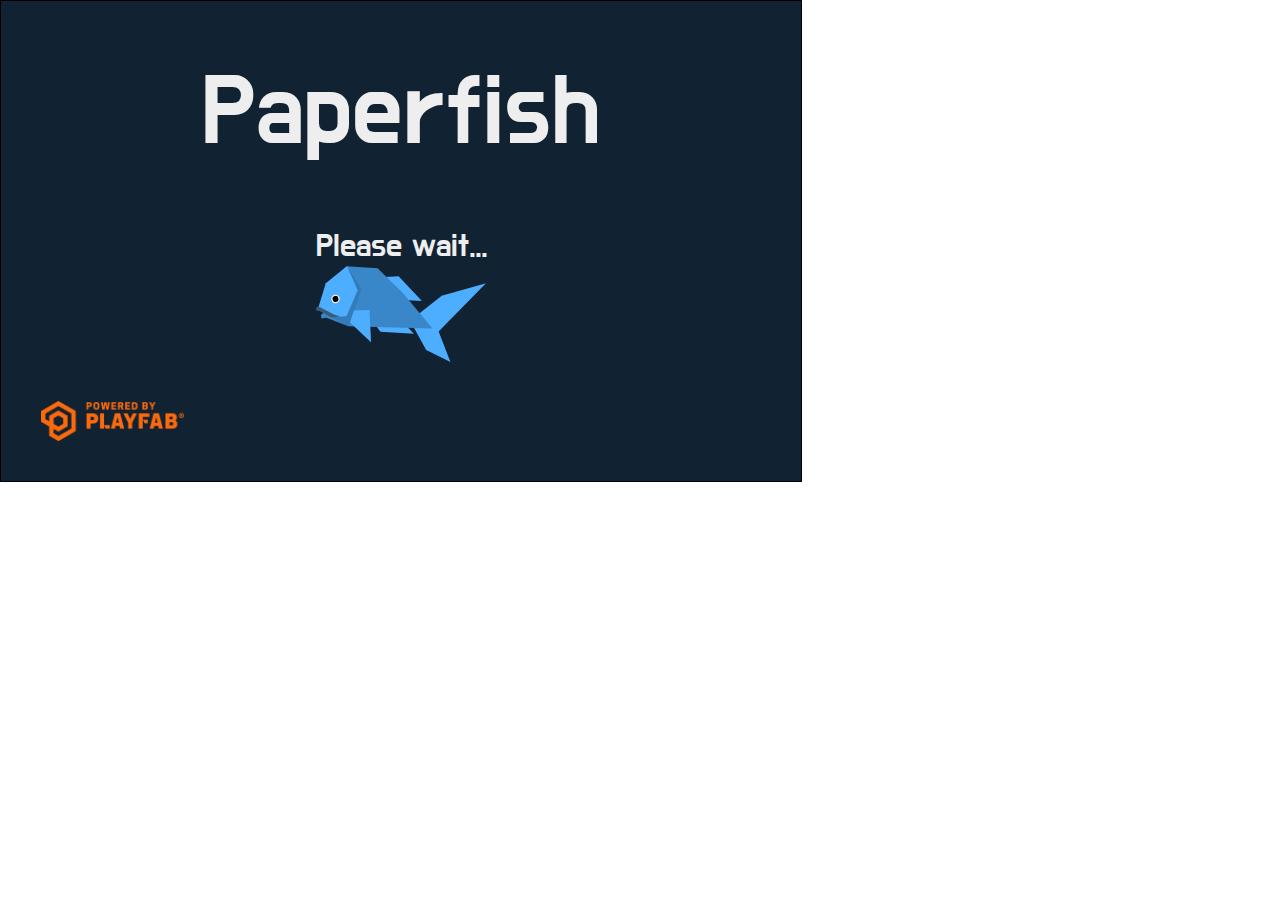
==== compiled/index.html @ 4e27506a "auto update currency" ====
<!DOCTYPE html>
<link href="https://fonts.googleapis.com/css?family=Do+Hyeon" rel="stylesheet">
<script src="https://cdn1.kongregate.com/javascripts/kongregate_api.js"></script>
<script src="https://download.playfab.com/PlayFabClientApi.js"></script>
<link rel="stylesheet" type="text/css" href="gaya.css">
<!-- <link rel="stylesheet" type="text/css" href="https://cet.kongregate.com/paperfish/gaya.css"> -->
<div id="wadah">

<div class="tutup"><div class="d">Paperfish</div>Please wait...<div><img src="data:image/svg+xml;utf8, %3Csvg%20width%3D%2245.156mm%22%20height%3D%2225.4mm%22%20version%3D%221.1%22%20viewBox%3D%220%200%20160%2090%22%20xmlns%3D%22http%3A%2F%2Fwww.w3.org%2F2000%2Fsvg%22%20xmlns%3Acc%3D%22http%3A%2F%2Fcreativecommons.org%2Fns%23%22%20xmlns%3Adc%3D%22http%3A%2F%2Fpurl.org%2Fdc%2Felements%2F1.1%2F%22%20xmlns%3Ardf%3D%22http%3A%2F%2Fwww.w3.org%2F1999%2F02%2F22-rdf-syntax-ns%23%22%3E%3Cmetadata%3E%3Crdf%3ARDF%3E%3Ccc%3AWork%20rdf%3Aabout%3D%22%22%3E%3Cdc%3Aformat%3Eimage%2Fsvg%2Bxml%3C%2Fdc%3Aformat%3E%3Cdc%3Atype%20rdf%3Aresource%3D%22http%3A%2F%2Fpurl.org%2Fdc%2Fdcmitype%2FStillImage%22%2F%3E%3Cdc%3Atitle%2F%3E%3C%2Fcc%3AWork%3E%3C%2Frdf%3ARDF%3E%3C%2Fmetadata%3E%3Cg%20transform%3D%22translate(-165.82%20-329.23)%22%3E%3Cpath%20d%3D%22m253.2%20381.43%2026.409%2010.947%2046.203-46.905-41.701%2011.752z%22%20fill%3D%22%234dadff%22%2F%3E%3Cpath%20d%3D%22m253.72%20379.39%2026.895%209.5934%2011.709%2030.242-22.774-11.173z%22%20fill%3D%22%234dadff%22%2F%3E%3Cpath%20d%3D%22m215.16%20340.45%2028.399-1.6996%2021.919%2023.374-25.165-1.3817z%22%20fill%3D%22%234dadff%22%2F%3E%3Cpath%20d%3D%22m209.14%20367.53%2017.328%2023.363%2031.409%201.8905-17.464-18.814z%22%20fill%3D%22%234dadff%22%2F%3E%3Cpath%20d%3D%22m170.39%20375.28%2018.466-16.141%205.8926-29.75%2029.01%201.846%2024.627%2024.187%2027.015%2032.319-79.079-2.0245-20.737-7.9184-4.5619%200.55708z%22%20fill%3D%22%233986c8%22%2F%3E%3Cpath%20d%3D%22m195.05%20329.23-20.028%2016.074-7.4112%2024.277%2029.022%2016.431%2012.028-35.036z%22%20fill-opacity%3D%22.081871%22%2F%3E%3Cpath%20d%3D%22m195.05%20329.23-20.028%2016.074-7.4112%2024.277%2015.357%207.4987%2011.548-0.77502%2010.517-23.993z%22%20fill%3D%22%234dadff%22%2F%3E%3Cpath%20d%3D%22m167.83%20366.89-2.0173%201.7123%200.40234%202.4917%202.4235%200.15484%2011.844%206.3592%208.0722-0.98339-6.3451-2.2642z%22%20fill%3D%22%233a5c79%22%2F%3E%3Cellipse%20transform%3D%22matrix(.97161%20-.23658%20.2214%20.97518%200%200)%22%20cx%3D%2299.878%22%20cy%3D%22393.56%22%20rx%3D%223.3864%22%20ry%3D%223.4942%22%20stroke%3D%22%23fff%22%20stroke-linecap%3D%22round%22%20stroke-linejoin%3D%22round%22%20stroke-width%3D%221.1631%22%2F%3E%3Cpath%20d%3D%22m201.51%20371.02-3.6701%2011.288%2019.779%2018.382-1.4292-30.137z%22%20fill%3D%22%234dadff%22%2F%3E%3C%2Fg%3E%3C%2Fsvg%3E"></div>
<img style="position:absolute;bottom:40px;left:40px;height:40px;width:auto:" src="[data-uri]"></div>
</div>
<script>
var gameVersion = 1.1;
gameVersion = Math.random();
var addScript = function(url){
	let prefixScript = "https://cet.kongregate.com/paperfish/";
	prefixScript = "";
	var script = document.createElement('script');
	script.setAttribute('type', "text/javascript");
	script.setAttribute('src', prefixScript+url+"?v="+gameVersion);
	document.body.appendChild(script);
};

addScript("script.js");
</script>
---- compiled/gaya.css ----
body{
	overflow: hidden;
	margin: 0px;
	padding: 0px;
	font-family: 'Do Hyeon', sans-serif;

	-webkit-user-select: none;
	-moz-user-select: none;
	-ms-user-select: none;
	user-select: none;
}

button{
	color: #eee;
	cursor: pointer;
	border:transparent;
	background-color: #123;
	font-weight: bold;
	margin: 3px;
	min-width: 40px;
	padding: 5px;
	outline: none;

	border-radius: 5px;
}
button:hover{
	background-color: #234;
}
button:active{
	background-color: #345;
}

button:disabled{
	background-color: #999;
}



button.red{
	background-color: #411;
	border: solid 1px #fff;
}
button.red:hover{
	background-color: #522;
}
button.red:active{
	background-color: #633;
}
button.red:disabled{
	background-color: #999;
}

button.green{
	background-color: #152;
	border: solid 1px #fff;
}
button.green:hover{
	background-color: #263;
}
button.green:active{
	background-color: #374;
}

button.green:disabled{
	background-color: #999;
}

.title1{
	font-size: 120%;
	text-align: center;
}
/*************************** ICON RELATED ***************************/
.icon{
	position: relative;
	height: 20px;
	width: auto;
	margin-right: 5px;
	margin-bottom: -6px;
}
.iconBig{
	position: relative;
	height: 60px;
	width: auto;
	margin-right: 5px;
	margin-bottom: -6px;
}

.coinB{
	
	background-color: #3986c8;
	border-radius: 50%;
}

.coinR{
	
	background-color: #ba3a4e;
	border-radius: 50%;
}

.coinY{
	
	background-color: #e3951d;
	border-radius: 50%;
}
/*******************************************************************/
.ikan{
	position: absolute;
	top:  0px;
	left: 0px;
	width: 160px;
	height: 100px;
	overflow: visible;
	margin: 0px;
	padding: 0px;
	cursor: pointer;

	transition-duration: 1s;
	transition-timing-function: cubic-bezier(.55,.07,.5,.98);
	transform-origin: 50% 50%;
	/*animation: birthIkan .5s;*/

}
@keyframes birthIkan{
	from{
		transform: scale(0);
	}
}
.death{
	filter: grayscale() blur(10px);
	opacity: 0;
}
.ikan .ruas{
	position: absolute;
	top: 0px;
	left: 0px;
	width: 33px;
	height: 100px;
	background: transparent;
	/*background-image: url(img/f1.svg);*/
	/*background-image: url(img/dumy1.png);*/
	background-repeat: no-repeat;
	background-size: 490%;
	background-position: 0 0;
	overflow: visible;
	margin: 0px;
	padding: 0px;

	animation: kepala 3s infinite cubic-bezier(.34,.01,.77,1.01);
	transition-duration: 3s;
	transform-origin: 0% 90%;

	/*border: solid 2px green;*/
}
.ikan .ruas .ruas{
	left: 32px;
	top: 0;
	animation: ekor 3s infinite cubic-bezier(.34,.01,.77,1.01);
}
.ikan .ruas .ruas{
	background-position: -32px 0;
	animation-delay: -1.6s;
}
.ikan .ruas .ruas .ruas{
	background-position: -64px 0;
	animation-delay: -1.2s;
}
.ikan .ruas .ruas .ruas .ruas{
	background-position: -96px 0;
	animation-delay: -.8s;
}
.ikan .ruas .ruas .ruas .ruas .ruas{
	background-position: -128px 0;
	animation-delay: -.4s;
}

.ruas .shadow{
	position: absolute;
	top: 0px;
	left: 0px;
	width: 100%;
	height: 100%;
	background: transparent;
	/*background-image: url(img/f1.svg);*/
	/*background-image: url(img/dumy1.png);*/
	/*background-repeat: no-repeat;*/
	/*background-position: inherit;*/
	background-size: 490%;
	background-position: 0 0;
	overflow: visible;
	margin: 0px;
	padding: 0px;

}


@keyframes ekor{
	from{
		transform: perspective(300px) rotateY(20deg);
	}
	50%{
		transform: perspective(300px) rotateY(-20deg);
	}
	to{
		transform: perspective(300px) rotateY(20deg);
	}
}

@keyframes kepala{
	from{
		transform: perspective(100px) rotateY(-5deg);
	}
	50%{
		transform: perspective(100px) rotateY(0deg);
	}
	to{
		transform: perspective(100px) rotateY(-5deg);
	}
}



@keyframes ekorEll{
	from{
		transform-origin: 0% 50%;
		transform: skewY(20deg);
	}
	50%{
		transform-origin: 0% 50%;
		transform: skewY(-20deg);
	}
	to{
		transform-origin: 0% 50%;
		transform: skewY(20deg);
	}
}

@keyframes shine{
	from{
		border-radius: 50%;
	}
	50%{
		background: #fcf75e;
		box-shadow: 0 0 10px 2px #fcf75e;
	}
	to{
		border-radius: 50%;
	}
}

/**********************************************/
#wadah{
	position: absolute;
	margin: 0;
	width: 800px;
	height: 480px;
	border: solid 1px;
	background: #eff3f8;
	overflow: hidden;
	background-image: url('data:image/svg+xml;utf8,%3Csvg%20width%3D%2275.109mm%22%20height%3D%2245.065mm%22%20version%3D%221.1%22%20viewBox%3D%220%200%20266.13%20159.68%22%20xmlns%3D%22http%3A%2F%2Fwww.w3.org%2F2000%2Fsvg%22%20xmlns%3Acc%3D%22http%3A%2F%2Fcreativecommons.org%2Fns%23%22%20xmlns%3Adc%3D%22http%3A%2F%2Fpurl.org%2Fdc%2Felements%2F1.1%2F%22%20xmlns%3Ardf%3D%22http%3A%2F%2Fwww.w3.org%2F1999%2F02%2F22-rdf-syntax-ns%23%22%20xmlns%3Axlink%3D%22http%3A%2F%2Fwww.w3.org%2F1999%2Fxlink%22%3E%3Cdefs%3E%3CradialGradient%20id%3D%22c%22%20cx%3D%22450.11%22%20cy%3D%22460.69%22%20r%3D%225.123%22%20gradientTransform%3D%22matrix(1.7809%20-.0072101%20.0050363%201.244%20-353.72%20-110.53)%22%20gradientUnits%3D%22userSpaceOnUse%22%3E%3Cstop%20stop-color%3D%22%23a8996c%22%20offset%3D%220%22%2F%3E%3Cstop%20stop-color%3D%22%23a8996c%22%20stop-opacity%3D%220%22%20offset%3D%221%22%2F%3E%3C%2FradialGradient%3E%3ClinearGradient%20id%3D%22e%22%20x1%3D%22126.84%22%20x2%3D%2259.215%22%20y1%3D%2293.171%22%20y2%3D%2292.568%22%20gradientTransform%3D%22translate(-25.412%20314.52)%22%20gradientUnits%3D%22userSpaceOnUse%22%3E%3Cstop%20stop-opacity%3D%22.39766%22%20offset%3D%220%22%2F%3E%3Cstop%20stop-opacity%3D%220%22%20offset%3D%221%22%2F%3E%3C%2FlinearGradient%3E%3ClinearGradient%20id%3D%22d%22%20x1%3D%22128.93%22%20x2%3D%22114.64%22%20y1%3D%2228.431%22%20y2%3D%2229.503%22%20gradientTransform%3D%22translate(-25.412%20314.52)%22%20gradientUnits%3D%22userSpaceOnUse%22%3E%3Cstop%20stop-color%3D%22%23843704%22%20stop-opacity%3D%22.83041%22%20offset%3D%220%22%2F%3E%3Cstop%20stop-color%3D%22%23a40%22%20stop-opacity%3D%220%22%20offset%3D%221%22%2F%3E%3C%2FlinearGradient%3E%3CradialGradient%20id%3D%22b%22%20cx%3D%22225.31%22%20cy%3D%22143.13%22%20r%3D%223.1338%22%20gradientTransform%3D%22matrix(1.8144%20.1691%20-.88317%209.4762%20-54.898%20-1249.7)%22%20gradientUnits%3D%22userSpaceOnUse%22%3E%3Cstop%20stop-color%3D%22%234d4d4d%22%20stop-opacity%3D%220%22%20offset%3D%220%22%2F%3E%3Cstop%20stop-color%3D%22%234d4d4d%22%20stop-opacity%3D%22.4386%22%20offset%3D%221%22%2F%3E%3C%2FradialGradient%3E%3CradialGradient%20id%3D%22a%22%20cx%3D%22176.38%22%20cy%3D%22390.67%22%20r%3D%22136.03%22%20gradientTransform%3D%22matrix(1.6247%20-.0095153%20.0066002%201.127%20-112.76%20-47.928)%22%20gradientUnits%3D%22userSpaceOnUse%22%3E%3Cstop%20stop-color%3D%22%23222%22%20stop-opacity%3D%220%22%20offset%3D%220%22%2F%3E%3Cstop%20stop-color%3D%22%238a772e%22%20stop-opacity%3D%22.32164%22%20offset%3D%221%22%2F%3E%3C%2FradialGradient%3E%3ClinearGradient%20id%3D%22f%22%20x1%3D%2222.802%22%20x2%3D%2221.016%22%20y1%3D%22279.37%22%20y2%3D%22405.8%22%20gradientUnits%3D%22userSpaceOnUse%22%3E%3Cstop%20stop-color%3D%22%23a2fcfc%22%20offset%3D%220%22%2F%3E%3Cstop%20stop-color%3D%22%23daf4f4%22%20offset%3D%221%22%2F%3E%3C%2FlinearGradient%3E%3C%2Fdefs%3E%3Cmetadata%3E%3Crdf%3ARDF%3E%3Ccc%3AWork%20rdf%3Aabout%3D%22%22%3E%3Cdc%3Aformat%3Eimage%2Fsvg%2Bxml%3C%2Fdc%3Aformat%3E%3Cdc%3Atype%20rdf%3Aresource%3D%22http%3A%2F%2Fpurl.org%2Fdc%2Fdcmitype%2FStillImage%22%2F%3E%3Cdc%3Atitle%2F%3E%3C%2Fcc%3AWork%3E%3C%2Frdf%3ARDF%3E%3C%2Fmetadata%3E%3Cg%20transform%3D%22translate(-42.588%20-314.52)%22%3E%3Cimage%20x%3D%2242.051%22%20y%3D%22315.39%22%20width%3D%22266.96%22%20height%3D%22159.11%22%20preserveAspectRatio%3D%22none%22%20xlink%3Ahref%3D%22ss.png%22%2F%3E%3Crect%20x%3D%2240.348%22%20y%3D%22310.95%22%20width%3D%22272.06%22%20height%3D%22159.43%22%20fill%3D%22%23dab694%22%2F%3E%3Crect%20x%3D%2240.348%22%20y%3D%22310.95%22%20width%3D%22272.06%22%20height%3D%22159.43%22%20fill%3D%22url(%23a)%22%2F%3E%3Cg%20fill%3D%22%23fff9b0%22%20fill-opacity%3D%22.17544%22%3E%3Crect%20transform%3D%22matrix(1%200%20-.41426%20.91016%200%200)%22%20x%3D%22252.19%22%20y%3D%22330.92%22%20width%3D%229.4198%22%20height%3D%22196.63%22%2F%3E%3Crect%20transform%3D%22matrix(1%200%20-.41426%20.91016%200%200)%22%20x%3D%22272.19%22%20y%3D%22330.92%22%20width%3D%229.4198%22%20height%3D%22196.63%22%2F%3E%3Crect%20transform%3D%22matrix(1%200%20-.41426%20.91016%200%200)%22%20x%3D%22292.19%22%20y%3D%22330.92%22%20width%3D%229.4198%22%20height%3D%22196.63%22%2F%3E%3Crect%20transform%3D%22matrix(1%200%20-.41426%20.91016%200%200)%22%20x%3D%22312.19%22%20y%3D%22330.92%22%20width%3D%229.4198%22%20height%3D%22196.63%22%2F%3E%3Crect%20transform%3D%22matrix(1%200%20-.41426%20.91016%200%200)%22%20x%3D%22332.19%22%20y%3D%22330.92%22%20width%3D%229.4198%22%20height%3D%22196.63%22%2F%3E%3Crect%20transform%3D%22matrix(1%200%20-.41426%20.91016%200%200)%22%20x%3D%22352.19%22%20y%3D%22330.92%22%20width%3D%229.4198%22%20height%3D%22196.63%22%2F%3E%3Crect%20transform%3D%22matrix(1%200%20-.41426%20.91016%200%200)%22%20x%3D%22372.19%22%20y%3D%22330.92%22%20width%3D%229.4198%22%20height%3D%22196.63%22%2F%3E%3Crect%20transform%3D%22matrix(1%200%20-.41426%20.91016%200%200)%22%20x%3D%22392.19%22%20y%3D%22330.92%22%20width%3D%229.4198%22%20height%3D%22196.63%22%2F%3E%3Crect%20transform%3D%22matrix(1%200%20-.41426%20.91016%200%200)%22%20x%3D%22412.19%22%20y%3D%22330.92%22%20width%3D%229.4198%22%20height%3D%22196.63%22%2F%3E%3Crect%20transform%3D%22matrix(1%200%20-.41426%20.91016%200%200)%22%20x%3D%22432.19%22%20y%3D%22330.92%22%20width%3D%229.4198%22%20height%3D%22196.63%22%2F%3E%3Crect%20transform%3D%22matrix(1%200%20-.41426%20.91016%200%200)%22%20x%3D%22452.19%22%20y%3D%22330.92%22%20width%3D%229.4198%22%20height%3D%22196.63%22%2F%3E%3Crect%20transform%3D%22matrix(1%200%20-.41426%20.91016%200%200)%22%20x%3D%22472.19%22%20y%3D%22330.92%22%20width%3D%229.4198%22%20height%3D%22196.63%22%2F%3E%3Crect%20transform%3D%22matrix(1%200%20-.41426%20.91016%200%200)%22%20x%3D%22492.19%22%20y%3D%22330.92%22%20width%3D%229.4198%22%20height%3D%22196.63%22%2F%3E%3Crect%20transform%3D%22matrix(1%200%20-.41426%20.91016%200%200)%22%20x%3D%22512.19%22%20y%3D%22330.92%22%20width%3D%229.4198%22%20height%3D%22196.63%22%2F%3E%3Crect%20transform%3D%22matrix(1%200%20-.41426%20.91016%200%200)%22%20x%3D%22232.19%22%20y%3D%22330.92%22%20width%3D%229.4198%22%20height%3D%22196.63%22%2F%3E%3C%2Fg%3E%3Crect%20x%3D%2242.037%22%20y%3D%22465.61%22%20width%3D%22267.71%22%20height%3D%228.9007%22%20fill%3D%22%239b5e06%22%2F%3E%3Cg%3E%3Cpath%20d%3D%22m268.25%20435.37c8e-3%200%200.0161%201e-3%200.0244%201e-3%200.74833%202e-3%201.412%200.0812%201.8774%200.20698%200.56993%200.12717%200.93336%200.30868%200.93336%200.51355v1.1989c0%200.10598-0.10325%200.2051-0.27435%200.29485-0.071%202.2984-0.59245%204.3545-0.47937%205.6675%200.12118%201.4071%204.4168%2010.442%204.4168%2014.707%200%204.2656-1.853%207.7656-1.853%207.7656%200%200.62992-2.0588%201.1371-4.6209%201.1403-8e-3%202e-5%20-0.0162%201e-3%20-0.0244%201e-3%20-0.24514%200-0.48224-7e-3%20-0.71466-0.0176-0.1741-7e-3%20-0.34161-0.0161-0.50866-0.0273-1.9722-0.13188-3.422-0.56921-3.422-1.0964%200%200-1.853-3.5-1.853-7.7656s4.2957-13.3%204.4168-14.707c0.11308-1.313-0.40831-3.369-0.47937-5.6675-0.17109-0.0897-0.27434-0.18886-0.27434-0.29485v-1.1989c0-0.21339%200.39566-0.40069%201.0076-0.52819%200.17934-0.0444%200.37809-0.0841%200.60434-0.11423%200.17187-0.0229%200.3538-0.0418%200.54674-0.0547%200.0183-2e-3%200.0352-3e-3%200.0537-4e-3%200.20028-0.0122%200.40681-0.0205%200.62288-0.0205z%22%20fill%3D%22%23cbbd91%22%2F%3E%3Cpath%20d%3D%22m277.54%20422.79%204.1868%201.6209c-3.1273-0.88133-5.4093%200.0569-6.439%200.70543-3.0293%201.1806-3.9356%206.4056-5.887%2013.485l-1.0109-0.2164c2.2732-8.8812%204.4466-14.012%209.1502-15.595z%22%20fill%3D%22%23009e00%22%2F%3E%3Cpath%20d%3D%22m264.79%20405.77c-4.8606-2.5941-5.2982%204.2104-4.945%207.1255%201.1505%209.4959%204.789%208.4738%207.3218%2024.403l1.0109-0.21662c-3.2739-13.674-5.2174-14.434-7.1054-24.163-0.59288-3.0553-1.1794-8.9398%203.7176-7.1487z%22%20fill%3D%22%23066606%22%2F%3E%3Cpath%20d%3D%22m269.39%20406.5h-0.76414s-1.0807%2011.381-1.0807%2017.396c0%206.0156%201.0807%2018.697%201.0807%2018.697h0.76414s-1.0807-12.682-1.0807-18.697c0-6.0156%201.0807-17.396%201.0807-17.396z%22%20fill%3D%22%235cbb5c%22%2F%3E%3Cpath%20d%3D%22m259.77%20440.07c0.27103-10.281%208.2645-15.023%2010.054-0.11545l0.19526-0.68379c-1.5358-12.596-9.9705-14.602-10.25%200.79924z%22%20fill%3D%22%23008000%22%2F%3E%3Cpath%20d%3D%22m294.56%20432.93c-12.023-3.3851-24.603-7.3759-27.913%2013.443l-1.0109-0.21662c4.302-17.969%2012.893-22.808%2028.924-13.227z%22%20fill%3D%22%230e830e%22%2F%3E%3Cg%20transform%3D%22matrix(-.49987%200%200%20.49987%20493.2%20206.97)%22%3E%3Cpath%20d%3D%22m444.97%20457.75c-0.39742%200.18868-0.64063%200.40046-0.64063%200.62891v2.3984c0%200.21202%200.20656%200.41031%200.54883%200.58985%200.14215%204.5981%201.1852%208.7112%200.95899%2011.338-0.24242%202.8149-8.8359%2020.888-8.8359%2029.422%200%208.5334%203.707%2015.535%203.707%2015.535%200%201.2602%204.1187%202.2747%209.2441%202.2812%200.0165%203e-5%200.0324%202e-3%200.0488%202e-3%200.49041%200%200.96473-0.0148%201.4297-0.0352%200.34829-0.0132%200.68339-0.0323%201.0176-0.0547%203.9454-0.26382%206.8457-1.1387%206.8457-2.1934%200%200%203.707-7.0018%203.707-15.535%200-8.5334-8.5935-26.607-8.8359-29.422-0.22621-2.6267%200.81683-6.7398%200.95899-11.338%200.34226-0.17954%200.54882-0.37783%200.54882-0.58985v-2.3984c0-0.22853-0.24009-0.4387-0.63867-0.62696v0.44531c0%200.6846-2.2452%201.2344-5.0332%201.2344s-5.0312-0.54978-5.0312-1.2344v-0.44726z%22%20fill%3D%22%23e8d9ab%22%2F%3E%3Cpath%20d%3D%22m444.99%20458.13v0.15821c0%200.68224%202.2372%201.2305%205.0156%201.2305s5.0156-0.54823%205.0156-1.2305v-0.15821c0%200.68225-2.2372%201.2305-5.0156%201.2305s-5.0156-0.54822-5.0156-1.2305z%22%20fill-opacity%3D%22.38012%22%2F%3E%3Cpath%20d%3D%22m444.08%20477.88v0.18694c0%200.80607%202.6433%201.4538%205.9261%201.4538s5.926-0.64775%205.926-1.4538v-0.18694c0%200.8061-2.6433%201.4538-5.926%201.4538s-5.9261-0.64773-5.9261-1.4538z%22%2F%3E%3Cpath%20d%3D%22m444.88%20461.36c0.14215%204.5981%201.1852%208.7112%200.95899%2011.338-0.0326%200.37873-0.23365%201.0706-0.52735%201.9414h9.3828c-0.2937-0.87076-0.49473-1.5627-0.52735-1.9414-0.22621-2.6267%200.81683-6.7398%200.95899-11.338-0.90321%200.47377-2.8445%200.80273-5.123%200.80273s-4.2198-0.32896-5.123-0.80273z%22%20fill%3D%22url(%23c)%22%2F%3E%3Cpath%20transform%3D%22matrix(-2.0005%200%200%202.0005%20901.44%20215.15)%22%20d%3D%22m229.29%20145.13c-1.5318%203.9261-3.3929%207.2162-3.3929%207.2162%202.4601-0.0307%204.4141-0.51885%204.4141-1.1309%200%200%201.8535-3.5%201.8535-7.7656%200-2.5819-1.5296-6.7782-2.7988-10.105%200%200%201.4559%207.8596-0.0759%2011.786z%22%20fill%3D%22url(%23b)%22%20opacity%3D%22.491%22%2F%3E%3C%2Fg%3E%3Cpath%20d%3D%22m290.36%20428.96c-7.0727-1.008-10.522-8.1682-17.145-2.934%201.6702-2.2224%203.7662-3.4531%206.6706-3.7136%202.2923%200.01%204.3106%203.2715%2010.474%206.6476z%22%20fill%3D%22%23066606%22%2F%3E%3Cg%20transform%3D%22matrix(-.52465%20-.27524%20-.27524%20.52465%20655.1%20343.08)%22%3E%3Cpath%20d%3D%22m532.75%20383.18c-0.0277-2e-3%20-0.0575%205e-3%20-0.0856%204e-3%200.65758%200.0559%201.2082%200.44552%201.3813%201.2774%200.26499%201.2732-0.13881%204.6533-1.1359%207.1894%200%200%200.27777%202.3735%200.63892%201.72%200.84399-1.5273%201.2149-7.9656%200.78222-8.941-0.43273-0.97534-0.86226-1.2-1.581-1.2497z%22%20fill%3D%22%23df110a%22%2F%3E%3Cpath%20d%3D%22m530.61%20383.94c1.1987-1.0533%203.0893-1.1678%203.4389%200.51225%200.34965%201.6801-0.46008%207.038-2.2693%209.2692-1.6076%201.6287-3.5221%202.204-5.7393%201.7404-2.1138-1.3242-1.5443-2.3789-1.9919-3.5358%201.6236-4.1508%205.3628-6.9328%206.5615-7.9861z%22%20fill%3D%22%23f43e27%22%2F%3E%3Cpath%20d%3D%22m529.63%20383.68c1.71%200.53259%203.7566%209.8732%202.234%2012.464-1.4346%201.9548-2.2058%204.2134-4.8309%204.2634-2.7133-0.81369-2.3191-1.9726-3.1028-3.0007%201.5352-4.489%203.2052-13.347%205.6997-13.727z%22%20fill%3D%22%23f8343b%22%2F%3E%3Cpath%20d%3D%22m530.97%20382.57c0.69438%200.28068%200.26965%206.3136-0.2915%208.2758-0.52871%201.4802-0.81295%203.1905-1.7804%203.2284-0.99997-0.61616-2.1522-2.3446-2.4411-3.1231%200.5658-3.3992%203.8186-8.6618%204.513-8.3811z%22%20fill%3D%22%23da3504%22%2F%3E%3Cpath%20d%3D%22m532.63%20382.85c1.2949%200.4033%201.3572%206.4284%200.20424%208.3906-1.0863%201.4802-1.6704%203.1905-3.6582%203.2284-2.0546-0.61616-1.7561-1.4938-2.3496-2.2723%201.1625-3.3992%203.9145-9.0586%205.8035-9.3468z%22%20fill%3D%22%23c22326%22%2F%3E%3Cpath%20d%3D%22m526.87%20384.78c1.1081-1.3003%202.7338%201.9985%203.5313%203.5597s2.4078%206.0836%200.88837%208.6725c-1.4346%201.9548-1.6382%203.3525-4.2633%203.4025-2.7133-0.81369-2.3191-1.9726-3.1028-3.0007-2.7653-5.448%201.8383-11.334%202.9464-12.634z%22%20fill%3D%22%23be1b1b%22%2F%3E%3Cpath%20d%3D%22m531.59%20385.07c1.71%200.53259%201.7923%208.4893%200.26972%2011.081-1.4346%201.9548-2.2058%204.2134-4.8309%204.2634-2.7133-0.81369-2.3191-1.9726-3.1028-3.0007%201.5352-4.489%205.1695-11.963%207.664-12.343z%22%20fill%3D%22%23e11216%22%2F%3E%3Cpath%20d%3D%22m529.46%20388.12c1.1081-1.3003%203.2249-1.8408%204.0223-0.27962s0.7143%206.3561-0.7646%208.6308c-1.4789%202.2748-3.0656%203.8852-5.6906%203.9352-2.7133-0.81369-2.3191-1.9726-3.1028-3.0007%200.85079-4.4212%204.4276-7.9854%205.5357-9.2857z%22%20fill%3D%22%23c90b0b%22%2F%3E%3C%2Fg%3E%3C%2Fg%3E%3Crect%20x%3D%22-32.198%22%20y%3D%22278.12%22%20width%3D%22138.21%22%20height%3D%22138.21%22%20fill%3D%22url(%23f)%22%2F%3E%3Cpath%20d%3D%22m88.873%20278.13v119.46h-121.07v18.757h138.21v-138.21z%22%20fill%3D%22%23672e08%22%2F%3E%3Cpath%20d%3D%22m88.873%20278.13v121.07h-121.07v17.145h138.21v-138.21h-17.143z%22%20fill%3D%22%23a40%22%2F%3E%3Cpath%20d%3D%22m88.873%20278.13v121.07%2017.145h17.143v-138.21h-17.143z%22%20fill%3D%22url(%23d)%22%2F%3E%3Cpath%20d%3D%22m88.873%20399.2h-121.07v17.145h138.21z%22%20fill%3D%22url(%23e)%22%20opacity%3D%22.562%22%2F%3E%3Cpath%20d%3D%22m96.058%20288.38v4.293h9.957v-4.293h-9.957z%22%20fill%3D%22%23694a4a%22%2F%3E%3Cpath%20d%3D%22m96.148%20363.18c1.8829-1.2933%203.5264-2.3923%205.6754-3.9015-0.20872%201.2242-0.21311%202.5038-0.97653%203.578%200.19143%201.0429%200.61932%201.766%200.92916%202.6487-0.0881-1.0146-0.5816-1.5592-0.26184-3.0467%200%200%200.84026-3.1943%201.5144-4.057%200.67415-0.86269%202.048-1.3594%202.048-1.3594%200.77877-1.9151%200.64051-4.6572%200.93917-7.0052v-1.6524c-0.5034%202.4329-0.92364%207.1405-1.7334%207.8121-2.9337%203.3946-5.3475%204.505-8.1343%206.9834z%22%20fill%3D%22%2365321c%22%20fill-opacity%3D%22.75439%22%2F%3E%3Cpath%20d%3D%22m96.798%20351.64-0.5786-0.25994s-1.105%204e-3%20-1.4289-0.73259c-0.32394-0.73652-1.3554-1.5085-1.3554-1.5085-0.02082-0.0208%202.1483-0.41027%202.5968%200.10388%200.44845%200.51416%200.58084%201.8189%200.58084%201.8189z%22%20fill%3D%22%23306123%22%2F%3E%3Cpath%20d%3D%22m88.086%20370.51-0.65643-0.1934s-1.1392%200.0911-1.619-0.33602c-0.4798-0.4271-1.1792-2.3581-1.1792-2.3581s1.9782%200.15544%202.4606%200.58487c0.48241%200.42942%200.7115%201.7115%200.7115%201.7115z%22%20fill%3D%22%23306123%22%2F%3E%3Cpath%20d%3D%22m86.59%20373.82c-0.30927%202.5602%201.5913%204.2479%202.2824%209.0965v-8.918c0.12308-3.6382%204.8293-8.8071%205.3666-10.045%200.16061-0.36987%202.5184-5.5863%203.492-9.7143%202.2838-9.6834-0.7232-23.651-0.7232-23.651s2.1128%2013.379-0.7701%2022.93c-1.5154%205.0204-3.8296%209.6082-4.0946%2010.014-0.76926%201.1788-4.9193%205.0407-5.553%2010.287z%22%20fill%3D%22%23438232%22%2F%3E%3Cpath%20transform%3D%22translate(42.588%20314.52)%22%20d%3D%22m45.705%2062.019c0.1286-0.64188%200.22745-1.472%200.58036-2.1573v-0.38314c-0.32582%200.81152-0.56856%201.6452-0.58036%202.5405z%22%20fill%3D%22%23355e2a%22%2F%3E%3Cpath%20d%3D%22m94.203%20363.05%200.63018-0.0722s0.9394-0.48947%201.5033-0.29838c0.56389%200.19111%201.8588%201.5864%201.8588%201.5864s-1.7446%200.58234-2.3116%200.39018c-0.56696-0.19215-1.2259-1.2036-1.2259-1.2036z%22%20fill%3D%22%23306123%22%2F%3E%3Cpath%20d%3D%22m98.072%20339.59%200.38926-0.50082s0.30741-1.0137%200.83842-1.283c0.53104-0.26924%202.434-0.21841%202.434-0.21841s-0.80432%201.654-1.3383%201.9247c-0.53393%200.27071-1.7177%200.034-1.7177%200.034z%22%20fill%3D%22%233f9029%22%2F%3E%3Cpath%20d%3D%22m97.16%20331.68-0.0079-0.59516s-0.2343-0.819-0.09243-1.3972c0.14193-0.57819%201.0249-2.0768%201.0249-2.0768s0.24479%201.5793%200.10214%202.1607c-0.14268%200.58135-0.76763%201.3978-0.76763%201.3978z%22%20fill%3D%22%233f9029%22%2F%3E%3Cpath%20d%3D%22m97.234%20331.5-0.36017-0.30041s-0.61018-0.2797-0.88342-0.66103c-0.2732-0.38136-0.71716-1.678-0.71716-1.678s1.0705%200.66324%201.3452%201.0467c0.27471%200.38344%200.4428%201.176%200.4428%201.176z%22%20fill%3D%22%233f9029%22%2F%3E%3C%2Fg%3E%3C%2Fsvg%3E');
	background-size: cover;
}

.tutup{
	position: absolute;
	margin: 0;
	width: 100%;
	height: 100%;
	background: #112233;
	top: 0;
	left: 0;
	z-index: 100;
	transition-duration: 1s;
	text-align: center;	
	font-size: 200%;
	color: #eeeeee;
}
.tutup .d{
	padding: 50px;
	text-align: center;	
	font-size: 100px;
	color: #eeeeee;
}

.topBar{
	position: absolute;
	left: 0;
	top: 0;
	width: 100%;
	height: 50px;
	background: #678;
	display: flex;
	justify-content: flex-end;
	overflow: hidden;
}

.topBar > div{
	min-width: 80px;
	margin: 10px;
	padding: 3px;
	display: inline-table;
	vertical-align: middle;
	text-align: right;
	border: solid 1px #1e2939;

	border-radius: 5px;
}

.logo{
	position: absolute;
	background: #321;
	left: 0px;
	top: 0px;
	width: 172px;
	height: 43px;
	background: transparent;
	border:transparent !important;
}

.moneyBar{
	position: relative;
	background: #ffce44;
	width: 120px;
}
.moneyBar::before{
	content: '';
	background-image: url('data:image/svg+xml;utf8, %3Csvg%20width%3D%222.3183mm%22%20height%3D%222.3183mm%22%20version%3D%221.1%22%20viewBox%3D%220%200%208.2143%208.2143%22%20xmlns%3D%22http%3A%2F%2Fwww.w3.org%2F2000%2Fsvg%22%20xmlns%3Acc%3D%22http%3A%2F%2Fcreativecommons.org%2Fns%23%22%20xmlns%3Adc%3D%22http%3A%2F%2Fpurl.org%2Fdc%2Felements%2F1.1%2F%22%20xmlns%3Ardf%3D%22http%3A%2F%2Fwww.w3.org%2F1999%2F02%2F22-rdf-syntax-ns%23%22%3E%20%3Cmetadata%3E%20%3Crdf%3ARDF%3E%20%3Ccc%3AWork%20rdf%3Aabout%3D%22%22%3E%20%3Cdc%3Aformat%3Eimage%2Fsvg%2Bxml%3C%2Fdc%3Aformat%3E%20%3Cdc%3Atype%20rdf%3Aresource%3D%22http%3A%2F%2Fpurl.org%2Fdc%2Fdcmitype%2FStillImage%22%2F%3E%20%3Cdc%3Atitle%2F%3E%20%3C%2Fcc%3AWork%3E%20%3C%2Frdf%3ARDF%3E%20%3C%2Fmetadata%3E%20%3Cg%20transform%3D%22translate(-157.47%20-290.26)%22%3E%20%3Crect%20x%3D%22157.47%22%20y%3D%22290.26%22%20width%3D%228.2143%22%20height%3D%228.2143%22%20rx%3D%224.1071%22%20ry%3D%224.1071%22%20fill%3D%22%23f9961e%22%2F%3E%20%3Crect%20x%3D%22157.73%22%20y%3D%22290.52%22%20width%3D%227.6974%22%20height%3D%227.6974%22%20rx%3D%223.8487%22%20ry%3D%223.8487%22%20fill%3D%22%23eda600%22%20stroke%3D%22%23662c00%22%20stroke-linecap%3D%22square%22%20stroke-width%3D%22.28112%22%2F%3E%20%3Cg%20transform%3D%22matrix(.60967%200%200%20.60967%2075.493%20111.25)%22%20fill%3D%22%237b3800%22%20stroke%3D%22%23662c00%22%20stroke-width%3D%22.18043%22%3E%20%3Cpath%20d%3D%22m140.21%20297.6v2.6348h1.193q0.66223%200%201.0239-0.34286%200.36164-0.34285%200.36164-0.9769%200-0.62935-0.36164-0.97221t-1.0239-0.34286h-1.193zm-0.94873-0.77964h2.1417q1.1789%200%201.78%200.53542%200.60587%200.53072%200.60587%201.5593%200%201.038-0.60587%201.5687-0.60117%200.53072-1.78%200.53072h-1.193v2.818h-0.94873v-7.0121z%22%20fill%3D%22%237b3800%22%20stroke%3D%22%23662c00%22%20stroke-width%3D%22.18043%22%2F%3E%20%3C%2Fg%3E%20%3C%2Fg%3E%20%3C%2Fsvg%3E%20');
	position: absolute;
	width: 30px;
	height: 30px;
	background-size: cover;
	left: -15px;
	top: -2px;

	box-shadow: 0 0 2px #1e2939;
	border-radius: 50%;
}

.paperBar{
	position: relative;
	background-color: #999;
}
.paperBar::before{
	content: '';
	position: absolute;
	width: 30px;
	height: 30px;
	background-size: cover;
	left: -15px;
	top: -2px;
	background: #123;

	box-shadow: 0 0 2px #1e2939;
	border-radius: 50%;
}

.paperBar.paperB{
	position: relative;
	/*background: #3986c8;*/
}
.paperBar::before{
	background-image: url('data:image/svg+xml;utf8, %3Csvg%20width%3D%222.3183mm%22%20height%3D%222.3183mm%22%20version%3D%221.1%22%20viewBox%3D%220%200%208.2143%208.2143%22%20xmlns%3D%22http%3A%2F%2Fwww.w3.org%2F2000%2Fsvg%22%20xmlns%3Acc%3D%22http%3A%2F%2Fcreativecommons.org%2Fns%23%22%20xmlns%3Adc%3D%22http%3A%2F%2Fpurl.org%2Fdc%2Felements%2F1.1%2F%22%20xmlns%3Ardf%3D%22http%3A%2F%2Fwww.w3.org%2F1999%2F02%2F22-rdf-syntax-ns%23%22%3E%3Cmetadata%3E%3Crdf%3ARDF%3E%3Ccc%3AWork%20rdf%3Aabout%3D%22%22%3E%3Cdc%3Aformat%3Eimage%2Fsvg%2Bxml%3C%2Fdc%3Aformat%3E%3Cdc%3Atype%20rdf%3Aresource%3D%22http%3A%2F%2Fpurl.org%2Fdc%2Fdcmitype%2FStillImage%22%2F%3E%3Cdc%3Atitle%2F%3E%3C%2Fcc%3AWork%3E%3C%2Frdf%3ARDF%3E%3C%2Fmetadata%3E%3Cg%20transform%3D%22translate(-157.47%20-290.26)%22%3E%3Cpath%20transform%3D%22translate(157.47%20290.26)%22%20d%3D%22m4.1074%200.25781c-2.1322%200-3.8496%201.7174-3.8496%203.8496%200%202.1322%201.7174%203.8477%203.8496%203.8477%202.1322%200%203.8477-1.7155%203.8477-3.8477%200-2.1322-1.7155-3.8496-3.8477-3.8496zm-0.64453%202.1465h3.5l-1.1582%202.2344-2.5371%201.3809h-1.6797l1.875-3.6152z%22%20fill%3D%22%23fff%22%20fill-opacity%3D%22.76023%22%20stroke%3D%22%23000%22%20stroke-linecap%3D%22square%22%20stroke-linejoin%3D%22round%22%20stroke-width%3D%22.1%22%2F%3E%3Cpath%20transform%3D%22translate(157.47%20290.26)%22%20d%3D%22m4.1074%200c-2.2754%200-4.1074%201.8321-4.1074%204.1074s1.8321%204.1074%204.1074%204.1074%204.1074-1.8321%204.1074-4.1074-1.8321-4.1074-4.1074-4.1074zm0%200.25781c2.1322%200%203.8477%201.7174%203.8477%203.8496%200%202.1322-1.7155%203.8477-3.8477%203.8477-2.1322%200-3.8496-1.7155-3.8496-3.8477%200-2.1322%201.7174-3.8496%203.8496-3.8496z%22%20fill%3D%22%231b1b1b%22%20fill-opacity%3D%22.5614%22%2F%3E%3Cpath%20d%3D%22m160.74%20296.28%202.5373-1.381-1.2382-0.18464z%22%20fill%3D%22%23fff%22%20fill-opacity%3D%22.64327%22%20stroke%3D%22%23000%22%20stroke-linecap%3D%22round%22%20stroke-linejoin%3D%22round%22%20stroke-width%3D%22.1%22%2F%3E%3C%2Fg%3E%3C%2Fsvg%3E');
}


.paperBar.paperB::before{
	content: '';
	position: absolute;
	width: 30px;
	height: 30px;
	background-size: cover;
	left: -15px;
	top: -2px;
	background-color: #3986c8;

	box-shadow: 0 0 2px #1e2939;
	border-radius: 50%;
}
.paperBar.paperR::before{
	content: '';
	position: absolute;
	width: 30px;
	height: 30px;
	background-size: cover;
	left: -15px;
	top: -2px;
	background-color: #ba3a4e;

	box-shadow: 0 0 2px #1e2939;
	border-radius: 50%;
}
.paperBar.paperY::before{
	content: '';
	position: absolute;
	width: 30px;
	height: 30px;
	background-size: cover;
	left: -15px;
	top: -2px;
	background-color: #e3951d;

	box-shadow: 0 0 2px #1e2939;
	border-radius: 50%;
}

.bottomBar{
	position: absolute;
	top: 50px;
	left: 0;
	/*width: 100%;*/
	padding: 10px;
}
.bottomBar div{
	position: relative;
	width: 100%;
	height: 20px;
	opacity: 1;
	/*background-color: #aaa;*/
	padding: 3px;
	border-left: solid 1px #555;
	color: #300;
}

.glass{
	position: absolute;
	right: 150px;
	bottom: 10px;
	width: 600px;
	height: 400px;
	border: solid 10px #3d5272;
	border-radius: 0 0 20px 20px;
	border-top: transparent;
	box-sizing: content-box;
	overflow: hidden;
}

.aqua{
	position: relative;
	width: 100%;
	height: 90%;
	top: 10%;
	border: transparent;
	overflow: visible;
	/*background: #aaddff;*/
	/*background-image: url('img/wall.jpg');*/
	background-size: cover;
	white-space: nowrap;
}

.amb{
	position: absolute;
	width: 100%;
	height: 110%;
	top: -10%;
	border: transparent;
	overflow: visible;
	/*background: red;*/
	/*background-image: url('img/weed.svg');*/
	background-size: cover;
}

.aqua::before{
	content: '';
	position: absolute;
	width: 100%;
	height: 100%;
	border: transparent;
	background: #bbeeff;
	opacity: .3;
}


/****WATER SURFACE*****/
.wave{
	position: relative;
	width: 30%;
	height: 30px;
	top:-10px;
	transform: rotateX(40deg);
	background: inherit;
	display: inline-table;
	margin-left: -5px;
}
.wave div{
	height: 100%;
	width: 25%;
	display: inline-table;
	animation-duration: 10s;
	animation-iteration-count: infinite;
	animation-timing-function: linear;
	transform-origin: 0% 0%;
	background: inherit;
}
.wave div:nth-child(1){
	animation-name: wave1;
}
.wave div:nth-child(2){
	animation-name: wave2;
}
.wave div:nth-child(3){
	animation-name: wave3;
}
.wave div:nth-child(4){
	animation-name: wave4;
}

@keyframes wave1{
	0%{
		transform: skewY(0deg) translate(0%,0%);
	}
	25%{
		transform: skewY(-25deg) translate(0%,0%);
	}
	50%{
		transform: skewY(0deg) translate(0%,-25%);
	}
	75%{
		transform: skewY(25deg) translate(0%,-25%);
	}
	100%{
		transform: skewY(0deg) translate(0%,0%);
	}
}


@keyframes wave2{
	0%{
		transform: skewY(-25deg) translate(0%,0%);
	}
	25%{
		transform: skewY(0deg) translate(0%,-25%);
	}
	50%{
		transform: skewY(25deg) translate(0%,-25%);
	}
	75%{
		transform: skewY(0deg) translate(0%,0%);
	}
	100%{
		transform: skewY(-25deg) translate(0%,0%);
	}
}


@keyframes wave3{
	0%{
		transform: skewY(0deg) translate(0%,-25%);
	}
	25%{
		transform: skewY(25deg) translate(0%,-25%);
	}
	50%{
		transform: skewY(0deg) translate(0%,0%);
	}
	75%{
		transform: skewY(-25deg) translate(0%,0%);
	}
	100%{
		transform: skewY(0deg) translate(0%,-25%);
	}
}

@keyframes wave4{
	0%{
		transform: skewY(25deg) translate(0%,-25%);
	}
	25%{
		transform: skewY(0deg) translate(0%,0%);
	}
	50%{
		transform: skewY(-25deg) translate(0%,0%);
	}
	75%{
		transform: skewY(0deg) translate(0%,-25%);
	}
	100%{
		transform: skewY(25deg) translate(0%,-25%);
	}
}

/*notif*/
.notif{
	position: absolute;
	width: 40px;
	left: 50%;
	margin-left: -20px;
	bottom: 100%;
	height: 30px;
	background: #900;
	color: #fff;
	border-radius: 5px;
	font-weight: bolder;
	display: grid;
	place-items :center;
}
.notif::before{
	content: '';
	position: absolute;
	height: 0px;
	width: 0px;

	top:100%;
	left: 40%;
	border-top: transparent;
	border-right: solid 10px #900;
	border-bottom: solid 10px transparent;
	box-sizing: border-box;
}

/*MODAL*/
.modal{
	position: absolute;
	left: 0;
	top: 0;
	width: 100%;
	height: 100%;
	/*background: #1e2939;*/
	z-index: 10;

	/*display: grid;*/
	/*place-items :center;*/
	/*align-items: center;*/
	/*justify-content: center;*/
	resize: both;
}
.modal::before{
	content: '';
	position: absolute;
	left: 0;
	top: 0;
	width: 100%;
	height: 100%;
	background: #1e2939;
	opacity: .2;
	/*z-index: 10;*/
}

.modal > .popUp{
	background: #fff;
	width: 400px;
	min-height: 100px;
	z-index: 11;
	padding: 5px;

	max-height: 400px;

	transition-duration: .4s;
	border-radius: 5px;


	position: absolute;
	top: 50%;
	left: 50%;
	transform: translate(-50%, -50%);
	resize: both;
}
.modal .popUp  .title{
	text-align: center;
	font-size: 120%;
}
.btnClose, .btnClose::before{
	position: absolute;
	right: 5px;
	top: 5px;
	width: 20px;
	height: 20px;
	display: block;
	background: #900;
	color: #fff;
	cursor: pointer;
	text-align: center;
	place-items:center;
	border-radius: 5px;
}
.btnClose::before{
	content: 'X';
	right: 0px;
	top: 0px;
}

.aquaMini{
	position: relative;
	width: 160px;
	height: 100px;
	border: transparent;
	overflow: visible;
	background: #aaddff;
	display: inline-table;

	border-radius: 5px;
}

.aquaMini + table{
	position: relative;
	display: inline-table;
	vertical-align: top;
}
.lifeBar{
	position: relative;
	width: 100px;
	height: 15px;
	background-color: #0d0;
	border:solid 1px #000;
	overflow: hidden;

	border-radius: 3px;
}

.lifeBar div{
	position: absolute;
	width: 0%;
	height: 100%;
	right: 0;
	top: 0;
	background-color: #999;

	transition-timing-function: linear;
	box-shadow: 0px 0px 15px #fff;
}

.shopMenu{
	width: 160px;
	height: 300px;
	/*max-height: 200px;*/
	overflow: hidden;
	position: relative;
	background-color: #3a5c79;
	margin: 5px;
	padding: 2px;
	display: inline-table;

	border-radius: 5px;
}
.shopMenu>div{
	margin: 5px;
	color: #fff;
}

.tank{
	/*width: 100%;*/
	height: 90%;
	/*display: grid;*/
	/*grid-template-columns: repeat(10, 1fr);*/
	/*grid-gap: 5px;*/
	/*grid-auto-rows: minmax(100px, auto);*/
}

.tank .left{
	position: absolute;
	bottom: 10px;
	left: 10px;
	height: 80%;
	width: 25%;
	/*background-color: green;*/
	/*grid-column: 1 / 4;*/
	padding: 10px;
	border: solid 1px #aaa;

	border-radius: 5px;
}


.tank .right{
	position: absolute;
	bottom: 10px;
	right: 10px;
	height: 80%;
	width: 65%;
	/*background-color: red;*/
	/*grid-column: 4 / 11;*/
	padding: 10px;
	border: solid 1px #aaa;
	
	border-radius: 5px;
}

/**/


.sideMenu{
	position: absolute;
	width: 70px;
	height: 60px;
	right: 10px;
	padding-top: 15px;
	top: 60px;
	background-color: #ddd;
	background-size: 80%;
	background-position: 50% top;
	background-repeat: no-repeat;
	text-align: center;
	overflow: visible;
	cursor: pointer;

	border-radius: 10px;
	transition-duration: .1s;
}
.sideMenu:hover{

	transform: scale(1.1);
}

/**/
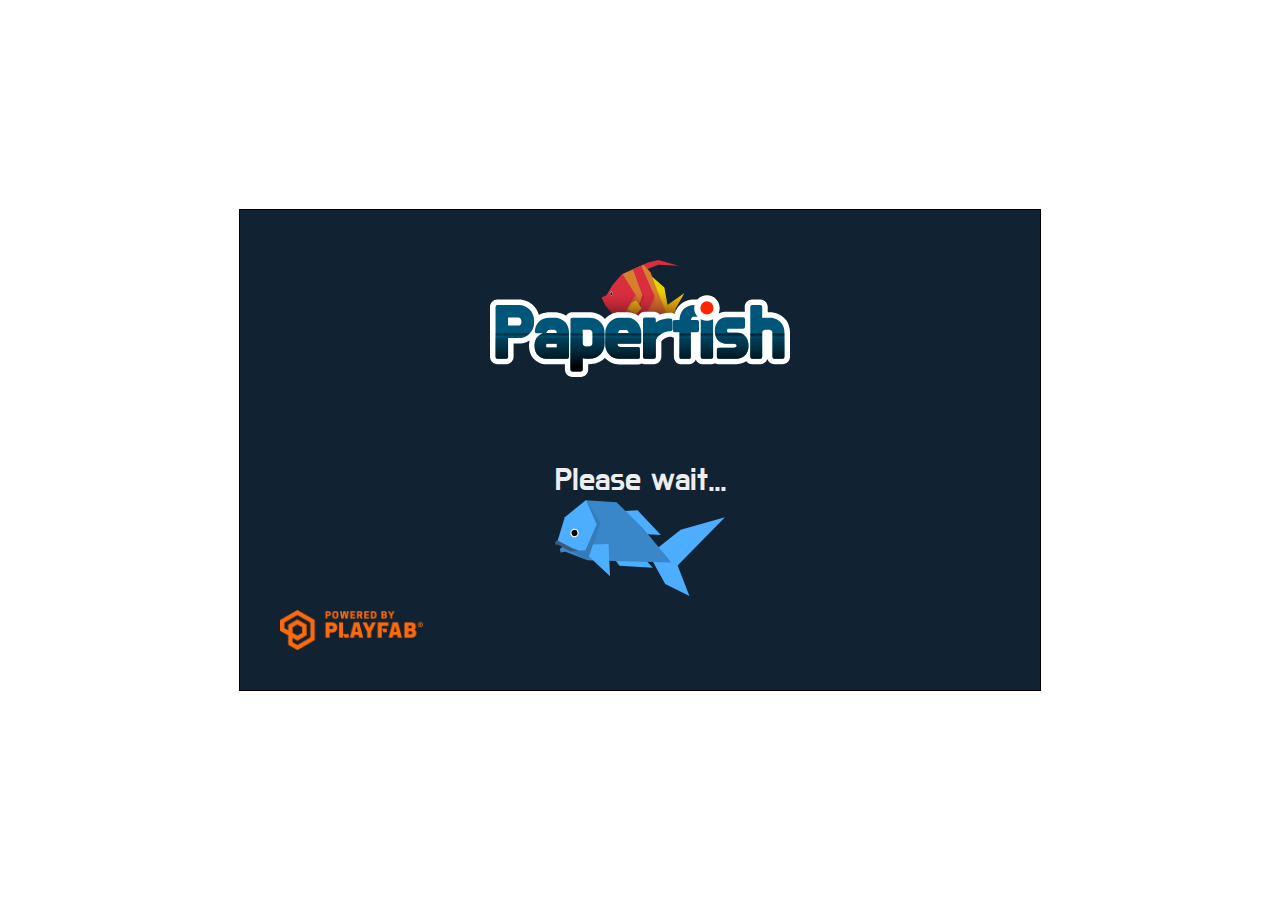
==== commit 59b18a21: "update logo" ====
--- a/compiled/index.html
+++ b/compiled/index.html
@@ -2,11 +2,11 @@
 <link href="https://fonts.googleapis.com/css?family=Do+Hyeon" rel="stylesheet">
 <script src="https://cdn1.kongregate.com/javascripts/kongregate_api.js"></script>
 <script src="https://download.playfab.com/PlayFabClientApi.js"></script>
-<link rel="stylesheet" type="text/css" href="gaya.css">
+<link rel="stylesheet" type="text/css" href="style.css">
 <!-- <link rel="stylesheet" type="text/css" href="https://cet.kongregate.com/paperfish/gaya.css"> -->
 <div id="wadah">
 
-<div class="tutup"><div class="d">Paperfish</div>Please wait...<div><img src="data:image/svg+xml;utf8, %3Csvg%20width%3D%2245.156mm%22%20height%3D%2225.4mm%22%20version%3D%221.1%22%20viewBox%3D%220%200%20160%2090%22%20xmlns%3D%22http%3A%2F%2Fwww.w3.org%2F2000%2Fsvg%22%20xmlns%3Acc%3D%22http%3A%2F%2Fcreativecommons.org%2Fns%23%22%20xmlns%3Adc%3D%22http%3A%2F%2Fpurl.org%2Fdc%2Felements%2F1.1%2F%22%20xmlns%3Ardf%3D%22http%3A%2F%2Fwww.w3.org%2F1999%2F02%2F22-rdf-syntax-ns%23%22%3E%3Cmetadata%3E%3Crdf%3ARDF%3E%3Ccc%3AWork%20rdf%3Aabout%3D%22%22%3E%3Cdc%3Aformat%3Eimage%2Fsvg%2Bxml%3C%2Fdc%3Aformat%3E%3Cdc%3Atype%20rdf%3Aresource%3D%22http%3A%2F%2Fpurl.org%2Fdc%2Fdcmitype%2FStillImage%22%2F%3E%3Cdc%3Atitle%2F%3E%3C%2Fcc%3AWork%3E%3C%2Frdf%3ARDF%3E%3C%2Fmetadata%3E%3Cg%20transform%3D%22translate(-165.82%20-329.23)%22%3E%3Cpath%20d%3D%22m253.2%20381.43%2026.409%2010.947%2046.203-46.905-41.701%2011.752z%22%20fill%3D%22%234dadff%22%2F%3E%3Cpath%20d%3D%22m253.72%20379.39%2026.895%209.5934%2011.709%2030.242-22.774-11.173z%22%20fill%3D%22%234dadff%22%2F%3E%3Cpath%20d%3D%22m215.16%20340.45%2028.399-1.6996%2021.919%2023.374-25.165-1.3817z%22%20fill%3D%22%234dadff%22%2F%3E%3Cpath%20d%3D%22m209.14%20367.53%2017.328%2023.363%2031.409%201.8905-17.464-18.814z%22%20fill%3D%22%234dadff%22%2F%3E%3Cpath%20d%3D%22m170.39%20375.28%2018.466-16.141%205.8926-29.75%2029.01%201.846%2024.627%2024.187%2027.015%2032.319-79.079-2.0245-20.737-7.9184-4.5619%200.55708z%22%20fill%3D%22%233986c8%22%2F%3E%3Cpath%20d%3D%22m195.05%20329.23-20.028%2016.074-7.4112%2024.277%2029.022%2016.431%2012.028-35.036z%22%20fill-opacity%3D%22.081871%22%2F%3E%3Cpath%20d%3D%22m195.05%20329.23-20.028%2016.074-7.4112%2024.277%2015.357%207.4987%2011.548-0.77502%2010.517-23.993z%22%20fill%3D%22%234dadff%22%2F%3E%3Cpath%20d%3D%22m167.83%20366.89-2.0173%201.7123%200.40234%202.4917%202.4235%200.15484%2011.844%206.3592%208.0722-0.98339-6.3451-2.2642z%22%20fill%3D%22%233a5c79%22%2F%3E%3Cellipse%20transform%3D%22matrix(.97161%20-.23658%20.2214%20.97518%200%200)%22%20cx%3D%2299.878%22%20cy%3D%22393.56%22%20rx%3D%223.3864%22%20ry%3D%223.4942%22%20stroke%3D%22%23fff%22%20stroke-linecap%3D%22round%22%20stroke-linejoin%3D%22round%22%20stroke-width%3D%221.1631%22%2F%3E%3Cpath%20d%3D%22m201.51%20371.02-3.6701%2011.288%2019.779%2018.382-1.4292-30.137z%22%20fill%3D%22%234dadff%22%2F%3E%3C%2Fg%3E%3C%2Fsvg%3E"></div>
+<div class="tutup"><div class="d"><img width="300px" src="data:image/svg+xml;utf8,%3Csvg%20version%3D%221.1%22%20viewBox%3D%220%200%20812.42%20315.87%22%20xmlns%3D%22http%3A%2F%2Fwww.w3.org%2F2000%2Fsvg%22%20xmlns%3Acc%3D%22http%3A%2F%2Fcreativecommons.org%2Fns%23%22%20xmlns%3Adc%3D%22http%3A%2F%2Fpurl.org%2Fdc%2Felements%2F1.1%2F%22%20xmlns%3Ardf%3D%22http%3A%2F%2Fwww.w3.org%2F1999%2F02%2F22-rdf-syntax-ns%23%22%20xmlns%3Axlink%3D%22http%3A%2F%2Fwww.w3.org%2F1999%2Fxlink%22%3E%3Cmetadata%3E%3Crdf%3ARDF%3E%3Ccc%3AWork%20rdf%3Aabout%3D%22%22%3E%3Cdc%3Aformat%3Eimage%2Fsvg%2Bxml%3C%2Fdc%3Aformat%3E%3Cdc%3Atype%20rdf%3Aresource%3D%22http%3A%2F%2Fpurl.org%2Fdc%2Fdcmitype%2FStillImage%22%2F%3E%3Cdc%3Atitle%2F%3E%3C%2Fcc%3AWork%3E%3C%2Frdf%3ARDF%3E%3C%2Fmetadata%3E%3Cdefs%3E%3ClinearGradient%20id%3D%22c%22%20x1%3D%22967.1%22%20x2%3D%22967%22%20y1%3D%22340.96%22%20y2%3D%22358.71%22%20gradientTransform%3D%22translate(-554.58%20-149.1)%22%20gradientUnits%3D%22userSpaceOnUse%22%3E%3Cstop%20offset%3D%220%22%2F%3E%3Cstop%20stop-opacity%3D%220%22%20offset%3D%221%22%2F%3E%3C%2FlinearGradient%3E%3ClinearGradient%20id%3D%22b%22%20x1%3D%22942.76%22%20x2%3D%22942.32%22%20y1%3D%22436.73%22%20y2%3D%22281.22%22%20gradientTransform%3D%22translate(-554.58%20-149.1)%22%20gradientUnits%3D%22userSpaceOnUse%22%3E%3Cstop%20offset%3D%220%22%2F%3E%3Cstop%20stop-color%3D%22%23005679%22%20stop-opacity%3D%220%22%20offset%3D%221%22%2F%3E%3C%2FlinearGradient%3E%3ClinearGradient%20id%3D%22a%22%20x1%3D%22955.14%22%20x2%3D%22958.63%22%20y1%3D%22324.13%22%20y2%3D%22216.08%22%20gradientTransform%3D%22translate(-534.29%20-134.23)%22%20gradientUnits%3D%22userSpaceOnUse%22%3E%3Cstop%20offset%3D%220%22%2F%3E%3Cstop%20stop-color%3D%22%23d82e3e%22%20stop-opacity%3D%220%22%20offset%3D%221%22%2F%3E%3C%2FlinearGradient%3E%3C%2Fdefs%3E%3Cpath%20d%3D%22m424.76%2024.706%2031.739-12.215%2054.29%203.0887-54.874-15.58-27.834%206.6686-12.032%205.6079z%22%20fill%3D%22%23d82e3e%22%2F%3E%3Cpath%20d%3D%22m428.67%2035.69-10.596%20130.05%2065.218-10.019%2029.138%2023.779-10.667-46.989%2024.887-43.685-45.914%2032.327-8.5152-47.078z%22%20fill%3D%22%23ead200%22%2F%3E%3Cpath%20d%3D%22m418.13%2012.197-2.0802%200.07838%208.7119%2012.429%202.1926-0.96178z%22%20fill-opacity%3D%22.070175%22%2F%3E%3Cpath%20d%3D%22m341.88%20101.03%2016.838-63.106%2057.355-25.615%2017.381%2025.545%2045.572%20102.94-76.338%2031.835-52.14-9.2685z%22%20fill-opacity%3D%22.1462%22%2F%3E%3Cpath%20d%3D%22m341.88%20101.03%2016.838-63.106%2057.355-25.615%2018.891%2021.231%2041.346%20113.72-73.62%2025.365-52.14-9.2685z%22%20fill%3D%22%23d87f2e%22%2F%3E%3Cpath%20d%3D%22m409.6%2015.205-22.63%2010.105%2026.046%2068.895-26.046%2075.629%2015.722%202.7955%206.9083-2.3788%2036.72-71.47z%22%20fill%3D%22%23d82e3e%22%2F%3E%3Cpath%20d%3D%22m386.97%2025.31%2026.045%2068.894-26.045%2075.629%2030.744-68.513-30.744-76.011zm57.657%2076.766-35.027%2068.174%2038.002-60.794-2.9753-7.3801z%22%20fill-opacity%3D%22.11111%22%2F%3E%3Cpath%20d%3D%22m371.98%20119.75%2025.569-16.251%2014.758%2021.704-15.378%2015.642-26.305-9.4304z%22%20fill-opacity%3D%22.1345%22%2F%3E%3Cpath%20d%3D%22m371.93%20119.75%2024.226-10.913%2014.229%2021.704-14.827%2015.642-24.935-14.768z%22%20fill%3D%22%23ead200%22%2F%3E%3Cpath%20d%3D%22m358.18%2037.038-25.833%2029.677-17.14%2028.364-12.928%206.0122%209.0869%2019.756%2011.09%2013.526%2028.884%2032.089%2046.164-68.149z%22%20fill-opacity%3D%22.11696%22%2F%3E%3Cpath%20d%3D%22m358.18%2037.038-25.833%2029.677-17.14%2028.364-12.928%206.0122%209.0869%2019.756%2011.09%2013.526%2028.884%2032.089%2042.541-72.103z%22%20fill%3D%22%23d82e3e%22%2F%3E%3Cpath%20d%3D%22m456.5%2012.491%202.7361-0.47723-3.3208-12.014z%22%20fill-opacity%3D%22.099415%22%2F%3E%3Cpath%20d%3D%22m483.29%20155.72%204.6498-5.8425-7.2048-28.725z%22%20fill-opacity%3D%22.081871%22%2F%3E%3Cpath%20d%3D%22m483.29%20155.72%2019.836-17.199-1.3645-6.0108z%22%20fill-opacity%3D%22.11696%22%2F%3E%3Cpath%20d%3D%22m328.58%2083.403%205.315%207.1917-5.2359%207.2944-5.6107-7.1916z%22%20fill-opacity%3D%22.23977%22%2F%3E%3Cpath%20d%3D%22m328.57%2084.186%204.6683%206.3167-4.5989%206.4069-4.928-6.3167z%22%20fill%3D%22%23fff%22%2F%3E%3Cpath%20d%3D%22m328.54%2086.462%203.4538%204.6734-3.4024%204.7401-3.646-4.6733z%22%2F%3E%3Cpath%20d%3D%22m455.92%201.5664e-4%20-27.834%206.668-12.027%205.6074h-4e-3v2e-3l0.041%200.0566-0.0215-0.0234-29.105%2013-28.227%2012.605-0.56446-0.8789-25.832%2029.678-17.141%2028.365-12.928%206.0117%209.0859%2019.756%2011.09%2013.525%2024.588%2027.316c0.72014-0.38208%201.4472-0.75259%202.1856-1.1016%206.311-3.1117%2013.319-4.9648%2020.57-4.9648h22.531c8.0114%200%2016.064%201.831%2023.236%205.8242%202.2967%201.2108%204.4673%202.634%206.5547%204.1738%203.4104-6.3375%2010.054-10.79%2017.615-10.791a14.964%2014.964%200%200%201%200.11524%202e-3h24.394c3.3307%203.2e-4%206.4766%200.87637%209.2519%202.3906l9.793-1.5039%204.7363%203.8652c0.7197-0.16101%201.4405-0.32062%202.168-0.45703%205.4109-1.0145%2010.878-1.5273%2016.348-1.5273h0.9161l-4.3321-19.08-1.3633-6.0098%2024.887-43.686-45.914%2032.326-8.5156-47.076-33.138-29.207-4.1172-11.326-8.459-9.5059%2029.998-11.545%2054.291%203.0898-54.875-15.58z%22%20fill%3D%22url(%23a)%22%2F%3E%3Cpath%20d%3D%22m20.062%20106.75c-10.902%201e-3%20-20.061%209.1602-20.062%2020.062v2e-3%20134.6%202e-3c1e-3%2010.902%209.1602%2020.059%2020.062%2020.061h2e-3%2023.717%202e-3c10.902-1e-3%2020.061-9.1583%2020.062-20.061v-2e-3%20-35.674h13.934c7.5625%200%2015.067-1.3952%2022.066-4.2773h2e-3c2.5776-1.0614%205.0328-2.3726%207.416-3.8047-1.0443%204.3723-1.7246%208.8205-1.7246%2013.318%202e-5%205.8962%200.74643%2011.737%202.3555%2017.369%200.0595%200.20846%200.12125%200.41663%200.1875%200.62305l2e-3%206e-3c1.8714%205.8224%204.7387%2011.343%208.6465%2016.17l2e-3%202e-3c0.21912%200.27056%200.44678%200.53613%200.67968%200.79493%204.1548%204.6165%209.1639%208.3094%2014.635%2011.045l0.0391%200.0195c0.17462%200.0867%200.35027%200.17038%200.52735%200.25195%206.3823%202.9457%2013.262%204.2188%2020.068%204.2188h50.176v14.328%202e-3c1e-3%2010.902%209.1602%2020.059%2020.062%2020.061h2e-3%2022.928%202e-3c10.902-1e-3%2020.061-9.1583%2020.062-20.061v-2e-3%20-14.328h2.0723c7.7424%200%2015.342-1.1438%2022.488-3.8613%206.9791-2.6053%2013.445-6.5643%2018.777-11.896%200.50057-0.50057%200.93536-1.0567%201.4141-1.5762%200.48078%200.54791%200.92439%201.1241%201.4297%201.6523%200.08%200.0839%200.16078%200.16752%200.24219%200.25%200.0227%200.0229%200.0455%200.0457%200.0684%200.0684%204.6833%204.6834%2010.161%208.4972%2016.158%2011.299%204e-3%202e-3%208e-3%204e-3%200.0117%206e-3%203e-3%201e-3%205e-3%203e-3%208e-3%204e-3%200.16078%200.0751%200.32361%200.14794%200.48633%200.21875l0.0215%200.01c6.5205%202.8255%2013.557%204.2227%2020.627%204.2227h51.191c3.4864-3.6e-4%206.7475-1.0157%209.6348-2.6465%202.7107%201.3889%205.7162%202.2497%208.9141%202.25h2e-3%2024.508%202e-3c10.902-1e-3%2020.061-9.1583%2020.062-20.061v-2e-3%20-41.605c0.026-0.0421%200.1588-0.25033%200.293-0.46484%201.3012-1.863%202.9779-3.637%205.4336-5.459%200.028-0.0207%200.056-0.0416%200.084-0.0625%202.6734-2.0051%205.4936-3.5431%208.7324-4.7363%200.1188-0.0436%200.2375-0.0889%200.3555-0.13477%200.025-0.01%200.049-0.0195%200.074-0.0293%203.01-1.1882%205.2907-1.5644%207.2617-1.5644h2.5684c0.4954-5e-5%200.9637-0.11322%201.4512-0.15039%202.3339%201.3413%204.9276%202.2026%207.6914%202.5039v51.9%202e-3c9e-4%2010.902%209.1601%2020.061%2020.062%2020.062h20.754c8.2608-8.4e-4%2015.5-5.2678%2018.533-12.559%203.0798%207.1917%2010.282%2012.359%2018.471%2012.359h23.324c3.7069-3.7e-4%207.1733-1.123%2010.186-2.9492%203.0122%201.8263%206.4787%202.9488%2010.186%202.9492h47.832c6.3922%200%2012.765-1.2532%2018.689-3.7598v2e-3c2.8035-1.1861%205.4945-2.6362%208.0352-4.3242%203.6959%204.85%209.4609%208.0814%2015.891%208.082h22.137c8.7664-7.2e-4%2016.317-5.9572%2018.975-13.945%202.6575%207.9876%2010.207%2013.944%2018.973%2013.945h22.334c10.902-1e-3%2020.061-9.1583%2020.062-20.061v-2e-3%20-66.213c0-6.5117-1.145-12.962-3.3086-19.086-2.3171-6.6893-6.0247-12.83-10.877-17.984-4.9103-5.4831-10.982-9.7071-17.633-12.658-7.3848-3.3382-15.376-4.7266-23.428-4.7266h-5.039v-13.932-2e-3c0-10.902-9.1583-20.059-20.061-20.061l-22.139-2e-3c-10.902%201e-3%20-20.06%209.1603-20.061%2020.062v2e-3%2013.479c-1.4146-0.32755-2.8691-0.53501-4.3691-0.53516h-44.272-0.01c-6.8038%209.7e-4%20-13.681%201.2745-20.061%204.2188-0.6815%200.31452-1.3206%200.70673-1.9844%201.0547v-18.217-2e-3c0-10.902-9.1602-20.061-20.062-20.062h-23.324c-2.6153%202.6e-4%20-5.1193%200.55592-7.4316%201.5078-2.3139-0.95335-4.82-1.5076-7.4375-1.5078h-7.1153-0.012c-7.7961%201e-3%20-15.5%201.288-22.691%204.2226-6.6963%202.6578-12.846%206.6093-17.971%2011.734l-0.023%200.0254c-0.092%200.0924-0.1833%200.18515-0.2735%200.2793%200%203e-3%200%207e-3%20-0.01%200.01-5.1893%205.4176-8.9554%2011.943-11.365%2018.93-0.5281%201.5029-0.757%203.0268-1.1445%204.541-3.2813-2.3454-7.2432-3.7672-11.494-3.7676h-2.5684c-5.4694%200-10.937%200.51285-16.348%201.5273-3.6888%200.69168-7.272%201.7178-10.799%202.8945-3.7085-4.3375-9.1297-7.1889-15.15-7.1894h-2e-3%20-24.395c-0.0384-8.1e-4%20-0.0768-1e-3%20-0.11523-2e-3%20-7.5616%207.5e-4%20-14.205%204.4535-17.615%2010.791-2.0874-1.5398-4.258-2.963-6.5547-4.1738-7.1726-3.9932-15.225-5.8242-23.236-5.8242h-22.531c-7.2514%200-14.259%201.8531-20.57%204.9648-6.2441%202.9512-11.855%207.1022-16.531%2012.186-0.35179%200.38237-0.60458%200.83919-0.94532%201.2305-0.78088-0.87075-1.5428-1.7578-2.3867-2.5742-5.2349-5.1874-11.548-9.0619-18.361-11.643-7.2094-2.9143-14.92-4.166-22.74-4.166h-45.064c-1.0238%202e-3%20-2.0448%200.10828-3.0469%200.31836-5.8276%200.93213-10.868%204.4236-13.92%209.293-2.7476-1.881-5.6477-3.5306-8.6894-4.8809-7.4505-3.3693-15.503-4.7305-23.633-4.7305h-11.859c-0.0742%203e-3%20-0.14846%207e-3%20-0.22265%200.0117-7.6777%200.0241-15.269%201.2879-22.354%204.2441-2.3812%200.94847-4.676%202.1045-6.9102%203.373-0.67524-2.4108-1.4598-4.792-2.4648-7.0977-2.766-6.6332-6.7483-12.706-11.82-17.818-5.0782-5.2489-11.211-9.3222-17.914-12.119-7.0359-3.0676-14.64-4.5879-22.309-4.5879h-57.662c-0.0182-7e-4%20-0.0365-1e-3%20-0.0547-2e-3zm565.61%2029.926h3.5977v3.4004h-3.5977zm134.14%200h2.414v19.736c0.011%208.864%207.6808%2015.776%2016.498%2014.867%200.021-2e-3%200.043-4e-3%200.064-6e-3%200.2317-0.0206%200.4629-0.0467%200.6934-0.0781-0.1015%208e-3%20-0.177%200.0122-0.2871%200.0195%200.3119-0.0358%200.6226-0.0814%200.9316-0.13672-0.034%207e-3%20-0.067%200.0133-0.1015%200.0195l-0.096%200.0156c1.62-0.2859%203.4162-0.44141%205.4023-0.44141h11.857c4.6627%200%208.2865%200.78714%2011.127%202.0762%200.044%200.0197%200.088%200.0393%200.1328%200.0586%203.2815%201.451%205.7266%203.2538%207.584%205.3516%200.1193%200.135%200.2411%200.26784%200.3652%200.39844%202.0079%202.1093%203.4816%204.5253%204.4668%207.3848%200.013%200.0404%200.027%200.0808%200.041%200.12109%201.084%203.0606%201.6035%206.0805%201.6035%209.1387v56.352h-2.6113v-51.609c0-2.9019-0.2421-5.6741-0.7773-8.3789-0.6094-3.1986-2.6304-7.4114-4.8145-9.9023-2.2195-2.6206-5.5796-4.8415-8.6777-6.0488-4.2051-1.7899-7.6461-2.1328-11.998-2.1328h-4.9414c-4.3417%200-8.0591%200.44829-12.096%202.082-3.2016%201.228-6.7407%203.5446-8.9765%206.2773-2.1817%202.6666-3.6277%205.881-4.42%208.9062-0.08%200.30628-0.1504%200.61503-0.2109%200.92578-0.5076%202.6024-0.7598%205.3608-0.7598%208.2734v51.607h-2.414v-114.88zm-689.88%202e-3h47.854c3.8275%200%207.2424%200.72031%2010.416%202.1152%200.0998%200.0434%200.20006%200.0857%200.30078%200.12695%203.2675%201.3521%205.8899%203.1468%208.043%205.3848%200.0613%200.0637%200.12314%200.12685%200.18554%200.18945%202.3207%202.3285%204.1512%205.0693%205.5156%208.3672%200.0412%200.10072%200.0835%200.20098%200.12695%200.30078%201.4078%203.2027%202.1152%206.5561%202.1152%2010.219v5.9297c0%203.6666-0.70774%207.0229-2.1172%2010.227-0.0251%200.0571-0.0498%200.11443-0.0742%200.17187-1.3754%203.2356-3.2609%206.0898-5.7285%208.6562l-8e-3%208e-3c-2.1675%202.2573-4.8089%204.0621-8.1016%205.418-3.2301%201.33-6.7374%202.0254-10.674%202.0254h-28.896c-8.2628%206.1e-4%20-14.961%206.6982-14.963%2014.961v40.775h-3.9941v-114.88zm521.15%200.22852v1.5c-5.4362%200.6979-11.588%203.2243-15.096%206.7324-3.8755%203.8752-6.7199%2010.85-6.9688%2016.199-0.396%208.5275%206.4106%2015.658%2014.947%2015.658h7.1172v3.0059h-7.1719c-8.2635%206.1e-4%20-14.962%206.6994-14.963%2014.963v56.785h-1.0312v-56.785c-6e-4%20-8.2635-6.6994-14.962-14.963-14.963h-3.0235v-3.0059h3.1524c8.1-5.8e-4%2014.729-6.4462%2014.957-14.543%200.1214-4.3274%200.7287-7.8945%201.6817-10.6%200.013-0.0377%200.026-0.0755%200.039-0.11328%201.1558-3.366%202.732-5.9295%204.6446-7.9453%202.1478-2.1262%204.6942-3.8021%207.8027-5.0293%200.062-0.0243%200.1238-0.0491%200.1855-0.0742%202.4325-0.99805%205.3953-1.5402%208.6895-1.7852zm-502.19%203.5664%200.0234%200.0293c-7.1317-0.0134-13.282%205.0079-14.695%2011.998-0.1928%200.96661-0.28962%201.9499-0.28906%202.9356h-2e-3v0.0391%2021.582c2e-3%208.2628%206.7001%2014.96%2014.963%2014.961h24.943c7.1498%200%2014.533-1.8991%2019.592-7.2109%204.3952-4.6148%206.6738-11.995%206.6738-18.463%200-6.1801-2.3954-13.479-6.4434-17.994-4.6298-5.266-12.733-7.877-19.822-7.877h-24.943zm166.08%2017.719%200.17188%200.19335c-0.0239-0.0271-0.0522-0.0491-0.0762-0.0762-0.034-0.0374-0.0616-0.0798-0.0957-0.11718zm196.23%201.459%200.34571%200.42773c-0.0761-0.0981-0.16732-0.1819-0.24414-0.27929-0.0385-0.0463-0.0629-0.10224-0.10157-0.14844zm230.05%2010.033h34.41v0.83203h-29.471c-2.8189%200-6.1581%200.66473-8.9336%202.1524-1.951%201.0269-4.7366%203.377-6.0683%205.1523v2e-3c-1.3851%201.8469-2.5929%204.2764-3.2793%206.5-0.6539%202.0126-1.0644%204.3808-1.0644%206.5312%200%203.9693%201.92%209.441%204.0898%2012.451%200.3207%200.44438%200.6657%200.8708%201.0332%201.2773%200.9397%201.0408%202.5516%202.8229%205.5762%204.3008%203.0245%201.4778%206.3117%201.7148%207.6601%201.7148h22.137c3.4658%200%206.0157%200.58731%207.9101%201.459%200.053%200.0244%200.1067%200.0485%200.1602%200.0723%202.2307%200.99478%203.8234%202.2433%204.9961%203.6836%200.072%200.0887%200.1448%200.17662%200.2187%200.26367%201.3323%201.5623%202.3853%203.509%203.084%206.0215%200.037%200.1327%200.076%200.26487%200.1172%200.39649%200.8624%202.8001%201.3242%205.863%201.3242%209.2734v0.59179c0%203.2007-0.5284%205.8454-1.4375%208.0938-0.051%200.12499-0.099%200.25065-0.1465%200.37696-0.8634%202.314-2.0255%204.0974-3.4336%205.5059-1.5648%201.5647-3.4475%202.8423-5.7636%203.8223-2.1807%200.9226-4.4894%201.3945-7.0293%201.3945h-4.9571c4.1102-0.36285%208.7352-1.8775%2011.992-4.0723%201.5305-1.0038%204.4485-3.246%206.3125-6.7305%201.8888-3.5309%202.095-6.5335%202.1953-8.3945%200.023-0.42276%200.029-0.84632%200.016-1.2695-0.082-2.6354-0.1182-4.9759-2.2852-8.8027-1.0892-2.0905-3.9217-5.297-5.834-6.6484-2.0065-1.4778-4.6568-2.819-7.0176-3.4629-2.3055-0.62893-4.7627-0.9414-7.1406-0.9414h-17.789c-4.7508%200-7.9817-0.76117-10.094-1.7715-2.4223-1.2246-4.1193-2.6461-5.332-4.1836-1.2107-1.7004-2.0968-3.658-2.6016-6.0137-0.6438-3.0045-0.9668-6.0607-0.9668-9.1992%200-2.9539%200.4369-5.7474%201.3047-8.4473%200.8425-2.621%201.9949-4.7329%203.4004-6.4746%201.4153-1.7241%203.1104-3.0391%205.1797-3.9941%201.9606-0.90485%204.4015-1.4626%207.5273-1.4629zm-211.92%200.19922h4.0527c0.31496%207.9984%206.8686%2014.333%2014.873%2014.375v-0.50976c0.4382%200.0271%200.8775%200.0349%201.3164%200.0234l-1.1856%200.49024c2.3394-0.0156%204.6426-0.57954%206.7246-1.6465%200.092-0.0485%200.3286-0.25438%200.4493-0.32422%200.2235-0.10906%200.4443-0.22368%200.6621-0.34375-0.4389%200.24601-1.0052%200.62692-0.9551%200.58985%200.4531-0.23704%200.8938-0.49714%201.3203-0.7793%200.085-0.0519%200.1698-0.10462%200.2539-0.1582l0.012-8e-3%200.037-0.0234%200.012-0.01c0.3152-0.18911%200.6234-0.38976%200.9238-0.60156%202.4522-1.7682%204.9656-3.2123%207.5879-4.3398%203.152-1.2981%206.4825-2.2888%2010.025-2.9531%201.1833-0.22187%202.3603-0.34722%203.539-0.49609v5.0137c-3.6521%200.59337-7.2926%201.4764-10.867%202.8809-5.8197%202.1578-11.275%205.1152-16.207%208.8125-4.8235%203.5833-8.9674%207.7852-12.23%2012.496-0.0791%200.1148-0.15658%200.2307-0.23243%200.34766-3.2263%204.948-5.3301%2010.965-5.3301%2016.793v32.041h-4.7852v-81.67zm-267.55%200.78906h11.859c4.8254%200%208.5128%200.79946%2011.326%202.0762%200.0435%200.0197%200.0872%200.0393%200.13086%200.0586%203.2982%201.4585%205.7509%203.2705%207.6074%205.375%200.0574%200.0643%200.11534%200.12811%200.17383%200.19141%201.9391%202.123%203.4124%204.5967%204.4356%207.5664%200.0142%200.0404%200.0285%200.0808%200.043%200.1211%201.0839%203.0599%201.6035%206.081%201.6035%209.1406v56.352h-46.271c-3.0695%200-5.4624-0.55019-7.4043-1.4258-2.2384-1.1413-4.0059-2.4917-5.4297-4.0273-1.3142-1.6722-2.4038-3.6757-3.2129-6.1367-0.753-2.6926-1.1699-5.6612-1.1699-8.9863%201e-5%20-3.1189%200.44885-5.8719%201.2734-8.3457%200.79732-2.392%201.8638-4.1975%203.1172-5.6055%200.0685-0.0768%200.13622-0.15425%200.20313-0.23242%201.2379-1.4497%202.772-2.6036%204.7246-3.4648%200.0673-0.0301%200.13434-0.0607%200.20117-0.0918%200.44297-0.20328%201.1305-0.38085%201.7383-0.56836-0.28911%200.14802-0.63536%200.30969-0.86328%200.44336-0.81076%200.47546-1.3737%200.88911-1.8672%201.2812-0.98704%200.78428-1.659%201.4674-2.3105%202.1816-0.4002%200.43896-0.77392%200.90137-1.1192%201.3848-3.375%204.7232-3.6719%208.4056-3.6719%2013.018%200%204.5732%200.41363%208.1357%203.2148%2012.498%200.64915%201.0111%201.4177%201.9403%202.2891%202.7676%200.50232%200.47672%201.0189%200.96828%202.0391%201.7051%201.0202%200.7368%200.96505%202.9707%209.0391%202.9707h27.512c8.2635-6.1e-4%2014.962-6.6994%2014.963-14.963v-9.959c-0.01-7.0588-4.9507-13.151-11.856-14.617%207.342-1.7082%2012.267-8.611%2011.494-16.109%200.0501%200.48053%200.19728-0.57664-0.41601-3.7109-0.60467-3.1911-1.887-6.5351-3.877-9.2715v-2e-3c-2.0939-2.8788-5.8258-5.421-9.041-6.6758-4.3734-1.8601-7.7024-2.1289-12.176-2.1289h-4.9414c-0.97318%201e-3%20-1.9439%200.0974-2.8984%200.28711-2.0594%200.13476-4.2046%200.21685-5.9023%200.57812-2.4789%200.5275-3.6418%200.20971-7.9531%203.2051-1.6937%201.1338-3.444%203.0528-4.9531%205.2188h-4.3164c1.0012-1.952%202.1874-3.746%203.7422-5.3008%201.8178-1.8178%204.2378-3.4199%207.4922-4.7051%200.10399-0.0412%200.20751-0.0835%200.31055-0.12695%202.9239-1.2311%206.5589-1.9648%2011.117-1.9648zm71.01%200h35.203c4.7196%200%208.525%200.74432%2011.613%202.0078%200.14108%200.0575%200.28302%200.11284%200.42579%200.16601%203.3748%201.262%205.9816%202.9443%208.0391%204.9941%200.0613%200.0611%200.12317%200.12163%200.18554%200.18164%202.1972%202.1144%203.8964%204.6728%205.1133%207.8555%201.217%203.1829%201.9199%207.0277%201.9199%2011.695v27.08c0%204.4883-0.68842%208.351-1.9394%2011.736-1.2347%203.212-2.9704%205.8883-5.252%208.1699-2.0681%202.0681-4.6964%203.7642-8.1055%205.0332-0.0385%200.0148-0.0769%200.0298-0.11523%200.0449-3.1569%201.2053-7.0651%201.916-11.885%201.916h-6.3242c-2.6674%200-5.1826-0.2794-7.6426-0.79492-9.2959-1.9468-18.03%205.147-18.031%2014.645v20.541h-3.2051v-115.27zm116.74%200h22.531c3.6223%200%206.4316%200.76614%208.7383%202.0645%200.14453%200.0805%200.29038%200.15867%200.4375%200.23437%202.8202%201.4664%204.9811%203.2812%206.6699%205.457%200.11196%200.14467%200.22656%200.28727%200.34375%200.42774%201.9372%202.3151%203.4337%204.9563%204.5%208.0371%200.0553%200.15917%200.11322%200.3174%200.17383%200.47461%201.1767%203.062%201.6894%205.8479%201.6894%208.4277v15.635h-13.424c6.953-2.5684%2010.978-9.84%209.4629-17.096-0.82742-3.9338-2.5655-8.0749-5.3066-11.531-3.5153-4.5007-12.671-8.9277-18.424-8.9277h-12.254c-1.5199%202e-3%20-3.0308%200.23473-4.4805%200.69141-2.2852%200.52287-4.5119%201.26-6.2031%202.2617-2.711%201.5202-5.4564%203.889-7.2871%206.3301-1.9072%202.5429-3.2605%205.2754-4.3086%208.1992-0.078%200.21768-0.15093%200.43714-0.21875%200.6582-0.57329%201.8676-0.61775%202.5104-0.48046%201.9336-1.8517%207.8205%202.8047%2015.707%2010.547%2017.863-6.8144%201.5416-11.655%207.5935-11.662%2014.58v0.23633c0%203.0076%200.24907%205.9991%201.498%209.3496%201.249%203.3505%204.0406%206.8472%206.4004%208.6172%204.6218%203.4664%2010.65%204.9395%2016.393%204.9394h36.189v2.4121h-41.328c-3.1472%200-5.9708-0.59201-8.6152-1.7207-2.8381-1.3433-5.295-3.0654-7.4473-5.1992-1.9457-2.0535-3.5746-4.5575-4.8438-7.6816-1.1929-2.9364-1.8437-6.2609-1.8437-10.125v-30.637c0-3.5926%200.66513-6.7607%201.9355-9.6699%200.0197-0.0448%200.0393-0.0897%200.0586-0.13476%201.4307-3.3663%203.2565-6.2018%205.4805-8.6192%202.1744-2.3635%204.6051-4.1428%207.3672-5.4355%200.1054-0.0489%200.21022-0.099%200.31445-0.15039%202.725-1.3536%205.1568-1.9024%207.3965-1.9024zm236.15%200h3.5977v80.881h-3.5977zm-334.72%203.0059%200.0215%200.0137c-8.2666-0.0113-14.976%206.6826-14.984%2014.949v35.221c0%205.8152%202.7388%2013.34%206.6738%2017.473%203.7991%203.9891%2011.794%207.2129%2017.418%207.2129h7.9062c5.696%200%2013.481-3.0733%2017.449-7.041%204.032-4.0322%207.0391-11.831%207.0391-17.645v-25.695c0-5.7171-3.1095-13.625-7.1387-17.525-3.993-3.9286-11.695-6.9629-17.35-6.9629h-17.035zm50.529%201.2598c-0.0114%200.0261-0.0179%200.0539-0.0293%200.0801-8e-3%200.0191-0.0212%200.0356-0.0293%200.0547l0.0586-0.13476zm-75.924%201.1328%200.043%200.1211c-9e-3%20-0.0274-0.0237-0.0527-0.0332-0.0801-5e-3%20-0.0133-5e-3%20-0.0277-0.01-0.041zm195.29%200.5625%200.17188%200.47266c-0.0264-0.0763-0.071-0.14457-0.0977-0.22071-0.031-0.0818-0.0428-0.17024-0.0742-0.25195zm-77.082%200.28125c-3e-3%202e-3%20-7e-3%202e-3%20-0.01%204e-3l-0.0176%200.0117c9e-3%20-6e-3%200.0184-0.0102%200.0273-0.0156zm-58.557%203.5859c0.0205%200.0193%200.0403%200.0391%200.0606%200.0586-3e-3%20-3e-3%20-5e-3%20-7e-3%20-8e-3%20-0.01-0.0175-0.0163-0.0351-0.0326-0.0527-0.0488zm171.97%200.83398%200.01%200.01c-0.084%200.0633-0.033%200.0109-0.1152%200.0703%200.036-0.0265%200.072-0.0532%200.1074-0.0801zm-8.9355%202.9824-0.01%204e-3h0.01zm239.34%200.48242%200.1602%200.0723c-0.026-0.0117-0.053-0.0176-0.078-0.0293-0.028-0.0126-0.054-0.0304-0.082-0.043zm-554.88%201.1484c-0.0467%200.0206-0.0901%200.0476-0.13672%200.0684-0.0227%200.0104-0.0437%200.013-0.0664%200.0234zm319.34%203.8203c-0.038%200.0278-0.077%200.0558-0.1152%200.084-0.01%205e-3%20-0.011%200.0109-0.018%200.0156l0.1328-0.0996zm251.34%206.8906%200.2188%200.26172c-0.035-0.0435-0.078-0.0797-0.1133-0.12305-0.038-0.0446-0.068-0.0942-0.1055-0.13867zm43.856%206.8496-0.01%204e-3%20-0.064%200.0234c0.024-9e-3%200.048-0.0183%200.072-0.0273zm-34.824%2010.178%200.1152%200.39453c-0.023-0.0832-0.058-0.16302-0.082-0.2461-0.015-0.0486-0.018-0.0999-0.033-0.14843zm-31.727%208.7188c0%209e-3%200.011%200.0179%200.016%200.0273l-0.01-0.0176c0-3e-3%20-0.01-7e-3%20-0.01-0.01zm-339.47%2027.893c0.0117%205e-3%200.0235%200.0102%200.0352%200.0156l-0.0215-8e-3c-5e-3%20-2e-3%20-9e-3%20-6e-3%20-0.0137-8e-3zm370.37%200.9961-0.1015%200.25976c0.01-0.0225%200.014-0.0459%200.023-0.0684%200.024-0.0648%200.058-0.12648%200.082-0.1914z%22%20color%3D%22%23000000%22%20color-rendering%3D%22auto%22%20fill%3D%22%23fff%22%20image-rendering%3D%22auto%22%20shape-rendering%3D%22auto%22%20solid-color%3D%22%23000000%22%20style%3D%22block-progression%3Atb%3Bisolation%3Aauto%3Bmix-blend-mode%3Anormal%3Btext-decoration-color%3A%23000000%3Btext-decoration-line%3Anone%3Btext-decoration-style%3Asolid%3Btext-indent%3A0%3Btext-transform%3Anone%3Bwhite-space%3Anormal%22%2F%3E%3Cpath%20d%3D%22m20.064%20121.71a5.1013%205.1013%200%200%200-5.1008%205.1008v134.6a5.1013%205.1013%200%200%200%205.1008%205.1008h23.718a5.1013%205.1013%200%200%200%205.1008-5.1008v-50.636h28.896c5.7494%200%2011.256-1.045%2016.371-3.1511%205.0768-2.0905%209.5322-5.0736%2013.198-8.891%203.7038-3.8522%206.6317-8.2761%208.7139-13.174%202.249-5.112%203.3828-10.588%203.3828-16.251v-5.9288c0-5.6593-1.1328-11.131-3.3784-16.24-2.0741-5.0131-5.0077-9.4629-8.7434-13.211-3.6446-3.7883-8.0689-6.7519-13.106-8.8363-5.1251-2.2527-10.663-3.3799-16.437-3.3799h-57.715zm533.76%200c-6.2024%200-11.948%201.0142-17.116%203.1349-4.94%201.9503-9.3196%204.7826-12.976%208.4393a5.1013%205.1013%200%200%200-0.076%200.078c-3.5767%203.7321-6.2633%208.3056-8.0526%2013.517-1.6229%204.6067-2.3743%209.7106-2.5269%2015.152h-13.013a5.1013%205.1013%200%200%200-5.1008%205.1009v22.729a5.1013%205.1013%200%200%200%205.1008%205.1008h12.885v66.647a5.1013%205.1013%200%200%200%205.1008%205.1009h20.754a5.1013%205.1013%200%200%200%205.1008-5.1009v-66.647h17.035a5.1013%205.1013%200%200%200%205.1008-5.1007v-22.729a5.1013%205.1013%200%200%200-5.1008-5.1008h-16.98c0.1302-2.7984%200.9341-4.6462%202.6021-6.3141%201.7939-1.7939%203.8327-2.6566%207.263-2.6566h7.1154a5.1013%205.1013%200%200%200%205.1008-5.1008v-21.149a5.1013%205.1013%200%200%200-5.1008-5.1008h-7.1154zm21.985%200a5.1013%205.1013%200%200%200-5.1008%205.1008v23.125a5.1013%205.1013%200%200%200%205.1008%205.1008h23.323a5.1013%205.1013%200%200%200%205.1008-5.1008v-23.125a5.1013%205.1013%200%200%200-5.1008-5.1008h-23.323zm134.14%200a5.1013%205.1013%200%200%200-5.1008%205.1008v134.6a5.1013%205.1013%200%200%200%205.1008%205.1008h22.136a5.1013%205.1013%200%200%200%205.1009-5.1008v-61.469c0-2.0449%200.1779-3.838%200.4841-5.4078%200.3736-1.4266%200.894-2.4494%201.5261-3.222%200.5359-0.655%201.3412-1.273%202.7836-1.8139a5.1013%205.1013%200%200%200%200.152-0.059c1.3931-0.5736%203.5873-0.9992%206.5561-0.9992h4.9414c2.9687%200%205.0804%200.4397%206.258%200.9549a5.1013%205.1013%200%200%200%200.2538%200.1033c1.4424%200.5409%202.2477%201.1589%202.7836%201.814a5.1013%205.1013%200%200%200%200.1742%200.2022c0.6589%200.7248%201.0827%201.536%201.3283%202.8455a5.1013%205.1013%200%200%200%200.012%200.06c0.3185%201.5926%200.4944%203.4336%200.4944%205.5215v61.469a5.1013%205.1013%200%200%200%205.1008%205.1008h22.335a5.1013%205.1013%200%200%200%205.1008-5.1008v-66.213c0-4.7924-0.8332-9.535-2.4618-14.134-1.6651-4.8329-4.2891-9.1653-7.7751-12.827-3.4075-3.8486-7.7162-6.8972-12.736-9.1168-5.1217-2.3243-10.941-3.4138-17.31-3.4138h-11.859c-2.7706%200-5.4406%200.2179-8.0025%200.67a5.1013%205.1013%200%200%200-0.053%200.01c-0.03%200-0.057%200.017-0.087%200.022v-29.597a5.1013%205.1013%200%200%200-5.1008-5.1008h-22.136zm-68.706%2033.008c-4.9666%200-9.627%200.916-13.798%202.8412-4.0962%201.8905-7.6611%204.6435-10.507%208.122a5.1013%205.1013%200%200%200-0.017%200.019c-2.6606%203.2866-4.672%207.1069-6.0307%2011.334-1.3483%204.1949-2.0234%208.5622-2.0234%2013.025%200%204.1725%200.4325%208.2916%201.2988%2012.334%200.9278%204.3299%202.6744%208.3284%205.21%2011.815a5.1013%205.1013%200%200%200%200.089%200.118c2.7488%203.5575%206.3745%206.4211%2010.65%208.559a5.1013%205.1013%200%200%200%200.063%200.031c4.7302%202.2835%2010.307%203.275%2016.646%203.275h17.789c1.1553%200%202.2082%200.1416%203.2042%200.4133%200.8187%200.2233%201.4922%200.5607%202.1623%201.0819a5.1013%205.1013%200%200%200%200.3025%200.2184c0.4599%200.3066%200.7409%200.6124%201.0347%201.1999a5.1013%205.1013%200%200%200%200.1874%200.3424c0.191%200.3184%200.3964%200.9865%200.431%202.1003-0.1059%201.9654-0.4875%202.5957-1.8007%203.4492a5.1013%205.1013%200%200%200-0.1018%200.068c-1.7124%201.1717-3.3502%201.6782-5.4196%201.6782h-41.112a5.1013%205.1013%200%200%200-5.1008%205.1008v19.568a5.1013%205.1013%200%200%200%205.1008%205.1008h47.832c4.4661%200%208.8057-0.8624%2012.858-2.577%203.986-1.6864%207.5361-4.0426%2010.514-7.0209%203.023-3.0231%205.3245-6.7086%206.8719-10.856%201.702-4.2093%202.5268-8.8176%202.5268-13.702v-0.5918c0-4.78-0.6563-9.3581-1.9866-13.678-1.2267-4.411-3.2713-8.3874-6.1162-11.723-2.7579-3.3874-6.3392-6.0447-10.504-7.9021-4.2097-1.937-8.9814-2.8293-14.164-2.8293h-22.138c-0.8953%200-1.3031-0.1617-2.1312-1.0789-0.9091-1.2612-1.2663-2.3314-1.2663-3.7031%200-0.6182%200.098-1.2432%200.3321-1.9453a5.1013%205.1013%200%200%200%200.046-0.1476c0.2339-0.7799%200.5506-1.3968%200.9741-1.9615%200.3822-0.5095%200.6741-0.7238%200.9682-0.8708a5.1013%205.1013%200%200%200%200.1948-0.1033c0.276-0.1533%200.8136-0.3469%201.8715-0.3469h39.332a5.1013%205.1013%200%200%200%205.1008-5.1008v-20.555a5.1013%205.1013%200%200%200-5.1008-5.1008h-44.273zm-221.78%200.1978a5.1013%205.1013%200%200%200-5.1008%205.1008v101.39a5.1013%205.1013%200%200%200%205.1008%205.1008h24.509a5.1013%205.1013%200%200%200%205.1008-5.1008v-41.902c0-2.6929%200.8463-5.4724%202.9002-8.6224%202.2886-3.3041%205.2126-6.3063%208.8733-9.0223a5.1013%205.1013%200%200%200%200.022-0.016c3.8222-2.8667%207.9825-5.1272%2012.538-6.8055a5.1013%205.1013%200%200%200%200.1092-0.041c4.4957-1.7746%208.7186-2.6095%2012.754-2.6095h2.5696a5.1013%205.1013%200%200%200%205.1008-5.1008v-24.508a5.1013%205.1013%200%200%200-5.1008-5.1009h-2.5696c-4.5348%200-9.0693%200.4249-13.589%201.2723-4.5481%200.8528-8.9107%202.1399-13.066%203.8595a5.1013%205.1013%200%200%200-0.059%200.024c-3.7372%201.6018-7.2214%203.6264-10.482%205.9776v-8.7995a5.1013%205.1013%200%200%200-5.1008-5.1008h-24.509zm-370.58%200.5166h24.943c4.7566%200%207.1537%201.1272%208.6017%202.7924a5.1013%205.1013%200%200%200%200.0753%200.084c1.7043%201.8748%202.6272%204.2337%202.6272%208.0321%200%204.1115-0.97128%206.4892-2.5474%208.1441-1.3772%201.4461-3.9217%202.5681-8.7567%202.5681h-24.943v-21.621zm112.89%200.2745c-6.1832%200-11.863%201.0072-16.923%203.1378-4.8876%201.9302-9.1394%204.6039-12.576%208.0409-3.363%203.363-5.9973%207.3186-7.8254%2011.737a5.1013%205.1013%200%200%200-0.0561%200.1402c-1.6155%204.259-2.6413%208.7386-3.0773%2013.39a5.1013%205.1013%200%200%200%205.0787%205.5775h18.037c-1.9667%200.4605-3.8748%201.074-5.6868%201.9055-3.9186%201.7284-7.337%204.2445-10.064%207.4386-2.7194%203.0546-4.7674%206.7145-6.1369%2010.823-1.3708%204.1124-2.0412%208.4974-2.0412%2013.077%202e-5%204.6424%200.58357%209.0775%201.7785%2013.26a5.1013%205.1013%200%200%200%200.0487%200.1608c1.3586%204.2268%203.3701%208.0471%206.0306%2011.334a5.1013%205.1013%200%200%200%200.17268%200.2022c2.821%203.1345%206.2655%205.7016%2010.206%207.6719a5.1013%205.1013%200%200%200%200.14464%200.069c4.1714%201.9253%208.8319%202.8411%2013.798%202.8411h56.132a5.1013%205.1013%200%200%200%205.1008-5.1008v-66.213c0-4.7929-0.83281-9.536-2.4618-14.135-1.655-4.8036-4.186-9.117-7.5346-12.783-3.4136-3.8696-7.7382-6.9314-12.777-9.1596-5.1399-2.3325-11.021-3.4138-17.509-3.4138h-11.859zm61.148%200a5.1013%205.1013%200%200%200-5.1008%205.1008v134.99a5.1013%205.1013%200%200%200%205.1008%205.1008h22.929a5.1013%205.1013%200%200%200%205.1008-5.1008v-30.403c3.4185%200.7164%206.9825%201.1129%2010.711%201.1129h6.3244c6.2932%200%2012.06-0.9296%2017.221-2.9002%205.2036-1.937%209.7584-4.7698%2013.465-8.4763%203.799-3.799%206.7145-8.3376%208.6681-13.447a5.1013%205.1013%200%200%200%200.0177-0.046c1.9448-5.2359%202.8884-10.933%202.8884-16.994v-27.079c0-6.1801-0.93705-11.89-2.9061-17.04-1.9543-5.1114-4.8862-9.6073-8.7154-13.292-3.684-3.6704-8.2011-6.4812-13.359-8.4098-5.1777-2.1183-10.974-3.1216-17.28-3.1216h-45.064zm126.6%200c-4.7715%200-9.5168%201.2111-14.052%203.464-4.5389%202.1244-8.5884%205.108-12.036%208.8556-3.4321%203.7305-6.1857%208.0628-8.2401%2012.897-2.1272%204.8713-3.1865%2010.148-3.1865%2015.658v30.636c0%205.5889%200.9664%2010.888%202.9445%2015.757%201.9303%204.7514%204.5896%208.9543%207.9582%2012.476a5.1013%205.1013%200%200%200%200.0782%200.081c3.4484%203.4485%207.4548%206.2424%2011.926%208.3287a5.1013%205.1013%200%200%200%200.1284%200.058c4.5981%201.9925%209.5478%202.9902%2014.678%202.9902h51.191a5.1013%205.1013%200%200%200%205.1008-5.1008v-22.137a5.1013%205.1013%200%200%200-5.1008-5.1008h-46.052c-3.5752%200-5.8571-0.7768-7.4151-1.9453-1.0688-0.8017-1.9128-2.1988-1.9128-5.9982v-0.2361h58.938a5.1013%205.1013%200%200%200%205.1008-5.1008v-25.497c0-4.5987-0.93073-9.2274-2.6862-13.796-1.6325-4.7167-4.0329-9.0039-7.1642-12.746-3.067-3.9514-6.9881-7.165-11.588-9.5566-4.7618-2.6802-10.229-3.9865-16.079-3.9865h-22.532zm226.28%200a5.1013%205.1013%200%200%200-5.1008%205.1008v100.6a5.1013%205.1013%200%200%200%205.1008%205.1008h23.323a5.1013%205.1013%200%200%200%205.1008-5.1008v-100.6a5.1013%205.1013%200%200%200-5.1008-5.1008h-23.323zm-127.56%2013.648h-0.01c-0.01%200.01-0.017%200.01-0.025%200.016l0.029-0.021zm-283.11%2019.085h4.9414c3.1161%200%205.3098%200.4557%206.4542%200.9564a5.1013%205.1013%200%200%200%200.25386%200.1033c1.4116%200.5293%202.0471%201.0864%202.4087%201.5836%200.54024%200.7429%201.0025%201.7671%201.2855%203.2766a5.1013%205.1013%200%200%200%200.0118%200.06c0.13826%200.6913%200.13224%201.612%200.214%202.3969h-28.418c-0.0223%200-0.0427%200.01-0.0649%200.01a5.1013%205.1013%200%200%200%202.0486-2.9578c0.56017-2.2407%201.3181-3.1924%202.3674-3.8713a5.1013%205.1013%200%200%200%200.17122-0.1166c0.69953-0.4938%203.5651-1.4376%208.3257-1.4376zm85.816%200.1977h17.035c3.101%200%205.0183%200.806%206.869%202.6567a5.1013%205.1013%200%200%200%200.09%200.087c1.7521%201.6687%202.5666%203.5153%202.5666%206.7819v25.694c0%203.2666-0.83405%205.2426-2.6567%207.0653-1.8513%201.8513-3.7691%202.6581-6.869%202.6581h-7.9051c-3.0998%200-4.8855-0.7845-6.5841-2.5681-1.7152-1.8009-2.546-3.8371-2.546-7.1553v-35.22zm103.71%200.1978h12.255c3.1797%200%204.8459%200.8289%206.6299%203.1481a5.1013%205.1013%200%200%200%200.059%200.077c1.1609%201.451%201.9474%203.2059%202.3984%205.3502h-29.765c0.0794-0.3336%200.12968-0.6838%200.22877-1.0066%200.64108-1.7883%201.3912-3.2%202.1947-4.2713%200.76497-1.02%201.6117-1.7483%202.6847-2.3261a5.1013%205.1013%200%200%200%200.25534-0.1476c0.9164-0.5639%201.8007-0.8236%203.0596-0.8236zm-201.19%2037.158h27.511v9.9595h-27.511c-0.11347%200-0.37288-0.1824-0.77781-0.5667-0.32633-0.5082-0.84128-1.8234-0.84128-4.4131%200-2.5366%200.52776-3.8219%200.88261-4.3185%200.53225-0.5835%200.7257-0.6612%200.73648-0.6612z%22%20fill%3D%22%23005679%22%20stroke-width%3D%220%22%2F%3E%3Cpath%20d%3D%22m20.064%20121.71a5.1013%205.1013%200%200%200-5.1016%205.1016v71.801h92.482c3.6524-3.8255%206.5535-8.2026%208.6152-13.053%202.249-5.112%203.3828-10.588%203.3828-16.252v-5.9297c0-5.6593-1.1313-11.13-3.377-16.238-2.0741-5.0131-5.0084-9.4627-8.7441-13.211-3.6446-3.7883-8.0681-6.7535-13.105-8.8379-5.1251-2.2527-10.663-3.3789-16.438-3.3789h-57.715v-2e-3zm533.75%200c-6.2016%202.2e-4%20-11.947%201.0143-17.115%203.1348-4.9399%201.9503-9.3198%204.7828-12.976%208.4395a5.1013%205.1013%200%200%200-0.076%200.0781c-3.5767%203.7321-6.2615%208.3066-8.0508%2013.518-1.6229%204.6067-2.3747%209.7092-2.5273%2015.15h-13.014a5.1013%205.1013%200%200%200-5.1015%205.1016v22.729a5.1013%205.1013%200%200%200%205.1015%205.1016h12.885v3.6504h30.957v-3.6504h17.035a5.1013%205.1013%200%200%200%205.0996-5.1016v-22.729a5.1013%205.1013%200%200%200-5.0996-5.1016h-16.98c0.1302-2.7984%200.9336-4.6446%202.6016-6.3125%201.7939-1.7939%203.8314-2.6582%207.2617-2.6582h7.1172a5.1013%205.1013%200%200%200%205.0996-5.0996v-21.148a5.1013%205.1013%200%200%200-5.0996-5.1016h-7.1153zm21.986%200a5.1013%205.1013%200%200%200-5.0996%205.1016v23.125a5.1013%205.1013%200%200%200%205.0996%205.0996h23.324a5.1013%205.1013%200%200%200%205.0996-5.0996v-23.125a5.1013%205.1013%200%200%200-5.0996-5.1016h-23.324zm134.14%200a5.1013%205.1013%200%200%200-5.0996%205.1016v71.801h32.455c0.064-1.4499%200.1344-2.8944%200.3652-4.0781%200.3736-1.4266%200.8953-2.4501%201.5274-3.2227%200.5359-0.655%201.3408-1.2716%202.7832-1.8125a5.1013%205.1013%200%200%200%200.1523-0.0605c1.3931-0.57362%203.5859-0.99805%206.5547-0.99805h4.9414c2.9687%200%205.0802%200.43988%206.2578%200.95508a5.1013%205.1013%200%200%200%200.254%200.10351c1.4422%200.5409%202.2492%201.1574%202.7851%201.8125a5.1013%205.1013%200%200%200%200.1738%200.20313c0.6589%200.7248%201.0826%201.5362%201.3282%202.8457a5.1013%205.1013%200%200%200%200.012%200.0586c0.2419%201.2095%200.3122%202.698%200.375%204.1934h32.656v-3.4141c0-4.7924-0.8323-9.5363-2.4609-14.135-1.6651-4.8329-4.2894-9.1642-7.7754-12.826-3.4075-3.8486-7.7166-6.8976-12.736-9.1172-5.1217-2.3243-10.942-3.4141-17.311-3.4141h-11.857c-2.7706%200-5.442%200.21782-8.0039%200.66993a5.1013%205.1013%200%200%200-0.053%200.01c-0.03%200-0.056%200.0184-0.086%200.0234v-29.598a5.1013%205.1013%200%200%200-5.1015-5.1016h-22.137zm-68.707%2033.008c-4.9658%202.5e-4%20-9.626%200.91686-13.797%202.8418-4.0962%201.8905-7.6617%204.6426-10.508%208.1211a5.1013%205.1013%200%200%200-0.016%200.0195c-2.6606%203.2866-4.6726%207.1072-6.0312%2011.334-1.3485%204.1949-2.0235%208.5626-2.0235%2013.025%200%202.8834%200.2838%205.7279%200.6973%208.5527h72.191c-0.092-0.0422-0.165-0.10898-0.2578-0.15039-4.2097-1.937-8.9829-2.8301-14.166-2.8301h-22.137c-0.8953%200-1.3027-0.16092-2.1308-1.0781-0.9091-1.2612-1.2676-2.3314-1.2676-3.7031%200-0.6182%200.098-1.2432%200.332-1.9453a5.1013%205.1013%200%200%200%200.047-0.14844c0.2339-0.7799%200.5511-1.3962%200.9746-1.9609%200.3822-0.5095%200.6727-0.7241%200.9668-0.8711a5.1013%205.1013%200%200%200%200.1953-0.10351c0.276-0.1533%200.8132-0.34766%201.8711-0.34766h39.332a5.1013%205.1013%200%200%200%205.1015-5.0996v-20.555a5.1013%205.1013%200%200%200-5.1015-5.1016h-44.272zm-221.78%200.19727a5.1013%205.1013%200%200%200-5.1016%205.1016v38.596h51.547c2.3855-1.3682%204.8582-2.5958%207.498-3.5684a5.1013%205.1013%200%200%200%200.1094-0.041c4.4957-1.7746%208.7189-2.6094%2012.754-2.6094h2.5684a5.1013%205.1013%200%200%200%205.1015-5.1016v-24.508a5.1013%205.1013%200%200%200-5.1015-5.1016h-2.5684c-4.5348%200-9.0701%200.42603-13.59%201.2734-4.5481%200.8528-8.9108%202.1398-13.066%203.8594a5.1013%205.1013%200%200%200-0.059%200.0234c-3.7372%201.6018-7.2219%203.6273-10.482%205.9785v-8.8008a5.1013%205.1013%200%200%200-5.1015-5.0996h-24.508v-2e-3zm-370.58%200.51758h24.943c4.7566%200%207.1536%201.1258%208.6016%202.791a5.1013%205.1013%200%200%200%200.0762%200.0859c1.7043%201.8748%202.627%204.2328%202.627%208.0312%200%204.1115-0.97265%206.4896-2.5488%208.1445-1.3772%201.4461-3.9209%202.5684-8.7559%202.5684h-24.943v-21.621zm112.89%200.27343c-6.1832%200-11.862%201.0081-16.922%203.1387-4.8876%201.9302-9.1411%204.604-12.578%208.041-3.363%203.363-5.9961%207.3183-7.8242%2011.736a5.1013%205.1013%200%200%200-0.0566%200.14062c-1.6155%204.259-2.6401%208.7377-3.0762%2013.389a5.1013%205.1013%200%200%200%205.0781%205.5781h18.037c-0.91104%200.21332-1.7526%200.59736-2.6348%200.88281h72.119v-3.4141c0-4.7929-0.83386-9.5358-2.4629-14.135-1.655-4.8036-4.1866-9.1172-7.5352-12.783-3.4136-3.8696-7.7365-6.932-12.775-9.1602-5.1399-2.3325-11.022-3.4141-17.51-3.4141h-11.859zm61.148%200a5.1013%205.1013%200%200%200-5.1016%205.1016v37.805h33.131v-9.9746h17.035c3.101%200%205.0185%200.80555%206.8691%202.6562a5.1013%205.1013%200%200%200%200.0899%200.0879c1.7521%201.6687%202.5664%203.5146%202.5664%206.7812v0.44922h32.734v-1.043c0-6.1801-0.9372-11.889-2.9062-17.039-1.9543-5.1114-4.8856-9.6081-8.7148-13.293-3.684-3.6704-8.2018-6.4816-13.359-8.4102-5.1777-2.1183-10.973-3.1211-17.279-3.1211h-45.064zm126.6%200c-4.7715%200-9.5172%201.212-14.053%203.4648-4.5389%202.1244-8.5893%205.1079-12.037%208.8555-3.4321%203.7305-6.1858%208.0627-8.2402%2012.896-2.1272%204.8713-3.1856%2010.148-3.1856%2015.658v2.0312h97.562v-2.8203c0-4.5987-0.93008-9.2268-2.6855-13.795-1.6325-4.7167-4.0328-9.0039-7.1641-12.746-3.067-3.9514-6.9885-7.165-11.588-9.5566-4.7618-2.6802-10.228-3.9883-16.078-3.9883h-22.531zm226.28%200a5.1013%205.1013%200%200%200-5.0996%205.1016v37.805h33.523v-37.805a5.1013%205.1013%200%200%200-5.0996-5.1016h-23.324zm-127.56%2013.643%200.01%206e-3h-0.01c-0.01%200.01-0.017%200.01-0.025%200.0156l0.029-0.0215zm-283.11%2019.092h4.9414c3.1161%200%205.3087%200.45438%206.4531%200.95508a5.1013%205.1013%200%200%200%200.25391%200.10351c1.4116%200.5293%202.0485%201.0868%202.4102%201.584%200.54024%200.7429%201.0021%201.7678%201.2852%203.2773a5.1013%205.1013%200%200%200%200.0117%200.0586c0.13826%200.6913%200.13113%201.6135%200.21289%202.3984h-28.416c-0.0223%200-0.0442%200.01-0.0664%200.01a5.1013%205.1013%200%200%200%202.0488-2.959c0.56017-2.2407%201.3179-3.1922%202.3672-3.8711a5.1013%205.1013%200%200%200%200.17188-0.11524c0.69953-0.4938%203.5656-1.4375%208.3262-1.4375v-4e-3zm189.53%200.39453h12.254c3.1797%200%204.8469%200.82924%206.6309%203.1484a5.1013%205.1013%200%200%200%200.0586%200.0762c1.1609%201.451%201.9474%203.2073%202.3984%205.3516h-29.766c0.0794-0.3336%200.12943-0.68501%200.22852-1.0078%200.64108-1.7883%201.3918-3.2002%202.1953-4.2715%200.76497-1.02%201.6126-1.7464%202.6856-2.3242a5.1013%205.1013%200%200%200%200.2539-0.14844c0.9164-0.5639%201.8016-0.82422%203.0606-0.82422z%22%20fill-opacity%3D%220%22%20stroke-width%3D%220%22%2F%3E%3Ccircle%20cx%3D%22587.51%22%20cy%3D%22129.39%22%20r%3D%2226.202%22%20fill%3D%22%23ff2500%22%20stroke%3D%22%23fff%22%20stroke-linecap%3D%22round%22%20stroke-linejoin%3D%22round%22%20stroke-width%3D%2216.618%22%2F%3E%3Cpath%20d%3D%22m14.963%20209.43v51.98a5.1013%205.1013%200%200%200%205.1016%205.1016h23.717a5.1013%205.1013%200%200%200%205.1016-5.1016v-50.637h28.896c3.5535%200%206.966-0.54157%2010.299-1.3438h-73.115zm112.04%200c-1.8386%202.5478-3.4094%205.3218-4.457%208.4648-1.3708%204.1124-2.041%208.4988-2.041%2013.078%202e-5%204.6424%200.58436%209.0775%201.7793%2013.26a5.1013%205.1013%200%200%200%200.0488%200.16015c1.3586%204.2268%203.3687%208.0474%206.0293%2011.334a5.1013%205.1013%200%200%200%200.17383%200.20117c2.821%203.1345%206.2645%205.7016%2010.205%207.6719a5.1013%205.1013%200%200%200%200.14453%200.0703c4.1714%201.9253%208.8322%202.8398%2013.799%202.8398h56.133a5.1013%205.1013%200%200%200%205.1016-5.0996v-51.98h-86.916zm90.82%200v86.371a5.1013%205.1013%200%200%200%205.1016%205.1016h22.928a5.1013%205.1013%200%200%200%205.1016-5.1016v-30.402c3.4185%200.7164%206.9827%201.1133%2010.711%201.1133h6.3242c6.2932%200%2012.059-0.92979%2017.221-2.9004%205.2036-1.937%209.7583-4.7701%2013.465-8.4766%203.799-3.799%206.7143-8.3378%208.668-13.447a5.1013%205.1013%200%200%200%200.0176-0.0469c1.9448-5.2359%202.8887-10.932%202.8887-16.992v-15.219h-32.734v14.428c0%203.2666-0.83363%205.2418-2.6562%207.0644-1.8513%201.8513-3.7693%202.6582-6.8691%202.6582h-7.9062c-3.0998%200-4.8854-0.78476-6.584-2.5684-1.7152-1.8009-2.5449-3.8361-2.5449-7.1543v-14.428h-33.131zm94.186%200v17.787c0%205.5889%200.96529%2010.887%202.9434%2015.756%201.9303%204.7514%204.5904%208.9549%207.959%2012.477a5.1013%205.1013%200%200%200%200.0781%200.0801c3.4484%203.4485%207.4551%206.2438%2011.926%208.3301a5.1013%205.1013%200%200%200%200.12891%200.0566c4.5981%201.9925%209.5474%202.9902%2014.678%202.9902h51.191a5.1013%205.1013%200%200%200%205.0996-5.0996v-22.139a5.1013%205.1013%200%200%200-5.0996-5.0996h-46.053c-3.5752%200-5.8561-0.77681-7.4141-1.9453-1.0688-0.8017-1.9141-2.1986-1.9141-5.998v-0.23633h58.939a5.1013%205.1013%200%200%200%205.0996-5.1016v-11.857h-97.562zm102.35%200v51.98a5.1013%205.1013%200%200%200%205.1016%205.1016h24.508a5.1013%205.1013%200%200%200%205.1015-5.1016v-41.902c0-2.6929%200.8465-5.4711%202.9004-8.6211%200.3523-0.50856%200.8243-0.96271%201.2071-1.457h-38.818zm98.584%200v52.178a5.1013%205.1013%200%200%200%205.1015%205.1016h20.754a5.1013%205.1013%200%200%200%205.1015-5.1016v-52.178h-30.957zm57.762%200v51.98a5.1013%205.1013%200%200%200%205.0996%205.1016h23.324a5.1013%205.1013%200%200%200%205.0996-5.1016v-51.98h-33.523zm41.93%200c0.7929%201.6622%201.6571%203.288%202.7402%204.7774a5.1013%205.1013%200%200%200%200.09%200.11718c2.7488%203.5575%206.3747%206.4226%2010.65%208.5606a5.1013%205.1013%200%200%200%200.062%200.0293c4.7302%202.2835%2010.308%203.2754%2016.646%203.2754h17.789c1.1553%200%202.2071%200.14236%203.2031%200.41406%200.8187%200.2233%201.492%200.56083%202.1621%201.082a5.1013%205.1013%200%200%200%200.3028%200.21875c0.4599%200.3066%200.7413%200.61172%201.0351%201.1992a5.1013%205.1013%200%200%200%200.1875%200.3418c0.191%200.3184%200.3971%200.98776%200.4317%202.1016-0.1059%201.9654-0.4876%202.5957-1.8008%203.4492a5.1013%205.1013%200%200%200-0.1016%200.0664c-1.7124%201.1717-3.3505%201.6797-5.4199%201.6797h-41.113a5.1013%205.1013%200%200%200-5.0996%205.0996v19.568a5.1013%205.1013%200%200%200%205.0996%205.1016h47.832c4.4661%200%208.8067-0.86352%2012.859-2.5781%203.986-1.6864%207.5353-4.0432%2010.514-7.0215%203.023-3.0231%205.3257-6.7086%206.873-10.855%201.702-4.2093%202.5254-8.8163%202.5254-13.701v-0.59179c0-4.78-0.656-9.3583-1.9863-13.678-0.8821-3.1717-2.3353-6.0105-4.0566-8.6562h-81.426zm92.215%200v51.98a5.1013%205.1013%200%200%200%205.0996%205.1016h22.137a5.1013%205.1013%200%200%200%205.0996-5.1016v-51.98h-32.336zm60.084%200v51.98a5.1013%205.1013%200%200%200%205.1016%205.0996h22.334a5.1013%205.1013%200%200%200%205.1015-5.0996v-51.98h-32.537zm-611.46%2016.562h27.512v9.959h-27.512c-0.11347%200-0.37241-0.18211-0.77734-0.56641-0.32633-0.5082-0.8418-1.8224-0.8418-4.4121%200-2.5366%200.52796-3.8218%200.88281-4.3184%200.53225-0.5835%200.72555-0.66211%200.73633-0.66211z%22%20fill%3D%22url(%23b)%22%20stroke-width%3D%220%22%2F%3E%3Cpath%20d%3D%22m14.963%20198.62v10.818h73.115c2.0596-0.49572%204.1187-1.0022%206.0723-1.8066%205.0768-2.0905%209.5317-5.0732%2013.197-8.8906%200.0363-0.0377%200.0615-0.0833%200.0977-0.1211h-92.482zm126.83%200c-1.0222%200.33075-2.0801%200.57713-3.0527%201.0234-3.9186%201.7284-7.3371%204.2434-10.064%207.4375-0.63903%200.71782-1.1149%201.5748-1.6797%202.3574h86.916v-10.818h-72.119zm76.023%200v10.818h33.131v-10.818h-33.131zm59.691%200v10.818h32.734v-10.818h-32.734zm34.494%200v10.818h97.562v-10.818h-97.562zm102.35%200v10.818h38.818c2.1038-2.7172%204.5687-5.2684%207.666-7.5664a5.1013%205.1013%200%200%200%200.021-0.0156c1.6072-1.2055%203.3099-2.2434%205.041-3.2363h-51.547zm98.584%200v10.818h30.957v-10.818h-30.957zm57.762%200v10.818h33.523v-10.818h-33.523zm38.859%200c0.1849%201.263%200.3339%202.5322%200.6015%203.7812%200.5315%202.4802%201.4056%204.8083%202.4688%207.0371h81.426c-0.6726-1.0338-1.2594-2.1292-2.0586-3.0664-2.6964-3.3119-6.1995-5.9011-10.246-7.752h-72.191zm95.285%200v10.818h32.336v-9.4883c0-0.50292%200.098-0.8572%200.1191-1.3301h-32.455zm59.965%200c0.02%200.47364%200.1191%200.8259%200.1191%201.3281v9.4902h32.537v-10.818h-32.656z%22%20fill%3D%22url(%23c)%22%20stroke-width%3D%220%22%2F%3E%3C%2Fsvg%3E"></div>Please wait...<div><img src="data:image/svg+xml;utf8, %3Csvg%20width%3D%2245.156mm%22%20height%3D%2225.4mm%22%20version%3D%221.1%22%20viewBox%3D%220%200%20160%2090%22%20xmlns%3D%22http%3A%2F%2Fwww.w3.org%2F2000%2Fsvg%22%20xmlns%3Acc%3D%22http%3A%2F%2Fcreativecommons.org%2Fns%23%22%20xmlns%3Adc%3D%22http%3A%2F%2Fpurl.org%2Fdc%2Felements%2F1.1%2F%22%20xmlns%3Ardf%3D%22http%3A%2F%2Fwww.w3.org%2F1999%2F02%2F22-rdf-syntax-ns%23%22%3E%3Cmetadata%3E%3Crdf%3ARDF%3E%3Ccc%3AWork%20rdf%3Aabout%3D%22%22%3E%3Cdc%3Aformat%3Eimage%2Fsvg%2Bxml%3C%2Fdc%3Aformat%3E%3Cdc%3Atype%20rdf%3Aresource%3D%22http%3A%2F%2Fpurl.org%2Fdc%2Fdcmitype%2FStillImage%22%2F%3E%3Cdc%3Atitle%2F%3E%3C%2Fcc%3AWork%3E%3C%2Frdf%3ARDF%3E%3C%2Fmetadata%3E%3Cg%20transform%3D%22translate(-165.82%20-329.23)%22%3E%3Cpath%20d%3D%22m253.2%20381.43%2026.409%2010.947%2046.203-46.905-41.701%2011.752z%22%20fill%3D%22%234dadff%22%2F%3E%3Cpath%20d%3D%22m253.72%20379.39%2026.895%209.5934%2011.709%2030.242-22.774-11.173z%22%20fill%3D%22%234dadff%22%2F%3E%3Cpath%20d%3D%22m215.16%20340.45%2028.399-1.6996%2021.919%2023.374-25.165-1.3817z%22%20fill%3D%22%234dadff%22%2F%3E%3Cpath%20d%3D%22m209.14%20367.53%2017.328%2023.363%2031.409%201.8905-17.464-18.814z%22%20fill%3D%22%234dadff%22%2F%3E%3Cpath%20d%3D%22m170.39%20375.28%2018.466-16.141%205.8926-29.75%2029.01%201.846%2024.627%2024.187%2027.015%2032.319-79.079-2.0245-20.737-7.9184-4.5619%200.55708z%22%20fill%3D%22%233986c8%22%2F%3E%3Cpath%20d%3D%22m195.05%20329.23-20.028%2016.074-7.4112%2024.277%2029.022%2016.431%2012.028-35.036z%22%20fill-opacity%3D%22.081871%22%2F%3E%3Cpath%20d%3D%22m195.05%20329.23-20.028%2016.074-7.4112%2024.277%2015.357%207.4987%2011.548-0.77502%2010.517-23.993z%22%20fill%3D%22%234dadff%22%2F%3E%3Cpath%20d%3D%22m167.83%20366.89-2.0173%201.7123%200.40234%202.4917%202.4235%200.15484%2011.844%206.3592%208.0722-0.98339-6.3451-2.2642z%22%20fill%3D%22%233a5c79%22%2F%3E%3Cellipse%20transform%3D%22matrix(.97161%20-.23658%20.2214%20.97518%200%200)%22%20cx%3D%2299.878%22%20cy%3D%22393.56%22%20rx%3D%223.3864%22%20ry%3D%223.4942%22%20stroke%3D%22%23fff%22%20stroke-linecap%3D%22round%22%20stroke-linejoin%3D%22round%22%20stroke-width%3D%221.1631%22%2F%3E%3Cpath%20d%3D%22m201.51%20371.02-3.6701%2011.288%2019.779%2018.382-1.4292-30.137z%22%20fill%3D%22%234dadff%22%2F%3E%3C%2Fg%3E%3C%2Fsvg%3E"></div>
 <img style="position:absolute;bottom:40px;left:40px;height:40px;width:auto:" src="[data-uri]"></div>
 </div>
 <script>
--- a/compiled/style.css
+++ b/compiled/style.css
@@ -0,0 +1,805 @@
+body{
+	overflow: hidden;
+	margin: 0px;
+	padding: 0px;
+	font-family: 'Do Hyeon', sans-serif;
+
+	-webkit-user-select: none;
+	-moz-user-select: none;
+	-ms-user-select: none;
+	user-select: none;
+}
+
+button{
+	color: #eee;
+	cursor: pointer;
+	border:transparent;
+	background-color: #123;
+	font-weight: bold;
+	margin: 3px;
+	min-width: 40px;
+	padding: 5px;
+	outline: none;
+
+	border-radius: 5px;
+}
+button:hover{
+	background-color: #234;
+}
+button:active{
+	background-color: #345;
+}
+
+button:disabled{
+	background-color: #999;
+}
+
+
+
+button.red{
+	background-color: #411;
+	border: solid 1px #fff;
+}
+button.red:hover{
+	background-color: #522;
+}
+button.red:active{
+	background-color: #633;
+}
+button.red:disabled{
+	background-color: #999;
+}
+
+button.green{
+	background-color: #152;
+	border: solid 1px #fff;
+}
+button.green:hover{
+	background-color: #263;
+}
+button.green:active{
+	background-color: #374;
+}
+
+button.green:disabled{
+	background-color: #999;
+}
+
+.title1{
+	font-size: 120%;
+	text-align: center;
+}
+/*************************** ICON RELATED ***************************/
+.icon{
+	position: relative;
+	height: 20px;
+	width: auto;
+	margin-right: 5px;
+	margin-bottom: -6px;
+}
+.iconBig{
+	position: relative;
+	height: 60px;
+	width: auto;
+	margin-right: 5px;
+	margin-bottom: -6px;
+}
+
+.coinB{
+	
+	background-color: #3986c8;
+	border-radius: 50%;
+}
+
+.coinR{
+	
+	background-color: #ba3a4e;
+	border-radius: 50%;
+}
+
+.coinY{
+	
+	background-color: #e3951d;
+	border-radius: 50%;
+}
+/*******************************************************************/
+.ikan{
+	position: absolute;
+	top:  0px;
+	left: 0px;
+	width: 160px;
+	height: 100px;
+	overflow: visible;
+	margin: 0px;
+	padding: 0px;
+	cursor: pointer;
+
+	transition-duration: 1s;
+	transition-timing-function: cubic-bezier(.55,.07,.5,.98);
+	transform-origin: 50% 50%;
+	/*animation: birthIkan .5s;*/
+
+}
+@keyframes birthIkan{
+	from{
+		transform: scale(0);
+	}
+}
+.death{
+	filter: grayscale() blur(10px);
+	opacity: 0;
+}
+.ikan .ruas{
+	position: absolute;
+	top: 0px;
+	left: 0px;
+	width: 33px;
+	height: 100px;
+	background: transparent;
+	/*background-image: url(img/f1.svg);*/
+	/*background-image: url(img/dumy1.png);*/
+	background-repeat: no-repeat;
+	background-size: 490%;
+	background-position: 0 0;
+	overflow: visible;
+	margin: 0px;
+	padding: 0px;
+
+	animation: kepala 3s infinite cubic-bezier(.34,.01,.77,1.01);
+	transition-duration: 3s;
+	transform-origin: 0% 90%;
+
+	/*border: solid 2px green;*/
+}
+.ikan .ruas .ruas{
+	left: 32px;
+	top: 0;
+	animation: ekor 3s infinite cubic-bezier(.34,.01,.77,1.01);
+}
+.ikan .ruas .ruas{
+	background-position: -32px 0;
+	animation-delay: -1.6s;
+}
+.ikan .ruas .ruas .ruas{
+	background-position: -64px 0;
+	animation-delay: -1.2s;
+}
+.ikan .ruas .ruas .ruas .ruas{
+	background-position: -96px 0;
+	animation-delay: -.8s;
+}
+.ikan .ruas .ruas .ruas .ruas .ruas{
+	background-position: -128px 0;
+	animation-delay: -.4s;
+}
+
+.ruas .shadow{
+	position: absolute;
+	top: 0px;
+	left: 0px;
+	width: 100%;
+	height: 100%;
+	background: transparent;
+	/*background-image: url(img/f1.svg);*/
+	/*background-image: url(img/dumy1.png);*/
+	background-repeat: no-repeat;
+	/*background-position: inherit;*/
+	background-size: 490%;
+	background-position: 0 0;
+	overflow: visible;
+	margin: 0px;
+	padding: 0px;
+	opacity: .5;
+
+}
+
+
+@keyframes ekor{
+	from{
+		transform: perspective(300px) rotateY(20deg);
+	}
+	50%{
+		transform: perspective(300px) rotateY(-20deg);
+	}
+	to{
+		transform: perspective(300px) rotateY(20deg);
+	}
+}
+
+@keyframes kepala{
+	from{
+		transform: perspective(100px) rotateY(-5deg);
+	}
+	50%{
+		transform: perspective(100px) rotateY(0deg);
+	}
+	to{
+		transform: perspective(100px) rotateY(-5deg);
+	}
+}
+
+
+
+@keyframes ekorEll{
+	from{
+		transform-origin: 0% 50%;
+		transform: skewY(20deg);
+	}
+	50%{
+		transform-origin: 0% 50%;
+		transform: skewY(-20deg);
+	}
+	to{
+		transform-origin: 0% 50%;
+		transform: skewY(20deg);
+	}
+}
+
+@keyframes shine{
+	from{
+		border-radius: 50%;
+	}
+	50%{
+		background: #fcf75e;
+		box-shadow: 0 0 10px 2px #fcf75e;
+	}
+	to{
+		border-radius: 50%;
+	}
+}
+
+/**********************************************/
+#wadah{
+	position: absolute;
+	margin: 0;
+	width: 800px;
+	height: 480px;
+	left: 50%;
+	top: 50%;
+	transform: translate(-50%,-50%);
+	border: solid 1px;
+	background: #eff3f8;
+	overflow: hidden;
+	background-image: url('data:image/svg+xml;utf8,%3Csvg%20width%3D%2275.109mm%22%20height%3D%2245.065mm%22%20version%3D%221.1%22%20viewBox%3D%220%200%20266.13%20159.68%22%20xmlns%3D%22http%3A%2F%2Fwww.w3.org%2F2000%2Fsvg%22%20xmlns%3Acc%3D%22http%3A%2F%2Fcreativecommons.org%2Fns%23%22%20xmlns%3Adc%3D%22http%3A%2F%2Fpurl.org%2Fdc%2Felements%2F1.1%2F%22%20xmlns%3Ardf%3D%22http%3A%2F%2Fwww.w3.org%2F1999%2F02%2F22-rdf-syntax-ns%23%22%20xmlns%3Axlink%3D%22http%3A%2F%2Fwww.w3.org%2F1999%2Fxlink%22%3E%3Cdefs%3E%3CradialGradient%20id%3D%22c%22%20cx%3D%22450.11%22%20cy%3D%22460.69%22%20r%3D%225.123%22%20gradientTransform%3D%22matrix(1.7809%20-.0072101%20.0050363%201.244%20-353.72%20-110.53)%22%20gradientUnits%3D%22userSpaceOnUse%22%3E%3Cstop%20stop-color%3D%22%23a8996c%22%20offset%3D%220%22%2F%3E%3Cstop%20stop-color%3D%22%23a8996c%22%20stop-opacity%3D%220%22%20offset%3D%221%22%2F%3E%3C%2FradialGradient%3E%3ClinearGradient%20id%3D%22e%22%20x1%3D%22126.84%22%20x2%3D%2259.215%22%20y1%3D%2293.171%22%20y2%3D%2292.568%22%20gradientTransform%3D%22translate(-25.412%20314.52)%22%20gradientUnits%3D%22userSpaceOnUse%22%3E%3Cstop%20stop-opacity%3D%22.39766%22%20offset%3D%220%22%2F%3E%3Cstop%20stop-opacity%3D%220%22%20offset%3D%221%22%2F%3E%3C%2FlinearGradient%3E%3ClinearGradient%20id%3D%22d%22%20x1%3D%22128.93%22%20x2%3D%22114.64%22%20y1%3D%2228.431%22%20y2%3D%2229.503%22%20gradientTransform%3D%22translate(-25.412%20314.52)%22%20gradientUnits%3D%22userSpaceOnUse%22%3E%3Cstop%20stop-color%3D%22%23843704%22%20stop-opacity%3D%22.83041%22%20offset%3D%220%22%2F%3E%3Cstop%20stop-color%3D%22%23a40%22%20stop-opacity%3D%220%22%20offset%3D%221%22%2F%3E%3C%2FlinearGradient%3E%3CradialGradient%20id%3D%22b%22%20cx%3D%22225.31%22%20cy%3D%22143.13%22%20r%3D%223.1338%22%20gradientTransform%3D%22matrix(1.8144%20.1691%20-.88317%209.4762%20-54.898%20-1249.7)%22%20gradientUnits%3D%22userSpaceOnUse%22%3E%3Cstop%20stop-color%3D%22%234d4d4d%22%20stop-opacity%3D%220%22%20offset%3D%220%22%2F%3E%3Cstop%20stop-color%3D%22%234d4d4d%22%20stop-opacity%3D%22.4386%22%20offset%3D%221%22%2F%3E%3C%2FradialGradient%3E%3CradialGradient%20id%3D%22a%22%20cx%3D%22176.38%22%20cy%3D%22390.67%22%20r%3D%22136.03%22%20gradientTransform%3D%22matrix(1.6247%20-.0095153%20.0066002%201.127%20-112.76%20-47.928)%22%20gradientUnits%3D%22userSpaceOnUse%22%3E%3Cstop%20stop-color%3D%22%23222%22%20stop-opacity%3D%220%22%20offset%3D%220%22%2F%3E%3Cstop%20stop-color%3D%22%238a772e%22%20stop-opacity%3D%22.32164%22%20offset%3D%221%22%2F%3E%3C%2FradialGradient%3E%3ClinearGradient%20id%3D%22f%22%20x1%3D%2222.802%22%20x2%3D%2221.016%22%20y1%3D%22279.37%22%20y2%3D%22405.8%22%20gradientUnits%3D%22userSpaceOnUse%22%3E%3Cstop%20stop-color%3D%22%23a2fcfc%22%20offset%3D%220%22%2F%3E%3Cstop%20stop-color%3D%22%23daf4f4%22%20offset%3D%221%22%2F%3E%3C%2FlinearGradient%3E%3C%2Fdefs%3E%3Cmetadata%3E%3Crdf%3ARDF%3E%3Ccc%3AWork%20rdf%3Aabout%3D%22%22%3E%3Cdc%3Aformat%3Eimage%2Fsvg%2Bxml%3C%2Fdc%3Aformat%3E%3Cdc%3Atype%20rdf%3Aresource%3D%22http%3A%2F%2Fpurl.org%2Fdc%2Fdcmitype%2FStillImage%22%2F%3E%3Cdc%3Atitle%2F%3E%3C%2Fcc%3AWork%3E%3C%2Frdf%3ARDF%3E%3C%2Fmetadata%3E%3Cg%20transform%3D%22translate(-42.588%20-314.52)%22%3E%3Cimage%20x%3D%2242.051%22%20y%3D%22315.39%22%20width%3D%22266.96%22%20height%3D%22159.11%22%20preserveAspectRatio%3D%22none%22%20xlink%3Ahref%3D%22ss.png%22%2F%3E%3Crect%20x%3D%2240.348%22%20y%3D%22310.95%22%20width%3D%22272.06%22%20height%3D%22159.43%22%20fill%3D%22%23dab694%22%2F%3E%3Crect%20x%3D%2240.348%22%20y%3D%22310.95%22%20width%3D%22272.06%22%20height%3D%22159.43%22%20fill%3D%22url(%23a)%22%2F%3E%3Cg%20fill%3D%22%23fff9b0%22%20fill-opacity%3D%22.17544%22%3E%3Crect%20transform%3D%22matrix(1%200%20-.41426%20.91016%200%200)%22%20x%3D%22252.19%22%20y%3D%22330.92%22%20width%3D%229.4198%22%20height%3D%22196.63%22%2F%3E%3Crect%20transform%3D%22matrix(1%200%20-.41426%20.91016%200%200)%22%20x%3D%22272.19%22%20y%3D%22330.92%22%20width%3D%229.4198%22%20height%3D%22196.63%22%2F%3E%3Crect%20transform%3D%22matrix(1%200%20-.41426%20.91016%200%200)%22%20x%3D%22292.19%22%20y%3D%22330.92%22%20width%3D%229.4198%22%20height%3D%22196.63%22%2F%3E%3Crect%20transform%3D%22matrix(1%200%20-.41426%20.91016%200%200)%22%20x%3D%22312.19%22%20y%3D%22330.92%22%20width%3D%229.4198%22%20height%3D%22196.63%22%2F%3E%3Crect%20transform%3D%22matrix(1%200%20-.41426%20.91016%200%200)%22%20x%3D%22332.19%22%20y%3D%22330.92%22%20width%3D%229.4198%22%20height%3D%22196.63%22%2F%3E%3Crect%20transform%3D%22matrix(1%200%20-.41426%20.91016%200%200)%22%20x%3D%22352.19%22%20y%3D%22330.92%22%20width%3D%229.4198%22%20height%3D%22196.63%22%2F%3E%3Crect%20transform%3D%22matrix(1%200%20-.41426%20.91016%200%200)%22%20x%3D%22372.19%22%20y%3D%22330.92%22%20width%3D%229.4198%22%20height%3D%22196.63%22%2F%3E%3Crect%20transform%3D%22matrix(1%200%20-.41426%20.91016%200%200)%22%20x%3D%22392.19%22%20y%3D%22330.92%22%20width%3D%229.4198%22%20height%3D%22196.63%22%2F%3E%3Crect%20transform%3D%22matrix(1%200%20-.41426%20.91016%200%200)%22%20x%3D%22412.19%22%20y%3D%22330.92%22%20width%3D%229.4198%22%20height%3D%22196.63%22%2F%3E%3Crect%20transform%3D%22matrix(1%200%20-.41426%20.91016%200%200)%22%20x%3D%22432.19%22%20y%3D%22330.92%22%20width%3D%229.4198%22%20height%3D%22196.63%22%2F%3E%3Crect%20transform%3D%22matrix(1%200%20-.41426%20.91016%200%200)%22%20x%3D%22452.19%22%20y%3D%22330.92%22%20width%3D%229.4198%22%20height%3D%22196.63%22%2F%3E%3Crect%20transform%3D%22matrix(1%200%20-.41426%20.91016%200%200)%22%20x%3D%22472.19%22%20y%3D%22330.92%22%20width%3D%229.4198%22%20height%3D%22196.63%22%2F%3E%3Crect%20transform%3D%22matrix(1%200%20-.41426%20.91016%200%200)%22%20x%3D%22492.19%22%20y%3D%22330.92%22%20width%3D%229.4198%22%20height%3D%22196.63%22%2F%3E%3Crect%20transform%3D%22matrix(1%200%20-.41426%20.91016%200%200)%22%20x%3D%22512.19%22%20y%3D%22330.92%22%20width%3D%229.4198%22%20height%3D%22196.63%22%2F%3E%3Crect%20transform%3D%22matrix(1%200%20-.41426%20.91016%200%200)%22%20x%3D%22232.19%22%20y%3D%22330.92%22%20width%3D%229.4198%22%20height%3D%22196.63%22%2F%3E%3C%2Fg%3E%3Crect%20x%3D%2242.037%22%20y%3D%22465.61%22%20width%3D%22267.71%22%20height%3D%228.9007%22%20fill%3D%22%239b5e06%22%2F%3E%3Cg%3E%3Cpath%20d%3D%22m268.25%20435.37c8e-3%200%200.0161%201e-3%200.0244%201e-3%200.74833%202e-3%201.412%200.0812%201.8774%200.20698%200.56993%200.12717%200.93336%200.30868%200.93336%200.51355v1.1989c0%200.10598-0.10325%200.2051-0.27435%200.29485-0.071%202.2984-0.59245%204.3545-0.47937%205.6675%200.12118%201.4071%204.4168%2010.442%204.4168%2014.707%200%204.2656-1.853%207.7656-1.853%207.7656%200%200.62992-2.0588%201.1371-4.6209%201.1403-8e-3%202e-5%20-0.0162%201e-3%20-0.0244%201e-3%20-0.24514%200-0.48224-7e-3%20-0.71466-0.0176-0.1741-7e-3%20-0.34161-0.0161-0.50866-0.0273-1.9722-0.13188-3.422-0.56921-3.422-1.0964%200%200-1.853-3.5-1.853-7.7656s4.2957-13.3%204.4168-14.707c0.11308-1.313-0.40831-3.369-0.47937-5.6675-0.17109-0.0897-0.27434-0.18886-0.27434-0.29485v-1.1989c0-0.21339%200.39566-0.40069%201.0076-0.52819%200.17934-0.0444%200.37809-0.0841%200.60434-0.11423%200.17187-0.0229%200.3538-0.0418%200.54674-0.0547%200.0183-2e-3%200.0352-3e-3%200.0537-4e-3%200.20028-0.0122%200.40681-0.0205%200.62288-0.0205z%22%20fill%3D%22%23cbbd91%22%2F%3E%3Cpath%20d%3D%22m277.54%20422.79%204.1868%201.6209c-3.1273-0.88133-5.4093%200.0569-6.439%200.70543-3.0293%201.1806-3.9356%206.4056-5.887%2013.485l-1.0109-0.2164c2.2732-8.8812%204.4466-14.012%209.1502-15.595z%22%20fill%3D%22%23009e00%22%2F%3E%3Cpath%20d%3D%22m264.79%20405.77c-4.8606-2.5941-5.2982%204.2104-4.945%207.1255%201.1505%209.4959%204.789%208.4738%207.3218%2024.403l1.0109-0.21662c-3.2739-13.674-5.2174-14.434-7.1054-24.163-0.59288-3.0553-1.1794-8.9398%203.7176-7.1487z%22%20fill%3D%22%23066606%22%2F%3E%3Cpath%20d%3D%22m269.39%20406.5h-0.76414s-1.0807%2011.381-1.0807%2017.396c0%206.0156%201.0807%2018.697%201.0807%2018.697h0.76414s-1.0807-12.682-1.0807-18.697c0-6.0156%201.0807-17.396%201.0807-17.396z%22%20fill%3D%22%235cbb5c%22%2F%3E%3Cpath%20d%3D%22m259.77%20440.07c0.27103-10.281%208.2645-15.023%2010.054-0.11545l0.19526-0.68379c-1.5358-12.596-9.9705-14.602-10.25%200.79924z%22%20fill%3D%22%23008000%22%2F%3E%3Cpath%20d%3D%22m294.56%20432.93c-12.023-3.3851-24.603-7.3759-27.913%2013.443l-1.0109-0.21662c4.302-17.969%2012.893-22.808%2028.924-13.227z%22%20fill%3D%22%230e830e%22%2F%3E%3Cg%20transform%3D%22matrix(-.49987%200%200%20.49987%20493.2%20206.97)%22%3E%3Cpath%20d%3D%22m444.97%20457.75c-0.39742%200.18868-0.64063%200.40046-0.64063%200.62891v2.3984c0%200.21202%200.20656%200.41031%200.54883%200.58985%200.14215%204.5981%201.1852%208.7112%200.95899%2011.338-0.24242%202.8149-8.8359%2020.888-8.8359%2029.422%200%208.5334%203.707%2015.535%203.707%2015.535%200%201.2602%204.1187%202.2747%209.2441%202.2812%200.0165%203e-5%200.0324%202e-3%200.0488%202e-3%200.49041%200%200.96473-0.0148%201.4297-0.0352%200.34829-0.0132%200.68339-0.0323%201.0176-0.0547%203.9454-0.26382%206.8457-1.1387%206.8457-2.1934%200%200%203.707-7.0018%203.707-15.535%200-8.5334-8.5935-26.607-8.8359-29.422-0.22621-2.6267%200.81683-6.7398%200.95899-11.338%200.34226-0.17954%200.54882-0.37783%200.54882-0.58985v-2.3984c0-0.22853-0.24009-0.4387-0.63867-0.62696v0.44531c0%200.6846-2.2452%201.2344-5.0332%201.2344s-5.0312-0.54978-5.0312-1.2344v-0.44726z%22%20fill%3D%22%23e8d9ab%22%2F%3E%3Cpath%20d%3D%22m444.99%20458.13v0.15821c0%200.68224%202.2372%201.2305%205.0156%201.2305s5.0156-0.54823%205.0156-1.2305v-0.15821c0%200.68225-2.2372%201.2305-5.0156%201.2305s-5.0156-0.54822-5.0156-1.2305z%22%20fill-opacity%3D%22.38012%22%2F%3E%3Cpath%20d%3D%22m444.08%20477.88v0.18694c0%200.80607%202.6433%201.4538%205.9261%201.4538s5.926-0.64775%205.926-1.4538v-0.18694c0%200.8061-2.6433%201.4538-5.926%201.4538s-5.9261-0.64773-5.9261-1.4538z%22%2F%3E%3Cpath%20d%3D%22m444.88%20461.36c0.14215%204.5981%201.1852%208.7112%200.95899%2011.338-0.0326%200.37873-0.23365%201.0706-0.52735%201.9414h9.3828c-0.2937-0.87076-0.49473-1.5627-0.52735-1.9414-0.22621-2.6267%200.81683-6.7398%200.95899-11.338-0.90321%200.47377-2.8445%200.80273-5.123%200.80273s-4.2198-0.32896-5.123-0.80273z%22%20fill%3D%22url(%23c)%22%2F%3E%3Cpath%20transform%3D%22matrix(-2.0005%200%200%202.0005%20901.44%20215.15)%22%20d%3D%22m229.29%20145.13c-1.5318%203.9261-3.3929%207.2162-3.3929%207.2162%202.4601-0.0307%204.4141-0.51885%204.4141-1.1309%200%200%201.8535-3.5%201.8535-7.7656%200-2.5819-1.5296-6.7782-2.7988-10.105%200%200%201.4559%207.8596-0.0759%2011.786z%22%20fill%3D%22url(%23b)%22%20opacity%3D%22.491%22%2F%3E%3C%2Fg%3E%3Cpath%20d%3D%22m290.36%20428.96c-7.0727-1.008-10.522-8.1682-17.145-2.934%201.6702-2.2224%203.7662-3.4531%206.6706-3.7136%202.2923%200.01%204.3106%203.2715%2010.474%206.6476z%22%20fill%3D%22%23066606%22%2F%3E%3Cg%20transform%3D%22matrix(-.52465%20-.27524%20-.27524%20.52465%20655.1%20343.08)%22%3E%3Cpath%20d%3D%22m532.75%20383.18c-0.0277-2e-3%20-0.0575%205e-3%20-0.0856%204e-3%200.65758%200.0559%201.2082%200.44552%201.3813%201.2774%200.26499%201.2732-0.13881%204.6533-1.1359%207.1894%200%200%200.27777%202.3735%200.63892%201.72%200.84399-1.5273%201.2149-7.9656%200.78222-8.941-0.43273-0.97534-0.86226-1.2-1.581-1.2497z%22%20fill%3D%22%23df110a%22%2F%3E%3Cpath%20d%3D%22m530.61%20383.94c1.1987-1.0533%203.0893-1.1678%203.4389%200.51225%200.34965%201.6801-0.46008%207.038-2.2693%209.2692-1.6076%201.6287-3.5221%202.204-5.7393%201.7404-2.1138-1.3242-1.5443-2.3789-1.9919-3.5358%201.6236-4.1508%205.3628-6.9328%206.5615-7.9861z%22%20fill%3D%22%23f43e27%22%2F%3E%3Cpath%20d%3D%22m529.63%20383.68c1.71%200.53259%203.7566%209.8732%202.234%2012.464-1.4346%201.9548-2.2058%204.2134-4.8309%204.2634-2.7133-0.81369-2.3191-1.9726-3.1028-3.0007%201.5352-4.489%203.2052-13.347%205.6997-13.727z%22%20fill%3D%22%23f8343b%22%2F%3E%3Cpath%20d%3D%22m530.97%20382.57c0.69438%200.28068%200.26965%206.3136-0.2915%208.2758-0.52871%201.4802-0.81295%203.1905-1.7804%203.2284-0.99997-0.61616-2.1522-2.3446-2.4411-3.1231%200.5658-3.3992%203.8186-8.6618%204.513-8.3811z%22%20fill%3D%22%23da3504%22%2F%3E%3Cpath%20d%3D%22m532.63%20382.85c1.2949%200.4033%201.3572%206.4284%200.20424%208.3906-1.0863%201.4802-1.6704%203.1905-3.6582%203.2284-2.0546-0.61616-1.7561-1.4938-2.3496-2.2723%201.1625-3.3992%203.9145-9.0586%205.8035-9.3468z%22%20fill%3D%22%23c22326%22%2F%3E%3Cpath%20d%3D%22m526.87%20384.78c1.1081-1.3003%202.7338%201.9985%203.5313%203.5597s2.4078%206.0836%200.88837%208.6725c-1.4346%201.9548-1.6382%203.3525-4.2633%203.4025-2.7133-0.81369-2.3191-1.9726-3.1028-3.0007-2.7653-5.448%201.8383-11.334%202.9464-12.634z%22%20fill%3D%22%23be1b1b%22%2F%3E%3Cpath%20d%3D%22m531.59%20385.07c1.71%200.53259%201.7923%208.4893%200.26972%2011.081-1.4346%201.9548-2.2058%204.2134-4.8309%204.2634-2.7133-0.81369-2.3191-1.9726-3.1028-3.0007%201.5352-4.489%205.1695-11.963%207.664-12.343z%22%20fill%3D%22%23e11216%22%2F%3E%3Cpath%20d%3D%22m529.46%20388.12c1.1081-1.3003%203.2249-1.8408%204.0223-0.27962s0.7143%206.3561-0.7646%208.6308c-1.4789%202.2748-3.0656%203.8852-5.6906%203.9352-2.7133-0.81369-2.3191-1.9726-3.1028-3.0007%200.85079-4.4212%204.4276-7.9854%205.5357-9.2857z%22%20fill%3D%22%23c90b0b%22%2F%3E%3C%2Fg%3E%3C%2Fg%3E%3Crect%20x%3D%22-32.198%22%20y%3D%22278.12%22%20width%3D%22138.21%22%20height%3D%22138.21%22%20fill%3D%22url(%23f)%22%2F%3E%3Cpath%20d%3D%22m88.873%20278.13v119.46h-121.07v18.757h138.21v-138.21z%22%20fill%3D%22%23672e08%22%2F%3E%3Cpath%20d%3D%22m88.873%20278.13v121.07h-121.07v17.145h138.21v-138.21h-17.143z%22%20fill%3D%22%23a40%22%2F%3E%3Cpath%20d%3D%22m88.873%20278.13v121.07%2017.145h17.143v-138.21h-17.143z%22%20fill%3D%22url(%23d)%22%2F%3E%3Cpath%20d%3D%22m88.873%20399.2h-121.07v17.145h138.21z%22%20fill%3D%22url(%23e)%22%20opacity%3D%22.562%22%2F%3E%3Cpath%20d%3D%22m96.058%20288.38v4.293h9.957v-4.293h-9.957z%22%20fill%3D%22%23694a4a%22%2F%3E%3Cpath%20d%3D%22m96.148%20363.18c1.8829-1.2933%203.5264-2.3923%205.6754-3.9015-0.20872%201.2242-0.21311%202.5038-0.97653%203.578%200.19143%201.0429%200.61932%201.766%200.92916%202.6487-0.0881-1.0146-0.5816-1.5592-0.26184-3.0467%200%200%200.84026-3.1943%201.5144-4.057%200.67415-0.86269%202.048-1.3594%202.048-1.3594%200.77877-1.9151%200.64051-4.6572%200.93917-7.0052v-1.6524c-0.5034%202.4329-0.92364%207.1405-1.7334%207.8121-2.9337%203.3946-5.3475%204.505-8.1343%206.9834z%22%20fill%3D%22%2365321c%22%20fill-opacity%3D%22.75439%22%2F%3E%3Cpath%20d%3D%22m96.798%20351.64-0.5786-0.25994s-1.105%204e-3%20-1.4289-0.73259c-0.32394-0.73652-1.3554-1.5085-1.3554-1.5085-0.02082-0.0208%202.1483-0.41027%202.5968%200.10388%200.44845%200.51416%200.58084%201.8189%200.58084%201.8189z%22%20fill%3D%22%23306123%22%2F%3E%3Cpath%20d%3D%22m88.086%20370.51-0.65643-0.1934s-1.1392%200.0911-1.619-0.33602c-0.4798-0.4271-1.1792-2.3581-1.1792-2.3581s1.9782%200.15544%202.4606%200.58487c0.48241%200.42942%200.7115%201.7115%200.7115%201.7115z%22%20fill%3D%22%23306123%22%2F%3E%3Cpath%20d%3D%22m86.59%20373.82c-0.30927%202.5602%201.5913%204.2479%202.2824%209.0965v-8.918c0.12308-3.6382%204.8293-8.8071%205.3666-10.045%200.16061-0.36987%202.5184-5.5863%203.492-9.7143%202.2838-9.6834-0.7232-23.651-0.7232-23.651s2.1128%2013.379-0.7701%2022.93c-1.5154%205.0204-3.8296%209.6082-4.0946%2010.014-0.76926%201.1788-4.9193%205.0407-5.553%2010.287z%22%20fill%3D%22%23438232%22%2F%3E%3Cpath%20transform%3D%22translate(42.588%20314.52)%22%20d%3D%22m45.705%2062.019c0.1286-0.64188%200.22745-1.472%200.58036-2.1573v-0.38314c-0.32582%200.81152-0.56856%201.6452-0.58036%202.5405z%22%20fill%3D%22%23355e2a%22%2F%3E%3Cpath%20d%3D%22m94.203%20363.05%200.63018-0.0722s0.9394-0.48947%201.5033-0.29838c0.56389%200.19111%201.8588%201.5864%201.8588%201.5864s-1.7446%200.58234-2.3116%200.39018c-0.56696-0.19215-1.2259-1.2036-1.2259-1.2036z%22%20fill%3D%22%23306123%22%2F%3E%3Cpath%20d%3D%22m98.072%20339.59%200.38926-0.50082s0.30741-1.0137%200.83842-1.283c0.53104-0.26924%202.434-0.21841%202.434-0.21841s-0.80432%201.654-1.3383%201.9247c-0.53393%200.27071-1.7177%200.034-1.7177%200.034z%22%20fill%3D%22%233f9029%22%2F%3E%3Cpath%20d%3D%22m97.16%20331.68-0.0079-0.59516s-0.2343-0.819-0.09243-1.3972c0.14193-0.57819%201.0249-2.0768%201.0249-2.0768s0.24479%201.5793%200.10214%202.1607c-0.14268%200.58135-0.76763%201.3978-0.76763%201.3978z%22%20fill%3D%22%233f9029%22%2F%3E%3Cpath%20d%3D%22m97.234%20331.5-0.36017-0.30041s-0.61018-0.2797-0.88342-0.66103c-0.2732-0.38136-0.71716-1.678-0.71716-1.678s1.0705%200.66324%201.3452%201.0467c0.27471%200.38344%200.4428%201.176%200.4428%201.176z%22%20fill%3D%22%233f9029%22%2F%3E%3C%2Fg%3E%3C%2Fsvg%3E');
+	background-size: cover;
+}
+
+.tutup{
+	position: absolute;
+	margin: 0;
+	width: 100%;
+	height: 100%;
+	background: #112233;
+	top: 0;
+	left: 0;
+	z-index: 100;
+	transition-duration: 1s;
+	text-align: center;	
+	font-size: 200%;
+	color: #eeeeee;
+}
+.tutup .d{
+	padding: 50px;
+	text-align: center;	
+	font-size: 100px;
+	color: #eeeeee;
+}
+
+.topBar{
+	position: absolute;
+	left: 0;
+	top: 0;
+	width: 100%;
+	height: 50px;
+	background: #678;
+	display: flex;
+	justify-content: flex-end;
+	overflow: hidden;
+}
+
+.topBar > div{
+	min-width: 80px;
+	margin: 10px;
+	padding: 3px;
+	display: inline-table;
+	vertical-align: middle;
+	text-align: right;
+	border: solid 1px #1e2939;
+
+	border-radius: 5px;
+}
+
+.logo{
+	position: absolute;
+	background: #321;
+	left: 50px;
+	top: 5%;
+	height: 90%;
+	background: transparent;
+	border:transparent !important;
+}
+
+.moneyBar{
+	position: relative;
+	background: #ffce44;
+	width: 120px;
+}
+.moneyBar::before{
+	content: '';
+	background-image: url('data:image/svg+xml;utf8, %3Csvg%20width%3D%222.3183mm%22%20height%3D%222.3183mm%22%20version%3D%221.1%22%20viewBox%3D%220%200%208.2143%208.2143%22%20xmlns%3D%22http%3A%2F%2Fwww.w3.org%2F2000%2Fsvg%22%20xmlns%3Acc%3D%22http%3A%2F%2Fcreativecommons.org%2Fns%23%22%20xmlns%3Adc%3D%22http%3A%2F%2Fpurl.org%2Fdc%2Felements%2F1.1%2F%22%20xmlns%3Ardf%3D%22http%3A%2F%2Fwww.w3.org%2F1999%2F02%2F22-rdf-syntax-ns%23%22%3E%20%3Cmetadata%3E%20%3Crdf%3ARDF%3E%20%3Ccc%3AWork%20rdf%3Aabout%3D%22%22%3E%20%3Cdc%3Aformat%3Eimage%2Fsvg%2Bxml%3C%2Fdc%3Aformat%3E%20%3Cdc%3Atype%20rdf%3Aresource%3D%22http%3A%2F%2Fpurl.org%2Fdc%2Fdcmitype%2FStillImage%22%2F%3E%20%3Cdc%3Atitle%2F%3E%20%3C%2Fcc%3AWork%3E%20%3C%2Frdf%3ARDF%3E%20%3C%2Fmetadata%3E%20%3Cg%20transform%3D%22translate(-157.47%20-290.26)%22%3E%20%3Crect%20x%3D%22157.47%22%20y%3D%22290.26%22%20width%3D%228.2143%22%20height%3D%228.2143%22%20rx%3D%224.1071%22%20ry%3D%224.1071%22%20fill%3D%22%23f9961e%22%2F%3E%20%3Crect%20x%3D%22157.73%22%20y%3D%22290.52%22%20width%3D%227.6974%22%20height%3D%227.6974%22%20rx%3D%223.8487%22%20ry%3D%223.8487%22%20fill%3D%22%23eda600%22%20stroke%3D%22%23662c00%22%20stroke-linecap%3D%22square%22%20stroke-width%3D%22.28112%22%2F%3E%20%3Cg%20transform%3D%22matrix(.60967%200%200%20.60967%2075.493%20111.25)%22%20fill%3D%22%237b3800%22%20stroke%3D%22%23662c00%22%20stroke-width%3D%22.18043%22%3E%20%3Cpath%20d%3D%22m140.21%20297.6v2.6348h1.193q0.66223%200%201.0239-0.34286%200.36164-0.34285%200.36164-0.9769%200-0.62935-0.36164-0.97221t-1.0239-0.34286h-1.193zm-0.94873-0.77964h2.1417q1.1789%200%201.78%200.53542%200.60587%200.53072%200.60587%201.5593%200%201.038-0.60587%201.5687-0.60117%200.53072-1.78%200.53072h-1.193v2.818h-0.94873v-7.0121z%22%20fill%3D%22%237b3800%22%20stroke%3D%22%23662c00%22%20stroke-width%3D%22.18043%22%2F%3E%20%3C%2Fg%3E%20%3C%2Fg%3E%20%3C%2Fsvg%3E%20');
+	position: absolute;
+	width: 30px;
+	height: 30px;
+	background-size: cover;
+	left: -15px;
+	top: -2px;
+
+	box-shadow: 0 0 2px #1e2939;
+	border-radius: 50%;
+}
+
+.paperBar{
+	position: relative;
+	background-color: #999;
+}
+.paperBar::before{
+	content: '';
+	position: absolute;
+	width: 30px;
+	height: 30px;
+	background-size: cover;
+	left: -15px;
+	top: -2px;
+	background: #123;
+
+	box-shadow: 0 0 2px #1e2939;
+	border-radius: 50%;
+}
+
+.paperBar.paperB{
+	position: relative;
+	/*background: #3986c8;*/
+}
+.paperBar::before{
+	background-image: url('data:image/svg+xml;utf8, %3Csvg%20width%3D%222.3183mm%22%20height%3D%222.3183mm%22%20version%3D%221.1%22%20viewBox%3D%220%200%208.2143%208.2143%22%20xmlns%3D%22http%3A%2F%2Fwww.w3.org%2F2000%2Fsvg%22%20xmlns%3Acc%3D%22http%3A%2F%2Fcreativecommons.org%2Fns%23%22%20xmlns%3Adc%3D%22http%3A%2F%2Fpurl.org%2Fdc%2Felements%2F1.1%2F%22%20xmlns%3Ardf%3D%22http%3A%2F%2Fwww.w3.org%2F1999%2F02%2F22-rdf-syntax-ns%23%22%3E%3Cmetadata%3E%3Crdf%3ARDF%3E%3Ccc%3AWork%20rdf%3Aabout%3D%22%22%3E%3Cdc%3Aformat%3Eimage%2Fsvg%2Bxml%3C%2Fdc%3Aformat%3E%3Cdc%3Atype%20rdf%3Aresource%3D%22http%3A%2F%2Fpurl.org%2Fdc%2Fdcmitype%2FStillImage%22%2F%3E%3Cdc%3Atitle%2F%3E%3C%2Fcc%3AWork%3E%3C%2Frdf%3ARDF%3E%3C%2Fmetadata%3E%3Cg%20transform%3D%22translate(-157.47%20-290.26)%22%3E%3Cpath%20transform%3D%22translate(157.47%20290.26)%22%20d%3D%22m4.1074%200.25781c-2.1322%200-3.8496%201.7174-3.8496%203.8496%200%202.1322%201.7174%203.8477%203.8496%203.8477%202.1322%200%203.8477-1.7155%203.8477-3.8477%200-2.1322-1.7155-3.8496-3.8477-3.8496zm-0.64453%202.1465h3.5l-1.1582%202.2344-2.5371%201.3809h-1.6797l1.875-3.6152z%22%20fill%3D%22%23fff%22%20fill-opacity%3D%22.76023%22%20stroke%3D%22%23000%22%20stroke-linecap%3D%22square%22%20stroke-linejoin%3D%22round%22%20stroke-width%3D%22.1%22%2F%3E%3Cpath%20transform%3D%22translate(157.47%20290.26)%22%20d%3D%22m4.1074%200c-2.2754%200-4.1074%201.8321-4.1074%204.1074s1.8321%204.1074%204.1074%204.1074%204.1074-1.8321%204.1074-4.1074-1.8321-4.1074-4.1074-4.1074zm0%200.25781c2.1322%200%203.8477%201.7174%203.8477%203.8496%200%202.1322-1.7155%203.8477-3.8477%203.8477-2.1322%200-3.8496-1.7155-3.8496-3.8477%200-2.1322%201.7174-3.8496%203.8496-3.8496z%22%20fill%3D%22%231b1b1b%22%20fill-opacity%3D%22.5614%22%2F%3E%3Cpath%20d%3D%22m160.74%20296.28%202.5373-1.381-1.2382-0.18464z%22%20fill%3D%22%23fff%22%20fill-opacity%3D%22.64327%22%20stroke%3D%22%23000%22%20stroke-linecap%3D%22round%22%20stroke-linejoin%3D%22round%22%20stroke-width%3D%22.1%22%2F%3E%3C%2Fg%3E%3C%2Fsvg%3E');
+}
+
+
+.paperBar.paperB::before{
+	content: '';
+	position: absolute;
+	width: 30px;
+	height: 30px;
+	background-size: cover;
+	left: -15px;
+	top: -2px;
+	background-color: #3986c8;
+
+	box-shadow: 0 0 2px #1e2939;
+	border-radius: 50%;
+}
+.paperBar.paperR::before{
+	content: '';
+	position: absolute;
+	width: 30px;
+	height: 30px;
+	background-size: cover;
+	left: -15px;
+	top: -2px;
+	background-color: #ba3a4e;
+
+	box-shadow: 0 0 2px #1e2939;
+	border-radius: 50%;
+}
+.paperBar.paperY::before{
+	content: '';
+	position: absolute;
+	width: 30px;
+	height: 30px;
+	background-size: cover;
+	left: -15px;
+	top: -2px;
+	background-color: #e3951d;
+
+	box-shadow: 0 0 2px #1e2939;
+	border-radius: 50%;
+}
+
+.bottomBar{
+	position: absolute;
+	top: 50px;
+	left: 0;
+	/*width: 100%;*/
+	padding: 10px;
+}
+.bottomBar div{
+	position: relative;
+	width: 100%;
+	height: 20px;
+	opacity: 1;
+	/*background-color: #aaa;*/
+	padding: 3px;
+	border-left: solid 1px #555;
+	color: #300;
+}
+
+.glass{
+	position: absolute;
+	right: 150px;
+	bottom: 10px;
+	width: 600px;
+	height: 400px;
+	border: solid 10px #3d5272;
+	border-radius: 0 0 20px 20px;
+	border-top: transparent;
+	box-sizing: content-box;
+	overflow: hidden;
+}
+
+.aqua{
+	position: relative;
+	width: 100%;
+	height: 90%;
+	top: 10%;
+	border: transparent;
+	overflow: visible;
+	/*background: #aaddff;*/
+	/*background-image: url('img/wall.jpg');*/
+	background-size: cover;
+	white-space: nowrap;
+}
+
+.amb{
+	position: absolute;
+	width: 100%;
+	height: 110%;
+	top: -10%;
+	border: transparent;
+	overflow: visible;
+	/*background: red;*/
+	/*background-image: url('img/weed.svg');*/
+	background-size: cover;
+}
+
+.aqua::before{
+	content: '';
+	position: absolute;
+	width: 100%;
+	height: 100%;
+	border: transparent;
+	background: #bbeeff;
+	opacity: .3;
+}
+
+
+/****WATER SURFACE*****/
+.wave{
+	position: relative;
+	width: 30%;
+	height: 30px;
+	top:-10px;
+	transform: rotateX(40deg);
+	background: inherit;
+	display: inline-table;
+	margin-left: -5px;
+}
+.wave div{
+	height: 100%;
+	width: 25%;
+	display: inline-table;
+	animation-duration: 10s;
+	animation-iteration-count: infinite;
+	animation-timing-function: linear;
+	transform-origin: 0% 0%;
+	background: inherit;
+}
+.wave div:nth-child(1){
+	animation-name: wave1;
+}
+.wave div:nth-child(2){
+	animation-name: wave2;
+}
+.wave div:nth-child(3){
+	animation-name: wave3;
+}
+.wave div:nth-child(4){
+	animation-name: wave4;
+}
+
+@keyframes wave1{
+	0%{
+		transform: skewY(0deg) translate(0%,0%);
+	}
+	25%{
+		transform: skewY(-25deg) translate(0%,0%);
+	}
+	50%{
+		transform: skewY(0deg) translate(0%,-25%);
+	}
+	75%{
+		transform: skewY(25deg) translate(0%,-25%);
+	}
+	100%{
+		transform: skewY(0deg) translate(0%,0%);
+	}
+}
+
+
+@keyframes wave2{
+	0%{
+		transform: skewY(-25deg) translate(0%,0%);
+	}
+	25%{
+		transform: skewY(0deg) translate(0%,-25%);
+	}
+	50%{
+		transform: skewY(25deg) translate(0%,-25%);
+	}
+	75%{
+		transform: skewY(0deg) translate(0%,0%);
+	}
+	100%{
+		transform: skewY(-25deg) translate(0%,0%);
+	}
+}
+
+
+@keyframes wave3{
+	0%{
+		transform: skewY(0deg) translate(0%,-25%);
+	}
+	25%{
+		transform: skewY(25deg) translate(0%,-25%);
+	}
+	50%{
+		transform: skewY(0deg) translate(0%,0%);
+	}
+	75%{
+		transform: skewY(-25deg) translate(0%,0%);
+	}
+	100%{
+		transform: skewY(0deg) translate(0%,-25%);
+	}
+}
+
+@keyframes wave4{
+	0%{
+		transform: skewY(25deg) translate(0%,-25%);
+	}
+	25%{
+		transform: skewY(0deg) translate(0%,0%);
+	}
+	50%{
+		transform: skewY(-25deg) translate(0%,0%);
+	}
+	75%{
+		transform: skewY(0deg) translate(0%,-25%);
+	}
+	100%{
+		transform: skewY(25deg) translate(0%,-25%);
+	}
+}
+
+/*notif*/
+.notif{
+	position: absolute;
+	width: 40px;
+	left: 50%;
+	margin-left: -20px;
+	bottom: 100%;
+	height: 30px;
+	background: #900;
+	color: #fff;
+	border-radius: 5px;
+	font-weight: bolder;
+	display: grid;
+	place-items :center;
+}
+.notif::before{
+	content: '';
+	position: absolute;
+	height: 0px;
+	width: 0px;
+
+	top:100%;
+	left: 40%;
+	border-top: transparent;
+	border-right: solid 10px #900;
+	border-bottom: solid 10px transparent;
+	box-sizing: border-box;
+}
+
+/*MODAL*/
+.modal{
+	position: absolute;
+	left: 0;
+	top: 0;
+	width: 100%;
+	height: 100%;
+	/*background: #1e2939;*/
+	z-index: 10;
+
+	/*display: grid;*/
+	/*place-items :center;*/
+	/*align-items: center;*/
+	/*justify-content: center;*/
+	resize: both;
+}
+.modal::before{
+	content: '';
+	position: absolute;
+	left: 0;
+	top: 0;
+	width: 100%;
+	height: 100%;
+	background: #1e2939;
+	opacity: .2;
+	/*z-index: 10;*/
+}
+
+.modal > .popUp{
+	background: #fff;
+	width: 400px;
+	min-height: 100px;
+	z-index: 11;
+	padding: 5px;
+
+	max-height: 400px;
+
+	transition-duration: .4s;
+	border-radius: 5px;
+
+
+	position: absolute;
+	top: 50%;
+	left: 50%;
+	transform: translate(-50%, -50%);
+	resize: both;
+}
+.modal .popUp  .title{
+	text-align: center;
+	font-size: 120%;
+}
+.btnClose, .btnClose::before{
+	position: absolute;
+	right: 5px;
+	top: 5px;
+	width: 20px;
+	height: 20px;
+	display: block;
+	background: #900;
+	color: #fff;
+	cursor: pointer;
+	text-align: center;
+	place-items:center;
+	border-radius: 5px;
+}
+.btnClose::before{
+	content: 'X';
+	right: 0px;
+	top: 0px;
+}
+
+.aquaMini{
+	position: relative;
+	width: 160px;
+	height: 100px;
+	border: transparent;
+	overflow: visible;
+	background: #aaddff;
+	display: inline-table;
+
+	border-radius: 5px;
+}
+
+.aquaMini + table{
+	position: relative;
+	display: inline-table;
+	vertical-align: top;
+}
+.lifeBar{
+	position: relative;
+	width: 100px;
+	height: 15px;
+	background-color: #0d0;
+	border:solid 1px #000;
+	overflow: hidden;
+
+	border-radius: 3px;
+}
+
+.lifeBar div{
+	position: absolute;
+	width: 0%;
+	height: 100%;
+	right: 0;
+	top: 0;
+	background-color: #999;
+
+	transition-timing-function: linear;
+	box-shadow: 0px 0px 15px #fff;
+}
+
+.shopMenu{
+	width: 160px;
+	height: 300px;
+	/*max-height: 200px;*/
+	overflow: hidden;
+	position: relative;
+	background-color: #3a5c79;
+	margin: 5px;
+	padding: 2px;
+	display: inline-table;
+
+	border-radius: 5px;
+}
+.shopMenu>div{
+	margin: 5px;
+	color: #fff;
+}
+
+.tank{
+	/*width: 100%;*/
+	height: 90%;
+	/*display: grid;*/
+	/*grid-template-columns: repeat(10, 1fr);*/
+	/*grid-gap: 5px;*/
+	/*grid-auto-rows: minmax(100px, auto);*/
+}
+
+.tank .left{
+	position: absolute;
+	bottom: 10px;
+	left: 10px;
+	height: 80%;
+	width: 25%;
+	/*background-color: green;*/
+	/*grid-column: 1 / 4;*/
+	padding: 10px;
+	border: solid 1px #aaa;
+
+	border-radius: 5px;
+}
+
+
+.tank .right{
+	position: absolute;
+	bottom: 10px;
+	right: 10px;
+	height: 80%;
+	width: 65%;
+	/*background-color: red;*/
+	/*grid-column: 4 / 11;*/
+	padding: 10px;
+	border: solid 1px #aaa;
+	
+	border-radius: 5px;
+}
+
+/**/
+
+
+.sideMenu{
+	position: absolute;
+	width: 70px;
+	height: 60px;
+	right: 10px;
+	padding-top: 15px;
+	top: 60px;
+	background-color: #ddd;
+	background-size: 80%;
+	background-position: 50% top;
+	background-repeat: no-repeat;
+	text-align: center;
+	overflow: visible;
+	cursor: pointer;
+
+	border-radius: 10px;
+	transition-duration: .1s;
+}
+.sideMenu:hover{
+
+	transform: scale(1.1);
+}
+
+/**/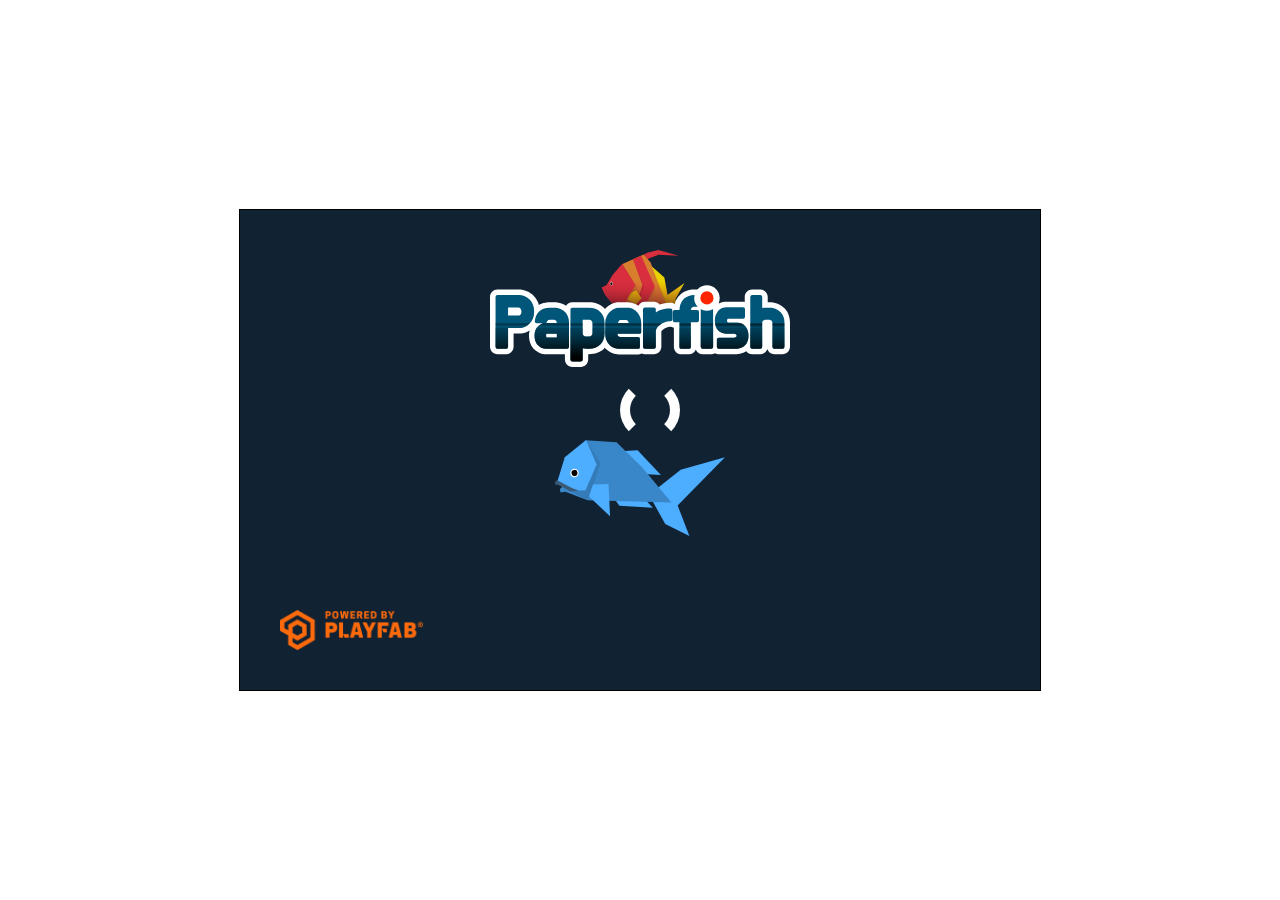
==== commit 05cd74ca: "update loading screen" ====
--- a/compiled/index.html
+++ b/compiled/index.html
@@ -3,10 +3,42 @@
 <script src="https://cdn1.kongregate.com/javascripts/kongregate_api.js"></script>
 <script src="https://download.playfab.com/PlayFabClientApi.js"></script>
 <link rel="stylesheet" type="text/css" href="style.css">
-<!-- <link rel="stylesheet" type="text/css" href="https://cet.kongregate.com/paperfish/gaya.css"> -->
+<style>
+
+#pleaseWait{
+	content: '';
+	position: absolute;
+	width: 40px;
+	height: 40px;
+	left: 50%;
+	bottom: 50%;
+	margin-left: -20px;
+	margin-bottom: 10px;
+	z-index: -1;
+	border:solid 10px;
+	border-color: transparent #fff;
+	border-radius: 50%;
+	animation: putar 1s linear infinite;
+}
+@keyframes putar{
+	from{
+		transform: rotate(0deg);
+	}
+	50%{
+		transform: rotate(180deg);
+	}
+	to{
+		transform: rotate(360deg);
+	}
+}
+</style>
 <div id="wadah">
 
-<div class="tutup"><div class="d"><img width="300px" src="data:image/svg+xml;utf8,%3Csvg%20version%3D%221.1%22%20viewBox%3D%220%200%20812.42%20315.87%22%20xmlns%3D%22http%3A%2F%2Fwww.w3.org%2F2000%2Fsvg%22%20xmlns%3Acc%3D%22http%3A%2F%2Fcreativecommons.org%2Fns%23%22%20xmlns%3Adc%3D%22http%3A%2F%2Fpurl.org%2Fdc%2Felements%2F1.1%2F%22%20xmlns%3Ardf%3D%22http%3A%2F%2Fwww.w3.org%2F1999%2F02%2F22-rdf-syntax-ns%23%22%20xmlns%3Axlink%3D%22http%3A%2F%2Fwww.w3.org%2F1999%2Fxlink%22%3E%3Cmetadata%3E%3Crdf%3ARDF%3E%3Ccc%3AWork%20rdf%3Aabout%3D%22%22%3E%3Cdc%3Aformat%3Eimage%2Fsvg%2Bxml%3C%2Fdc%3Aformat%3E%3Cdc%3Atype%20rdf%3Aresource%3D%22http%3A%2F%2Fpurl.org%2Fdc%2Fdcmitype%2FStillImage%22%2F%3E%3Cdc%3Atitle%2F%3E%3C%2Fcc%3AWork%3E%3C%2Frdf%3ARDF%3E%3C%2Fmetadata%3E%3Cdefs%3E%3ClinearGradient%20id%3D%22c%22%20x1%3D%22967.1%22%20x2%3D%22967%22%20y1%3D%22340.96%22%20y2%3D%22358.71%22%20gradientTransform%3D%22translate(-554.58%20-149.1)%22%20gradientUnits%3D%22userSpaceOnUse%22%3E%3Cstop%20offset%3D%220%22%2F%3E%3Cstop%20stop-opacity%3D%220%22%20offset%3D%221%22%2F%3E%3C%2FlinearGradient%3E%3ClinearGradient%20id%3D%22b%22%20x1%3D%22942.76%22%20x2%3D%22942.32%22%20y1%3D%22436.73%22%20y2%3D%22281.22%22%20gradientTransform%3D%22translate(-554.58%20-149.1)%22%20gradientUnits%3D%22userSpaceOnUse%22%3E%3Cstop%20offset%3D%220%22%2F%3E%3Cstop%20stop-color%3D%22%23005679%22%20stop-opacity%3D%220%22%20offset%3D%221%22%2F%3E%3C%2FlinearGradient%3E%3ClinearGradient%20id%3D%22a%22%20x1%3D%22955.14%22%20x2%3D%22958.63%22%20y1%3D%22324.13%22%20y2%3D%22216.08%22%20gradientTransform%3D%22translate(-534.29%20-134.23)%22%20gradientUnits%3D%22userSpaceOnUse%22%3E%3Cstop%20offset%3D%220%22%2F%3E%3Cstop%20stop-color%3D%22%23d82e3e%22%20stop-opacity%3D%220%22%20offset%3D%221%22%2F%3E%3C%2FlinearGradient%3E%3C%2Fdefs%3E%3Cpath%20d%3D%22m424.76%2024.706%2031.739-12.215%2054.29%203.0887-54.874-15.58-27.834%206.6686-12.032%205.6079z%22%20fill%3D%22%23d82e3e%22%2F%3E%3Cpath%20d%3D%22m428.67%2035.69-10.596%20130.05%2065.218-10.019%2029.138%2023.779-10.667-46.989%2024.887-43.685-45.914%2032.327-8.5152-47.078z%22%20fill%3D%22%23ead200%22%2F%3E%3Cpath%20d%3D%22m418.13%2012.197-2.0802%200.07838%208.7119%2012.429%202.1926-0.96178z%22%20fill-opacity%3D%22.070175%22%2F%3E%3Cpath%20d%3D%22m341.88%20101.03%2016.838-63.106%2057.355-25.615%2017.381%2025.545%2045.572%20102.94-76.338%2031.835-52.14-9.2685z%22%20fill-opacity%3D%22.1462%22%2F%3E%3Cpath%20d%3D%22m341.88%20101.03%2016.838-63.106%2057.355-25.615%2018.891%2021.231%2041.346%20113.72-73.62%2025.365-52.14-9.2685z%22%20fill%3D%22%23d87f2e%22%2F%3E%3Cpath%20d%3D%22m409.6%2015.205-22.63%2010.105%2026.046%2068.895-26.046%2075.629%2015.722%202.7955%206.9083-2.3788%2036.72-71.47z%22%20fill%3D%22%23d82e3e%22%2F%3E%3Cpath%20d%3D%22m386.97%2025.31%2026.045%2068.894-26.045%2075.629%2030.744-68.513-30.744-76.011zm57.657%2076.766-35.027%2068.174%2038.002-60.794-2.9753-7.3801z%22%20fill-opacity%3D%22.11111%22%2F%3E%3Cpath%20d%3D%22m371.98%20119.75%2025.569-16.251%2014.758%2021.704-15.378%2015.642-26.305-9.4304z%22%20fill-opacity%3D%22.1345%22%2F%3E%3Cpath%20d%3D%22m371.93%20119.75%2024.226-10.913%2014.229%2021.704-14.827%2015.642-24.935-14.768z%22%20fill%3D%22%23ead200%22%2F%3E%3Cpath%20d%3D%22m358.18%2037.038-25.833%2029.677-17.14%2028.364-12.928%206.0122%209.0869%2019.756%2011.09%2013.526%2028.884%2032.089%2046.164-68.149z%22%20fill-opacity%3D%22.11696%22%2F%3E%3Cpath%20d%3D%22m358.18%2037.038-25.833%2029.677-17.14%2028.364-12.928%206.0122%209.0869%2019.756%2011.09%2013.526%2028.884%2032.089%2042.541-72.103z%22%20fill%3D%22%23d82e3e%22%2F%3E%3Cpath%20d%3D%22m456.5%2012.491%202.7361-0.47723-3.3208-12.014z%22%20fill-opacity%3D%22.099415%22%2F%3E%3Cpath%20d%3D%22m483.29%20155.72%204.6498-5.8425-7.2048-28.725z%22%20fill-opacity%3D%22.081871%22%2F%3E%3Cpath%20d%3D%22m483.29%20155.72%2019.836-17.199-1.3645-6.0108z%22%20fill-opacity%3D%22.11696%22%2F%3E%3Cpath%20d%3D%22m328.58%2083.403%205.315%207.1917-5.2359%207.2944-5.6107-7.1916z%22%20fill-opacity%3D%22.23977%22%2F%3E%3Cpath%20d%3D%22m328.57%2084.186%204.6683%206.3167-4.5989%206.4069-4.928-6.3167z%22%20fill%3D%22%23fff%22%2F%3E%3Cpath%20d%3D%22m328.54%2086.462%203.4538%204.6734-3.4024%204.7401-3.646-4.6733z%22%2F%3E%3Cpath%20d%3D%22m455.92%201.5664e-4%20-27.834%206.668-12.027%205.6074h-4e-3v2e-3l0.041%200.0566-0.0215-0.0234-29.105%2013-28.227%2012.605-0.56446-0.8789-25.832%2029.678-17.141%2028.365-12.928%206.0117%209.0859%2019.756%2011.09%2013.525%2024.588%2027.316c0.72014-0.38208%201.4472-0.75259%202.1856-1.1016%206.311-3.1117%2013.319-4.9648%2020.57-4.9648h22.531c8.0114%200%2016.064%201.831%2023.236%205.8242%202.2967%201.2108%204.4673%202.634%206.5547%204.1738%203.4104-6.3375%2010.054-10.79%2017.615-10.791a14.964%2014.964%200%200%201%200.11524%202e-3h24.394c3.3307%203.2e-4%206.4766%200.87637%209.2519%202.3906l9.793-1.5039%204.7363%203.8652c0.7197-0.16101%201.4405-0.32062%202.168-0.45703%205.4109-1.0145%2010.878-1.5273%2016.348-1.5273h0.9161l-4.3321-19.08-1.3633-6.0098%2024.887-43.686-45.914%2032.326-8.5156-47.076-33.138-29.207-4.1172-11.326-8.459-9.5059%2029.998-11.545%2054.291%203.0898-54.875-15.58z%22%20fill%3D%22url(%23a)%22%2F%3E%3Cpath%20d%3D%22m20.062%20106.75c-10.902%201e-3%20-20.061%209.1602-20.062%2020.062v2e-3%20134.6%202e-3c1e-3%2010.902%209.1602%2020.059%2020.062%2020.061h2e-3%2023.717%202e-3c10.902-1e-3%2020.061-9.1583%2020.062-20.061v-2e-3%20-35.674h13.934c7.5625%200%2015.067-1.3952%2022.066-4.2773h2e-3c2.5776-1.0614%205.0328-2.3726%207.416-3.8047-1.0443%204.3723-1.7246%208.8205-1.7246%2013.318%202e-5%205.8962%200.74643%2011.737%202.3555%2017.369%200.0595%200.20846%200.12125%200.41663%200.1875%200.62305l2e-3%206e-3c1.8714%205.8224%204.7387%2011.343%208.6465%2016.17l2e-3%202e-3c0.21912%200.27056%200.44678%200.53613%200.67968%200.79493%204.1548%204.6165%209.1639%208.3094%2014.635%2011.045l0.0391%200.0195c0.17462%200.0867%200.35027%200.17038%200.52735%200.25195%206.3823%202.9457%2013.262%204.2188%2020.068%204.2188h50.176v14.328%202e-3c1e-3%2010.902%209.1602%2020.059%2020.062%2020.061h2e-3%2022.928%202e-3c10.902-1e-3%2020.061-9.1583%2020.062-20.061v-2e-3%20-14.328h2.0723c7.7424%200%2015.342-1.1438%2022.488-3.8613%206.9791-2.6053%2013.445-6.5643%2018.777-11.896%200.50057-0.50057%200.93536-1.0567%201.4141-1.5762%200.48078%200.54791%200.92439%201.1241%201.4297%201.6523%200.08%200.0839%200.16078%200.16752%200.24219%200.25%200.0227%200.0229%200.0455%200.0457%200.0684%200.0684%204.6833%204.6834%2010.161%208.4972%2016.158%2011.299%204e-3%202e-3%208e-3%204e-3%200.0117%206e-3%203e-3%201e-3%205e-3%203e-3%208e-3%204e-3%200.16078%200.0751%200.32361%200.14794%200.48633%200.21875l0.0215%200.01c6.5205%202.8255%2013.557%204.2227%2020.627%204.2227h51.191c3.4864-3.6e-4%206.7475-1.0157%209.6348-2.6465%202.7107%201.3889%205.7162%202.2497%208.9141%202.25h2e-3%2024.508%202e-3c10.902-1e-3%2020.061-9.1583%2020.062-20.061v-2e-3%20-41.605c0.026-0.0421%200.1588-0.25033%200.293-0.46484%201.3012-1.863%202.9779-3.637%205.4336-5.459%200.028-0.0207%200.056-0.0416%200.084-0.0625%202.6734-2.0051%205.4936-3.5431%208.7324-4.7363%200.1188-0.0436%200.2375-0.0889%200.3555-0.13477%200.025-0.01%200.049-0.0195%200.074-0.0293%203.01-1.1882%205.2907-1.5644%207.2617-1.5644h2.5684c0.4954-5e-5%200.9637-0.11322%201.4512-0.15039%202.3339%201.3413%204.9276%202.2026%207.6914%202.5039v51.9%202e-3c9e-4%2010.902%209.1601%2020.061%2020.062%2020.062h20.754c8.2608-8.4e-4%2015.5-5.2678%2018.533-12.559%203.0798%207.1917%2010.282%2012.359%2018.471%2012.359h23.324c3.7069-3.7e-4%207.1733-1.123%2010.186-2.9492%203.0122%201.8263%206.4787%202.9488%2010.186%202.9492h47.832c6.3922%200%2012.765-1.2532%2018.689-3.7598v2e-3c2.8035-1.1861%205.4945-2.6362%208.0352-4.3242%203.6959%204.85%209.4609%208.0814%2015.891%208.082h22.137c8.7664-7.2e-4%2016.317-5.9572%2018.975-13.945%202.6575%207.9876%2010.207%2013.944%2018.973%2013.945h22.334c10.902-1e-3%2020.061-9.1583%2020.062-20.061v-2e-3%20-66.213c0-6.5117-1.145-12.962-3.3086-19.086-2.3171-6.6893-6.0247-12.83-10.877-17.984-4.9103-5.4831-10.982-9.7071-17.633-12.658-7.3848-3.3382-15.376-4.7266-23.428-4.7266h-5.039v-13.932-2e-3c0-10.902-9.1583-20.059-20.061-20.061l-22.139-2e-3c-10.902%201e-3%20-20.06%209.1603-20.061%2020.062v2e-3%2013.479c-1.4146-0.32755-2.8691-0.53501-4.3691-0.53516h-44.272-0.01c-6.8038%209.7e-4%20-13.681%201.2745-20.061%204.2188-0.6815%200.31452-1.3206%200.70673-1.9844%201.0547v-18.217-2e-3c0-10.902-9.1602-20.061-20.062-20.062h-23.324c-2.6153%202.6e-4%20-5.1193%200.55592-7.4316%201.5078-2.3139-0.95335-4.82-1.5076-7.4375-1.5078h-7.1153-0.012c-7.7961%201e-3%20-15.5%201.288-22.691%204.2226-6.6963%202.6578-12.846%206.6093-17.971%2011.734l-0.023%200.0254c-0.092%200.0924-0.1833%200.18515-0.2735%200.2793%200%203e-3%200%207e-3%20-0.01%200.01-5.1893%205.4176-8.9554%2011.943-11.365%2018.93-0.5281%201.5029-0.757%203.0268-1.1445%204.541-3.2813-2.3454-7.2432-3.7672-11.494-3.7676h-2.5684c-5.4694%200-10.937%200.51285-16.348%201.5273-3.6888%200.69168-7.272%201.7178-10.799%202.8945-3.7085-4.3375-9.1297-7.1889-15.15-7.1894h-2e-3%20-24.395c-0.0384-8.1e-4%20-0.0768-1e-3%20-0.11523-2e-3%20-7.5616%207.5e-4%20-14.205%204.4535-17.615%2010.791-2.0874-1.5398-4.258-2.963-6.5547-4.1738-7.1726-3.9932-15.225-5.8242-23.236-5.8242h-22.531c-7.2514%200-14.259%201.8531-20.57%204.9648-6.2441%202.9512-11.855%207.1022-16.531%2012.186-0.35179%200.38237-0.60458%200.83919-0.94532%201.2305-0.78088-0.87075-1.5428-1.7578-2.3867-2.5742-5.2349-5.1874-11.548-9.0619-18.361-11.643-7.2094-2.9143-14.92-4.166-22.74-4.166h-45.064c-1.0238%202e-3%20-2.0448%200.10828-3.0469%200.31836-5.8276%200.93213-10.868%204.4236-13.92%209.293-2.7476-1.881-5.6477-3.5306-8.6894-4.8809-7.4505-3.3693-15.503-4.7305-23.633-4.7305h-11.859c-0.0742%203e-3%20-0.14846%207e-3%20-0.22265%200.0117-7.6777%200.0241-15.269%201.2879-22.354%204.2441-2.3812%200.94847-4.676%202.1045-6.9102%203.373-0.67524-2.4108-1.4598-4.792-2.4648-7.0977-2.766-6.6332-6.7483-12.706-11.82-17.818-5.0782-5.2489-11.211-9.3222-17.914-12.119-7.0359-3.0676-14.64-4.5879-22.309-4.5879h-57.662c-0.0182-7e-4%20-0.0365-1e-3%20-0.0547-2e-3zm565.61%2029.926h3.5977v3.4004h-3.5977zm134.14%200h2.414v19.736c0.011%208.864%207.6808%2015.776%2016.498%2014.867%200.021-2e-3%200.043-4e-3%200.064-6e-3%200.2317-0.0206%200.4629-0.0467%200.6934-0.0781-0.1015%208e-3%20-0.177%200.0122-0.2871%200.0195%200.3119-0.0358%200.6226-0.0814%200.9316-0.13672-0.034%207e-3%20-0.067%200.0133-0.1015%200.0195l-0.096%200.0156c1.62-0.2859%203.4162-0.44141%205.4023-0.44141h11.857c4.6627%200%208.2865%200.78714%2011.127%202.0762%200.044%200.0197%200.088%200.0393%200.1328%200.0586%203.2815%201.451%205.7266%203.2538%207.584%205.3516%200.1193%200.135%200.2411%200.26784%200.3652%200.39844%202.0079%202.1093%203.4816%204.5253%204.4668%207.3848%200.013%200.0404%200.027%200.0808%200.041%200.12109%201.084%203.0606%201.6035%206.0805%201.6035%209.1387v56.352h-2.6113v-51.609c0-2.9019-0.2421-5.6741-0.7773-8.3789-0.6094-3.1986-2.6304-7.4114-4.8145-9.9023-2.2195-2.6206-5.5796-4.8415-8.6777-6.0488-4.2051-1.7899-7.6461-2.1328-11.998-2.1328h-4.9414c-4.3417%200-8.0591%200.44829-12.096%202.082-3.2016%201.228-6.7407%203.5446-8.9765%206.2773-2.1817%202.6666-3.6277%205.881-4.42%208.9062-0.08%200.30628-0.1504%200.61503-0.2109%200.92578-0.5076%202.6024-0.7598%205.3608-0.7598%208.2734v51.607h-2.414v-114.88zm-689.88%202e-3h47.854c3.8275%200%207.2424%200.72031%2010.416%202.1152%200.0998%200.0434%200.20006%200.0857%200.30078%200.12695%203.2675%201.3521%205.8899%203.1468%208.043%205.3848%200.0613%200.0637%200.12314%200.12685%200.18554%200.18945%202.3207%202.3285%204.1512%205.0693%205.5156%208.3672%200.0412%200.10072%200.0835%200.20098%200.12695%200.30078%201.4078%203.2027%202.1152%206.5561%202.1152%2010.219v5.9297c0%203.6666-0.70774%207.0229-2.1172%2010.227-0.0251%200.0571-0.0498%200.11443-0.0742%200.17187-1.3754%203.2356-3.2609%206.0898-5.7285%208.6562l-8e-3%208e-3c-2.1675%202.2573-4.8089%204.0621-8.1016%205.418-3.2301%201.33-6.7374%202.0254-10.674%202.0254h-28.896c-8.2628%206.1e-4%20-14.961%206.6982-14.963%2014.961v40.775h-3.9941v-114.88zm521.15%200.22852v1.5c-5.4362%200.6979-11.588%203.2243-15.096%206.7324-3.8755%203.8752-6.7199%2010.85-6.9688%2016.199-0.396%208.5275%206.4106%2015.658%2014.947%2015.658h7.1172v3.0059h-7.1719c-8.2635%206.1e-4%20-14.962%206.6994-14.963%2014.963v56.785h-1.0312v-56.785c-6e-4%20-8.2635-6.6994-14.962-14.963-14.963h-3.0235v-3.0059h3.1524c8.1-5.8e-4%2014.729-6.4462%2014.957-14.543%200.1214-4.3274%200.7287-7.8945%201.6817-10.6%200.013-0.0377%200.026-0.0755%200.039-0.11328%201.1558-3.366%202.732-5.9295%204.6446-7.9453%202.1478-2.1262%204.6942-3.8021%207.8027-5.0293%200.062-0.0243%200.1238-0.0491%200.1855-0.0742%202.4325-0.99805%205.3953-1.5402%208.6895-1.7852zm-502.19%203.5664%200.0234%200.0293c-7.1317-0.0134-13.282%205.0079-14.695%2011.998-0.1928%200.96661-0.28962%201.9499-0.28906%202.9356h-2e-3v0.0391%2021.582c2e-3%208.2628%206.7001%2014.96%2014.963%2014.961h24.943c7.1498%200%2014.533-1.8991%2019.592-7.2109%204.3952-4.6148%206.6738-11.995%206.6738-18.463%200-6.1801-2.3954-13.479-6.4434-17.994-4.6298-5.266-12.733-7.877-19.822-7.877h-24.943zm166.08%2017.719%200.17188%200.19335c-0.0239-0.0271-0.0522-0.0491-0.0762-0.0762-0.034-0.0374-0.0616-0.0798-0.0957-0.11718zm196.23%201.459%200.34571%200.42773c-0.0761-0.0981-0.16732-0.1819-0.24414-0.27929-0.0385-0.0463-0.0629-0.10224-0.10157-0.14844zm230.05%2010.033h34.41v0.83203h-29.471c-2.8189%200-6.1581%200.66473-8.9336%202.1524-1.951%201.0269-4.7366%203.377-6.0683%205.1523v2e-3c-1.3851%201.8469-2.5929%204.2764-3.2793%206.5-0.6539%202.0126-1.0644%204.3808-1.0644%206.5312%200%203.9693%201.92%209.441%204.0898%2012.451%200.3207%200.44438%200.6657%200.8708%201.0332%201.2773%200.9397%201.0408%202.5516%202.8229%205.5762%204.3008%203.0245%201.4778%206.3117%201.7148%207.6601%201.7148h22.137c3.4658%200%206.0157%200.58731%207.9101%201.459%200.053%200.0244%200.1067%200.0485%200.1602%200.0723%202.2307%200.99478%203.8234%202.2433%204.9961%203.6836%200.072%200.0887%200.1448%200.17662%200.2187%200.26367%201.3323%201.5623%202.3853%203.509%203.084%206.0215%200.037%200.1327%200.076%200.26487%200.1172%200.39649%200.8624%202.8001%201.3242%205.863%201.3242%209.2734v0.59179c0%203.2007-0.5284%205.8454-1.4375%208.0938-0.051%200.12499-0.099%200.25065-0.1465%200.37696-0.8634%202.314-2.0255%204.0974-3.4336%205.5059-1.5648%201.5647-3.4475%202.8423-5.7636%203.8223-2.1807%200.9226-4.4894%201.3945-7.0293%201.3945h-4.9571c4.1102-0.36285%208.7352-1.8775%2011.992-4.0723%201.5305-1.0038%204.4485-3.246%206.3125-6.7305%201.8888-3.5309%202.095-6.5335%202.1953-8.3945%200.023-0.42276%200.029-0.84632%200.016-1.2695-0.082-2.6354-0.1182-4.9759-2.2852-8.8027-1.0892-2.0905-3.9217-5.297-5.834-6.6484-2.0065-1.4778-4.6568-2.819-7.0176-3.4629-2.3055-0.62893-4.7627-0.9414-7.1406-0.9414h-17.789c-4.7508%200-7.9817-0.76117-10.094-1.7715-2.4223-1.2246-4.1193-2.6461-5.332-4.1836-1.2107-1.7004-2.0968-3.658-2.6016-6.0137-0.6438-3.0045-0.9668-6.0607-0.9668-9.1992%200-2.9539%200.4369-5.7474%201.3047-8.4473%200.8425-2.621%201.9949-4.7329%203.4004-6.4746%201.4153-1.7241%203.1104-3.0391%205.1797-3.9941%201.9606-0.90485%204.4015-1.4626%207.5273-1.4629zm-211.92%200.19922h4.0527c0.31496%207.9984%206.8686%2014.333%2014.873%2014.375v-0.50976c0.4382%200.0271%200.8775%200.0349%201.3164%200.0234l-1.1856%200.49024c2.3394-0.0156%204.6426-0.57954%206.7246-1.6465%200.092-0.0485%200.3286-0.25438%200.4493-0.32422%200.2235-0.10906%200.4443-0.22368%200.6621-0.34375-0.4389%200.24601-1.0052%200.62692-0.9551%200.58985%200.4531-0.23704%200.8938-0.49714%201.3203-0.7793%200.085-0.0519%200.1698-0.10462%200.2539-0.1582l0.012-8e-3%200.037-0.0234%200.012-0.01c0.3152-0.18911%200.6234-0.38976%200.9238-0.60156%202.4522-1.7682%204.9656-3.2123%207.5879-4.3398%203.152-1.2981%206.4825-2.2888%2010.025-2.9531%201.1833-0.22187%202.3603-0.34722%203.539-0.49609v5.0137c-3.6521%200.59337-7.2926%201.4764-10.867%202.8809-5.8197%202.1578-11.275%205.1152-16.207%208.8125-4.8235%203.5833-8.9674%207.7852-12.23%2012.496-0.0791%200.1148-0.15658%200.2307-0.23243%200.34766-3.2263%204.948-5.3301%2010.965-5.3301%2016.793v32.041h-4.7852v-81.67zm-267.55%200.78906h11.859c4.8254%200%208.5128%200.79946%2011.326%202.0762%200.0435%200.0197%200.0872%200.0393%200.13086%200.0586%203.2982%201.4585%205.7509%203.2705%207.6074%205.375%200.0574%200.0643%200.11534%200.12811%200.17383%200.19141%201.9391%202.123%203.4124%204.5967%204.4356%207.5664%200.0142%200.0404%200.0285%200.0808%200.043%200.1211%201.0839%203.0599%201.6035%206.081%201.6035%209.1406v56.352h-46.271c-3.0695%200-5.4624-0.55019-7.4043-1.4258-2.2384-1.1413-4.0059-2.4917-5.4297-4.0273-1.3142-1.6722-2.4038-3.6757-3.2129-6.1367-0.753-2.6926-1.1699-5.6612-1.1699-8.9863%201e-5%20-3.1189%200.44885-5.8719%201.2734-8.3457%200.79732-2.392%201.8638-4.1975%203.1172-5.6055%200.0685-0.0768%200.13622-0.15425%200.20313-0.23242%201.2379-1.4497%202.772-2.6036%204.7246-3.4648%200.0673-0.0301%200.13434-0.0607%200.20117-0.0918%200.44297-0.20328%201.1305-0.38085%201.7383-0.56836-0.28911%200.14802-0.63536%200.30969-0.86328%200.44336-0.81076%200.47546-1.3737%200.88911-1.8672%201.2812-0.98704%200.78428-1.659%201.4674-2.3105%202.1816-0.4002%200.43896-0.77392%200.90137-1.1192%201.3848-3.375%204.7232-3.6719%208.4056-3.6719%2013.018%200%204.5732%200.41363%208.1357%203.2148%2012.498%200.64915%201.0111%201.4177%201.9403%202.2891%202.7676%200.50232%200.47672%201.0189%200.96828%202.0391%201.7051%201.0202%200.7368%200.96505%202.9707%209.0391%202.9707h27.512c8.2635-6.1e-4%2014.962-6.6994%2014.963-14.963v-9.959c-0.01-7.0588-4.9507-13.151-11.856-14.617%207.342-1.7082%2012.267-8.611%2011.494-16.109%200.0501%200.48053%200.19728-0.57664-0.41601-3.7109-0.60467-3.1911-1.887-6.5351-3.877-9.2715v-2e-3c-2.0939-2.8788-5.8258-5.421-9.041-6.6758-4.3734-1.8601-7.7024-2.1289-12.176-2.1289h-4.9414c-0.97318%201e-3%20-1.9439%200.0974-2.8984%200.28711-2.0594%200.13476-4.2046%200.21685-5.9023%200.57812-2.4789%200.5275-3.6418%200.20971-7.9531%203.2051-1.6937%201.1338-3.444%203.0528-4.9531%205.2188h-4.3164c1.0012-1.952%202.1874-3.746%203.7422-5.3008%201.8178-1.8178%204.2378-3.4199%207.4922-4.7051%200.10399-0.0412%200.20751-0.0835%200.31055-0.12695%202.9239-1.2311%206.5589-1.9648%2011.117-1.9648zm71.01%200h35.203c4.7196%200%208.525%200.74432%2011.613%202.0078%200.14108%200.0575%200.28302%200.11284%200.42579%200.16601%203.3748%201.262%205.9816%202.9443%208.0391%204.9941%200.0613%200.0611%200.12317%200.12163%200.18554%200.18164%202.1972%202.1144%203.8964%204.6728%205.1133%207.8555%201.217%203.1829%201.9199%207.0277%201.9199%2011.695v27.08c0%204.4883-0.68842%208.351-1.9394%2011.736-1.2347%203.212-2.9704%205.8883-5.252%208.1699-2.0681%202.0681-4.6964%203.7642-8.1055%205.0332-0.0385%200.0148-0.0769%200.0298-0.11523%200.0449-3.1569%201.2053-7.0651%201.916-11.885%201.916h-6.3242c-2.6674%200-5.1826-0.2794-7.6426-0.79492-9.2959-1.9468-18.03%205.147-18.031%2014.645v20.541h-3.2051v-115.27zm116.74%200h22.531c3.6223%200%206.4316%200.76614%208.7383%202.0645%200.14453%200.0805%200.29038%200.15867%200.4375%200.23437%202.8202%201.4664%204.9811%203.2812%206.6699%205.457%200.11196%200.14467%200.22656%200.28727%200.34375%200.42774%201.9372%202.3151%203.4337%204.9563%204.5%208.0371%200.0553%200.15917%200.11322%200.3174%200.17383%200.47461%201.1767%203.062%201.6894%205.8479%201.6894%208.4277v15.635h-13.424c6.953-2.5684%2010.978-9.84%209.4629-17.096-0.82742-3.9338-2.5655-8.0749-5.3066-11.531-3.5153-4.5007-12.671-8.9277-18.424-8.9277h-12.254c-1.5199%202e-3%20-3.0308%200.23473-4.4805%200.69141-2.2852%200.52287-4.5119%201.26-6.2031%202.2617-2.711%201.5202-5.4564%203.889-7.2871%206.3301-1.9072%202.5429-3.2605%205.2754-4.3086%208.1992-0.078%200.21768-0.15093%200.43714-0.21875%200.6582-0.57329%201.8676-0.61775%202.5104-0.48046%201.9336-1.8517%207.8205%202.8047%2015.707%2010.547%2017.863-6.8144%201.5416-11.655%207.5935-11.662%2014.58v0.23633c0%203.0076%200.24907%205.9991%201.498%209.3496%201.249%203.3505%204.0406%206.8472%206.4004%208.6172%204.6218%203.4664%2010.65%204.9395%2016.393%204.9394h36.189v2.4121h-41.328c-3.1472%200-5.9708-0.59201-8.6152-1.7207-2.8381-1.3433-5.295-3.0654-7.4473-5.1992-1.9457-2.0535-3.5746-4.5575-4.8438-7.6816-1.1929-2.9364-1.8437-6.2609-1.8437-10.125v-30.637c0-3.5926%200.66513-6.7607%201.9355-9.6699%200.0197-0.0448%200.0393-0.0897%200.0586-0.13476%201.4307-3.3663%203.2565-6.2018%205.4805-8.6192%202.1744-2.3635%204.6051-4.1428%207.3672-5.4355%200.1054-0.0489%200.21022-0.099%200.31445-0.15039%202.725-1.3536%205.1568-1.9024%207.3965-1.9024zm236.15%200h3.5977v80.881h-3.5977zm-334.72%203.0059%200.0215%200.0137c-8.2666-0.0113-14.976%206.6826-14.984%2014.949v35.221c0%205.8152%202.7388%2013.34%206.6738%2017.473%203.7991%203.9891%2011.794%207.2129%2017.418%207.2129h7.9062c5.696%200%2013.481-3.0733%2017.449-7.041%204.032-4.0322%207.0391-11.831%207.0391-17.645v-25.695c0-5.7171-3.1095-13.625-7.1387-17.525-3.993-3.9286-11.695-6.9629-17.35-6.9629h-17.035zm50.529%201.2598c-0.0114%200.0261-0.0179%200.0539-0.0293%200.0801-8e-3%200.0191-0.0212%200.0356-0.0293%200.0547l0.0586-0.13476zm-75.924%201.1328%200.043%200.1211c-9e-3%20-0.0274-0.0237-0.0527-0.0332-0.0801-5e-3%20-0.0133-5e-3%20-0.0277-0.01-0.041zm195.29%200.5625%200.17188%200.47266c-0.0264-0.0763-0.071-0.14457-0.0977-0.22071-0.031-0.0818-0.0428-0.17024-0.0742-0.25195zm-77.082%200.28125c-3e-3%202e-3%20-7e-3%202e-3%20-0.01%204e-3l-0.0176%200.0117c9e-3%20-6e-3%200.0184-0.0102%200.0273-0.0156zm-58.557%203.5859c0.0205%200.0193%200.0403%200.0391%200.0606%200.0586-3e-3%20-3e-3%20-5e-3%20-7e-3%20-8e-3%20-0.01-0.0175-0.0163-0.0351-0.0326-0.0527-0.0488zm171.97%200.83398%200.01%200.01c-0.084%200.0633-0.033%200.0109-0.1152%200.0703%200.036-0.0265%200.072-0.0532%200.1074-0.0801zm-8.9355%202.9824-0.01%204e-3h0.01zm239.34%200.48242%200.1602%200.0723c-0.026-0.0117-0.053-0.0176-0.078-0.0293-0.028-0.0126-0.054-0.0304-0.082-0.043zm-554.88%201.1484c-0.0467%200.0206-0.0901%200.0476-0.13672%200.0684-0.0227%200.0104-0.0437%200.013-0.0664%200.0234zm319.34%203.8203c-0.038%200.0278-0.077%200.0558-0.1152%200.084-0.01%205e-3%20-0.011%200.0109-0.018%200.0156l0.1328-0.0996zm251.34%206.8906%200.2188%200.26172c-0.035-0.0435-0.078-0.0797-0.1133-0.12305-0.038-0.0446-0.068-0.0942-0.1055-0.13867zm43.856%206.8496-0.01%204e-3%20-0.064%200.0234c0.024-9e-3%200.048-0.0183%200.072-0.0273zm-34.824%2010.178%200.1152%200.39453c-0.023-0.0832-0.058-0.16302-0.082-0.2461-0.015-0.0486-0.018-0.0999-0.033-0.14843zm-31.727%208.7188c0%209e-3%200.011%200.0179%200.016%200.0273l-0.01-0.0176c0-3e-3%20-0.01-7e-3%20-0.01-0.01zm-339.47%2027.893c0.0117%205e-3%200.0235%200.0102%200.0352%200.0156l-0.0215-8e-3c-5e-3%20-2e-3%20-9e-3%20-6e-3%20-0.0137-8e-3zm370.37%200.9961-0.1015%200.25976c0.01-0.0225%200.014-0.0459%200.023-0.0684%200.024-0.0648%200.058-0.12648%200.082-0.1914z%22%20color%3D%22%23000000%22%20color-rendering%3D%22auto%22%20fill%3D%22%23fff%22%20image-rendering%3D%22auto%22%20shape-rendering%3D%22auto%22%20solid-color%3D%22%23000000%22%20style%3D%22block-progression%3Atb%3Bisolation%3Aauto%3Bmix-blend-mode%3Anormal%3Btext-decoration-color%3A%23000000%3Btext-decoration-line%3Anone%3Btext-decoration-style%3Asolid%3Btext-indent%3A0%3Btext-transform%3Anone%3Bwhite-space%3Anormal%22%2F%3E%3Cpath%20d%3D%22m20.064%20121.71a5.1013%205.1013%200%200%200-5.1008%205.1008v134.6a5.1013%205.1013%200%200%200%205.1008%205.1008h23.718a5.1013%205.1013%200%200%200%205.1008-5.1008v-50.636h28.896c5.7494%200%2011.256-1.045%2016.371-3.1511%205.0768-2.0905%209.5322-5.0736%2013.198-8.891%203.7038-3.8522%206.6317-8.2761%208.7139-13.174%202.249-5.112%203.3828-10.588%203.3828-16.251v-5.9288c0-5.6593-1.1328-11.131-3.3784-16.24-2.0741-5.0131-5.0077-9.4629-8.7434-13.211-3.6446-3.7883-8.0689-6.7519-13.106-8.8363-5.1251-2.2527-10.663-3.3799-16.437-3.3799h-57.715zm533.76%200c-6.2024%200-11.948%201.0142-17.116%203.1349-4.94%201.9503-9.3196%204.7826-12.976%208.4393a5.1013%205.1013%200%200%200-0.076%200.078c-3.5767%203.7321-6.2633%208.3056-8.0526%2013.517-1.6229%204.6067-2.3743%209.7106-2.5269%2015.152h-13.013a5.1013%205.1013%200%200%200-5.1008%205.1009v22.729a5.1013%205.1013%200%200%200%205.1008%205.1008h12.885v66.647a5.1013%205.1013%200%200%200%205.1008%205.1009h20.754a5.1013%205.1013%200%200%200%205.1008-5.1009v-66.647h17.035a5.1013%205.1013%200%200%200%205.1008-5.1007v-22.729a5.1013%205.1013%200%200%200-5.1008-5.1008h-16.98c0.1302-2.7984%200.9341-4.6462%202.6021-6.3141%201.7939-1.7939%203.8327-2.6566%207.263-2.6566h7.1154a5.1013%205.1013%200%200%200%205.1008-5.1008v-21.149a5.1013%205.1013%200%200%200-5.1008-5.1008h-7.1154zm21.985%200a5.1013%205.1013%200%200%200-5.1008%205.1008v23.125a5.1013%205.1013%200%200%200%205.1008%205.1008h23.323a5.1013%205.1013%200%200%200%205.1008-5.1008v-23.125a5.1013%205.1013%200%200%200-5.1008-5.1008h-23.323zm134.14%200a5.1013%205.1013%200%200%200-5.1008%205.1008v134.6a5.1013%205.1013%200%200%200%205.1008%205.1008h22.136a5.1013%205.1013%200%200%200%205.1009-5.1008v-61.469c0-2.0449%200.1779-3.838%200.4841-5.4078%200.3736-1.4266%200.894-2.4494%201.5261-3.222%200.5359-0.655%201.3412-1.273%202.7836-1.8139a5.1013%205.1013%200%200%200%200.152-0.059c1.3931-0.5736%203.5873-0.9992%206.5561-0.9992h4.9414c2.9687%200%205.0804%200.4397%206.258%200.9549a5.1013%205.1013%200%200%200%200.2538%200.1033c1.4424%200.5409%202.2477%201.1589%202.7836%201.814a5.1013%205.1013%200%200%200%200.1742%200.2022c0.6589%200.7248%201.0827%201.536%201.3283%202.8455a5.1013%205.1013%200%200%200%200.012%200.06c0.3185%201.5926%200.4944%203.4336%200.4944%205.5215v61.469a5.1013%205.1013%200%200%200%205.1008%205.1008h22.335a5.1013%205.1013%200%200%200%205.1008-5.1008v-66.213c0-4.7924-0.8332-9.535-2.4618-14.134-1.6651-4.8329-4.2891-9.1653-7.7751-12.827-3.4075-3.8486-7.7162-6.8972-12.736-9.1168-5.1217-2.3243-10.941-3.4138-17.31-3.4138h-11.859c-2.7706%200-5.4406%200.2179-8.0025%200.67a5.1013%205.1013%200%200%200-0.053%200.01c-0.03%200-0.057%200.017-0.087%200.022v-29.597a5.1013%205.1013%200%200%200-5.1008-5.1008h-22.136zm-68.706%2033.008c-4.9666%200-9.627%200.916-13.798%202.8412-4.0962%201.8905-7.6611%204.6435-10.507%208.122a5.1013%205.1013%200%200%200-0.017%200.019c-2.6606%203.2866-4.672%207.1069-6.0307%2011.334-1.3483%204.1949-2.0234%208.5622-2.0234%2013.025%200%204.1725%200.4325%208.2916%201.2988%2012.334%200.9278%204.3299%202.6744%208.3284%205.21%2011.815a5.1013%205.1013%200%200%200%200.089%200.118c2.7488%203.5575%206.3745%206.4211%2010.65%208.559a5.1013%205.1013%200%200%200%200.063%200.031c4.7302%202.2835%2010.307%203.275%2016.646%203.275h17.789c1.1553%200%202.2082%200.1416%203.2042%200.4133%200.8187%200.2233%201.4922%200.5607%202.1623%201.0819a5.1013%205.1013%200%200%200%200.3025%200.2184c0.4599%200.3066%200.7409%200.6124%201.0347%201.1999a5.1013%205.1013%200%200%200%200.1874%200.3424c0.191%200.3184%200.3964%200.9865%200.431%202.1003-0.1059%201.9654-0.4875%202.5957-1.8007%203.4492a5.1013%205.1013%200%200%200-0.1018%200.068c-1.7124%201.1717-3.3502%201.6782-5.4196%201.6782h-41.112a5.1013%205.1013%200%200%200-5.1008%205.1008v19.568a5.1013%205.1013%200%200%200%205.1008%205.1008h47.832c4.4661%200%208.8057-0.8624%2012.858-2.577%203.986-1.6864%207.5361-4.0426%2010.514-7.0209%203.023-3.0231%205.3245-6.7086%206.8719-10.856%201.702-4.2093%202.5268-8.8176%202.5268-13.702v-0.5918c0-4.78-0.6563-9.3581-1.9866-13.678-1.2267-4.411-3.2713-8.3874-6.1162-11.723-2.7579-3.3874-6.3392-6.0447-10.504-7.9021-4.2097-1.937-8.9814-2.8293-14.164-2.8293h-22.138c-0.8953%200-1.3031-0.1617-2.1312-1.0789-0.9091-1.2612-1.2663-2.3314-1.2663-3.7031%200-0.6182%200.098-1.2432%200.3321-1.9453a5.1013%205.1013%200%200%200%200.046-0.1476c0.2339-0.7799%200.5506-1.3968%200.9741-1.9615%200.3822-0.5095%200.6741-0.7238%200.9682-0.8708a5.1013%205.1013%200%200%200%200.1948-0.1033c0.276-0.1533%200.8136-0.3469%201.8715-0.3469h39.332a5.1013%205.1013%200%200%200%205.1008-5.1008v-20.555a5.1013%205.1013%200%200%200-5.1008-5.1008h-44.273zm-221.78%200.1978a5.1013%205.1013%200%200%200-5.1008%205.1008v101.39a5.1013%205.1013%200%200%200%205.1008%205.1008h24.509a5.1013%205.1013%200%200%200%205.1008-5.1008v-41.902c0-2.6929%200.8463-5.4724%202.9002-8.6224%202.2886-3.3041%205.2126-6.3063%208.8733-9.0223a5.1013%205.1013%200%200%200%200.022-0.016c3.8222-2.8667%207.9825-5.1272%2012.538-6.8055a5.1013%205.1013%200%200%200%200.1092-0.041c4.4957-1.7746%208.7186-2.6095%2012.754-2.6095h2.5696a5.1013%205.1013%200%200%200%205.1008-5.1008v-24.508a5.1013%205.1013%200%200%200-5.1008-5.1009h-2.5696c-4.5348%200-9.0693%200.4249-13.589%201.2723-4.5481%200.8528-8.9107%202.1399-13.066%203.8595a5.1013%205.1013%200%200%200-0.059%200.024c-3.7372%201.6018-7.2214%203.6264-10.482%205.9776v-8.7995a5.1013%205.1013%200%200%200-5.1008-5.1008h-24.509zm-370.58%200.5166h24.943c4.7566%200%207.1537%201.1272%208.6017%202.7924a5.1013%205.1013%200%200%200%200.0753%200.084c1.7043%201.8748%202.6272%204.2337%202.6272%208.0321%200%204.1115-0.97128%206.4892-2.5474%208.1441-1.3772%201.4461-3.9217%202.5681-8.7567%202.5681h-24.943v-21.621zm112.89%200.2745c-6.1832%200-11.863%201.0072-16.923%203.1378-4.8876%201.9302-9.1394%204.6039-12.576%208.0409-3.363%203.363-5.9973%207.3186-7.8254%2011.737a5.1013%205.1013%200%200%200-0.0561%200.1402c-1.6155%204.259-2.6413%208.7386-3.0773%2013.39a5.1013%205.1013%200%200%200%205.0787%205.5775h18.037c-1.9667%200.4605-3.8748%201.074-5.6868%201.9055-3.9186%201.7284-7.337%204.2445-10.064%207.4386-2.7194%203.0546-4.7674%206.7145-6.1369%2010.823-1.3708%204.1124-2.0412%208.4974-2.0412%2013.077%202e-5%204.6424%200.58357%209.0775%201.7785%2013.26a5.1013%205.1013%200%200%200%200.0487%200.1608c1.3586%204.2268%203.3701%208.0471%206.0306%2011.334a5.1013%205.1013%200%200%200%200.17268%200.2022c2.821%203.1345%206.2655%205.7016%2010.206%207.6719a5.1013%205.1013%200%200%200%200.14464%200.069c4.1714%201.9253%208.8319%202.8411%2013.798%202.8411h56.132a5.1013%205.1013%200%200%200%205.1008-5.1008v-66.213c0-4.7929-0.83281-9.536-2.4618-14.135-1.655-4.8036-4.186-9.117-7.5346-12.783-3.4136-3.8696-7.7382-6.9314-12.777-9.1596-5.1399-2.3325-11.021-3.4138-17.509-3.4138h-11.859zm61.148%200a5.1013%205.1013%200%200%200-5.1008%205.1008v134.99a5.1013%205.1013%200%200%200%205.1008%205.1008h22.929a5.1013%205.1013%200%200%200%205.1008-5.1008v-30.403c3.4185%200.7164%206.9825%201.1129%2010.711%201.1129h6.3244c6.2932%200%2012.06-0.9296%2017.221-2.9002%205.2036-1.937%209.7584-4.7698%2013.465-8.4763%203.799-3.799%206.7145-8.3376%208.6681-13.447a5.1013%205.1013%200%200%200%200.0177-0.046c1.9448-5.2359%202.8884-10.933%202.8884-16.994v-27.079c0-6.1801-0.93705-11.89-2.9061-17.04-1.9543-5.1114-4.8862-9.6073-8.7154-13.292-3.684-3.6704-8.2011-6.4812-13.359-8.4098-5.1777-2.1183-10.974-3.1216-17.28-3.1216h-45.064zm126.6%200c-4.7715%200-9.5168%201.2111-14.052%203.464-4.5389%202.1244-8.5884%205.108-12.036%208.8556-3.4321%203.7305-6.1857%208.0628-8.2401%2012.897-2.1272%204.8713-3.1865%2010.148-3.1865%2015.658v30.636c0%205.5889%200.9664%2010.888%202.9445%2015.757%201.9303%204.7514%204.5896%208.9543%207.9582%2012.476a5.1013%205.1013%200%200%200%200.0782%200.081c3.4484%203.4485%207.4548%206.2424%2011.926%208.3287a5.1013%205.1013%200%200%200%200.1284%200.058c4.5981%201.9925%209.5478%202.9902%2014.678%202.9902h51.191a5.1013%205.1013%200%200%200%205.1008-5.1008v-22.137a5.1013%205.1013%200%200%200-5.1008-5.1008h-46.052c-3.5752%200-5.8571-0.7768-7.4151-1.9453-1.0688-0.8017-1.9128-2.1988-1.9128-5.9982v-0.2361h58.938a5.1013%205.1013%200%200%200%205.1008-5.1008v-25.497c0-4.5987-0.93073-9.2274-2.6862-13.796-1.6325-4.7167-4.0329-9.0039-7.1642-12.746-3.067-3.9514-6.9881-7.165-11.588-9.5566-4.7618-2.6802-10.229-3.9865-16.079-3.9865h-22.532zm226.28%200a5.1013%205.1013%200%200%200-5.1008%205.1008v100.6a5.1013%205.1013%200%200%200%205.1008%205.1008h23.323a5.1013%205.1013%200%200%200%205.1008-5.1008v-100.6a5.1013%205.1013%200%200%200-5.1008-5.1008h-23.323zm-127.56%2013.648h-0.01c-0.01%200.01-0.017%200.01-0.025%200.016l0.029-0.021zm-283.11%2019.085h4.9414c3.1161%200%205.3098%200.4557%206.4542%200.9564a5.1013%205.1013%200%200%200%200.25386%200.1033c1.4116%200.5293%202.0471%201.0864%202.4087%201.5836%200.54024%200.7429%201.0025%201.7671%201.2855%203.2766a5.1013%205.1013%200%200%200%200.0118%200.06c0.13826%200.6913%200.13224%201.612%200.214%202.3969h-28.418c-0.0223%200-0.0427%200.01-0.0649%200.01a5.1013%205.1013%200%200%200%202.0486-2.9578c0.56017-2.2407%201.3181-3.1924%202.3674-3.8713a5.1013%205.1013%200%200%200%200.17122-0.1166c0.69953-0.4938%203.5651-1.4376%208.3257-1.4376zm85.816%200.1977h17.035c3.101%200%205.0183%200.806%206.869%202.6567a5.1013%205.1013%200%200%200%200.09%200.087c1.7521%201.6687%202.5666%203.5153%202.5666%206.7819v25.694c0%203.2666-0.83405%205.2426-2.6567%207.0653-1.8513%201.8513-3.7691%202.6581-6.869%202.6581h-7.9051c-3.0998%200-4.8855-0.7845-6.5841-2.5681-1.7152-1.8009-2.546-3.8371-2.546-7.1553v-35.22zm103.71%200.1978h12.255c3.1797%200%204.8459%200.8289%206.6299%203.1481a5.1013%205.1013%200%200%200%200.059%200.077c1.1609%201.451%201.9474%203.2059%202.3984%205.3502h-29.765c0.0794-0.3336%200.12968-0.6838%200.22877-1.0066%200.64108-1.7883%201.3912-3.2%202.1947-4.2713%200.76497-1.02%201.6117-1.7483%202.6847-2.3261a5.1013%205.1013%200%200%200%200.25534-0.1476c0.9164-0.5639%201.8007-0.8236%203.0596-0.8236zm-201.19%2037.158h27.511v9.9595h-27.511c-0.11347%200-0.37288-0.1824-0.77781-0.5667-0.32633-0.5082-0.84128-1.8234-0.84128-4.4131%200-2.5366%200.52776-3.8219%200.88261-4.3185%200.53225-0.5835%200.7257-0.6612%200.73648-0.6612z%22%20fill%3D%22%23005679%22%20stroke-width%3D%220%22%2F%3E%3Cpath%20d%3D%22m20.064%20121.71a5.1013%205.1013%200%200%200-5.1016%205.1016v71.801h92.482c3.6524-3.8255%206.5535-8.2026%208.6152-13.053%202.249-5.112%203.3828-10.588%203.3828-16.252v-5.9297c0-5.6593-1.1313-11.13-3.377-16.238-2.0741-5.0131-5.0084-9.4627-8.7441-13.211-3.6446-3.7883-8.0681-6.7535-13.105-8.8379-5.1251-2.2527-10.663-3.3789-16.438-3.3789h-57.715v-2e-3zm533.75%200c-6.2016%202.2e-4%20-11.947%201.0143-17.115%203.1348-4.9399%201.9503-9.3198%204.7828-12.976%208.4395a5.1013%205.1013%200%200%200-0.076%200.0781c-3.5767%203.7321-6.2615%208.3066-8.0508%2013.518-1.6229%204.6067-2.3747%209.7092-2.5273%2015.15h-13.014a5.1013%205.1013%200%200%200-5.1015%205.1016v22.729a5.1013%205.1013%200%200%200%205.1015%205.1016h12.885v3.6504h30.957v-3.6504h17.035a5.1013%205.1013%200%200%200%205.0996-5.1016v-22.729a5.1013%205.1013%200%200%200-5.0996-5.1016h-16.98c0.1302-2.7984%200.9336-4.6446%202.6016-6.3125%201.7939-1.7939%203.8314-2.6582%207.2617-2.6582h7.1172a5.1013%205.1013%200%200%200%205.0996-5.0996v-21.148a5.1013%205.1013%200%200%200-5.0996-5.1016h-7.1153zm21.986%200a5.1013%205.1013%200%200%200-5.0996%205.1016v23.125a5.1013%205.1013%200%200%200%205.0996%205.0996h23.324a5.1013%205.1013%200%200%200%205.0996-5.0996v-23.125a5.1013%205.1013%200%200%200-5.0996-5.1016h-23.324zm134.14%200a5.1013%205.1013%200%200%200-5.0996%205.1016v71.801h32.455c0.064-1.4499%200.1344-2.8944%200.3652-4.0781%200.3736-1.4266%200.8953-2.4501%201.5274-3.2227%200.5359-0.655%201.3408-1.2716%202.7832-1.8125a5.1013%205.1013%200%200%200%200.1523-0.0605c1.3931-0.57362%203.5859-0.99805%206.5547-0.99805h4.9414c2.9687%200%205.0802%200.43988%206.2578%200.95508a5.1013%205.1013%200%200%200%200.254%200.10351c1.4422%200.5409%202.2492%201.1574%202.7851%201.8125a5.1013%205.1013%200%200%200%200.1738%200.20313c0.6589%200.7248%201.0826%201.5362%201.3282%202.8457a5.1013%205.1013%200%200%200%200.012%200.0586c0.2419%201.2095%200.3122%202.698%200.375%204.1934h32.656v-3.4141c0-4.7924-0.8323-9.5363-2.4609-14.135-1.6651-4.8329-4.2894-9.1642-7.7754-12.826-3.4075-3.8486-7.7166-6.8976-12.736-9.1172-5.1217-2.3243-10.942-3.4141-17.311-3.4141h-11.857c-2.7706%200-5.442%200.21782-8.0039%200.66993a5.1013%205.1013%200%200%200-0.053%200.01c-0.03%200-0.056%200.0184-0.086%200.0234v-29.598a5.1013%205.1013%200%200%200-5.1015-5.1016h-22.137zm-68.707%2033.008c-4.9658%202.5e-4%20-9.626%200.91686-13.797%202.8418-4.0962%201.8905-7.6617%204.6426-10.508%208.1211a5.1013%205.1013%200%200%200-0.016%200.0195c-2.6606%203.2866-4.6726%207.1072-6.0312%2011.334-1.3485%204.1949-2.0235%208.5626-2.0235%2013.025%200%202.8834%200.2838%205.7279%200.6973%208.5527h72.191c-0.092-0.0422-0.165-0.10898-0.2578-0.15039-4.2097-1.937-8.9829-2.8301-14.166-2.8301h-22.137c-0.8953%200-1.3027-0.16092-2.1308-1.0781-0.9091-1.2612-1.2676-2.3314-1.2676-3.7031%200-0.6182%200.098-1.2432%200.332-1.9453a5.1013%205.1013%200%200%200%200.047-0.14844c0.2339-0.7799%200.5511-1.3962%200.9746-1.9609%200.3822-0.5095%200.6727-0.7241%200.9668-0.8711a5.1013%205.1013%200%200%200%200.1953-0.10351c0.276-0.1533%200.8132-0.34766%201.8711-0.34766h39.332a5.1013%205.1013%200%200%200%205.1015-5.0996v-20.555a5.1013%205.1013%200%200%200-5.1015-5.1016h-44.272zm-221.78%200.19727a5.1013%205.1013%200%200%200-5.1016%205.1016v38.596h51.547c2.3855-1.3682%204.8582-2.5958%207.498-3.5684a5.1013%205.1013%200%200%200%200.1094-0.041c4.4957-1.7746%208.7189-2.6094%2012.754-2.6094h2.5684a5.1013%205.1013%200%200%200%205.1015-5.1016v-24.508a5.1013%205.1013%200%200%200-5.1015-5.1016h-2.5684c-4.5348%200-9.0701%200.42603-13.59%201.2734-4.5481%200.8528-8.9108%202.1398-13.066%203.8594a5.1013%205.1013%200%200%200-0.059%200.0234c-3.7372%201.6018-7.2219%203.6273-10.482%205.9785v-8.8008a5.1013%205.1013%200%200%200-5.1015-5.0996h-24.508v-2e-3zm-370.58%200.51758h24.943c4.7566%200%207.1536%201.1258%208.6016%202.791a5.1013%205.1013%200%200%200%200.0762%200.0859c1.7043%201.8748%202.627%204.2328%202.627%208.0312%200%204.1115-0.97265%206.4896-2.5488%208.1445-1.3772%201.4461-3.9209%202.5684-8.7559%202.5684h-24.943v-21.621zm112.89%200.27343c-6.1832%200-11.862%201.0081-16.922%203.1387-4.8876%201.9302-9.1411%204.604-12.578%208.041-3.363%203.363-5.9961%207.3183-7.8242%2011.736a5.1013%205.1013%200%200%200-0.0566%200.14062c-1.6155%204.259-2.6401%208.7377-3.0762%2013.389a5.1013%205.1013%200%200%200%205.0781%205.5781h18.037c-0.91104%200.21332-1.7526%200.59736-2.6348%200.88281h72.119v-3.4141c0-4.7929-0.83386-9.5358-2.4629-14.135-1.655-4.8036-4.1866-9.1172-7.5352-12.783-3.4136-3.8696-7.7365-6.932-12.775-9.1602-5.1399-2.3325-11.022-3.4141-17.51-3.4141h-11.859zm61.148%200a5.1013%205.1013%200%200%200-5.1016%205.1016v37.805h33.131v-9.9746h17.035c3.101%200%205.0185%200.80555%206.8691%202.6562a5.1013%205.1013%200%200%200%200.0899%200.0879c1.7521%201.6687%202.5664%203.5146%202.5664%206.7812v0.44922h32.734v-1.043c0-6.1801-0.9372-11.889-2.9062-17.039-1.9543-5.1114-4.8856-9.6081-8.7148-13.293-3.684-3.6704-8.2018-6.4816-13.359-8.4102-5.1777-2.1183-10.973-3.1211-17.279-3.1211h-45.064zm126.6%200c-4.7715%200-9.5172%201.212-14.053%203.4648-4.5389%202.1244-8.5893%205.1079-12.037%208.8555-3.4321%203.7305-6.1858%208.0627-8.2402%2012.896-2.1272%204.8713-3.1856%2010.148-3.1856%2015.658v2.0312h97.562v-2.8203c0-4.5987-0.93008-9.2268-2.6855-13.795-1.6325-4.7167-4.0328-9.0039-7.1641-12.746-3.067-3.9514-6.9885-7.165-11.588-9.5566-4.7618-2.6802-10.228-3.9883-16.078-3.9883h-22.531zm226.28%200a5.1013%205.1013%200%200%200-5.0996%205.1016v37.805h33.523v-37.805a5.1013%205.1013%200%200%200-5.0996-5.1016h-23.324zm-127.56%2013.643%200.01%206e-3h-0.01c-0.01%200.01-0.017%200.01-0.025%200.0156l0.029-0.0215zm-283.11%2019.092h4.9414c3.1161%200%205.3087%200.45438%206.4531%200.95508a5.1013%205.1013%200%200%200%200.25391%200.10351c1.4116%200.5293%202.0485%201.0868%202.4102%201.584%200.54024%200.7429%201.0021%201.7678%201.2852%203.2773a5.1013%205.1013%200%200%200%200.0117%200.0586c0.13826%200.6913%200.13113%201.6135%200.21289%202.3984h-28.416c-0.0223%200-0.0442%200.01-0.0664%200.01a5.1013%205.1013%200%200%200%202.0488-2.959c0.56017-2.2407%201.3179-3.1922%202.3672-3.8711a5.1013%205.1013%200%200%200%200.17188-0.11524c0.69953-0.4938%203.5656-1.4375%208.3262-1.4375v-4e-3zm189.53%200.39453h12.254c3.1797%200%204.8469%200.82924%206.6309%203.1484a5.1013%205.1013%200%200%200%200.0586%200.0762c1.1609%201.451%201.9474%203.2073%202.3984%205.3516h-29.766c0.0794-0.3336%200.12943-0.68501%200.22852-1.0078%200.64108-1.7883%201.3918-3.2002%202.1953-4.2715%200.76497-1.02%201.6126-1.7464%202.6856-2.3242a5.1013%205.1013%200%200%200%200.2539-0.14844c0.9164-0.5639%201.8016-0.82422%203.0606-0.82422z%22%20fill-opacity%3D%220%22%20stroke-width%3D%220%22%2F%3E%3Ccircle%20cx%3D%22587.51%22%20cy%3D%22129.39%22%20r%3D%2226.202%22%20fill%3D%22%23ff2500%22%20stroke%3D%22%23fff%22%20stroke-linecap%3D%22round%22%20stroke-linejoin%3D%22round%22%20stroke-width%3D%2216.618%22%2F%3E%3Cpath%20d%3D%22m14.963%20209.43v51.98a5.1013%205.1013%200%200%200%205.1016%205.1016h23.717a5.1013%205.1013%200%200%200%205.1016-5.1016v-50.637h28.896c3.5535%200%206.966-0.54157%2010.299-1.3438h-73.115zm112.04%200c-1.8386%202.5478-3.4094%205.3218-4.457%208.4648-1.3708%204.1124-2.041%208.4988-2.041%2013.078%202e-5%204.6424%200.58436%209.0775%201.7793%2013.26a5.1013%205.1013%200%200%200%200.0488%200.16015c1.3586%204.2268%203.3687%208.0474%206.0293%2011.334a5.1013%205.1013%200%200%200%200.17383%200.20117c2.821%203.1345%206.2645%205.7016%2010.205%207.6719a5.1013%205.1013%200%200%200%200.14453%200.0703c4.1714%201.9253%208.8322%202.8398%2013.799%202.8398h56.133a5.1013%205.1013%200%200%200%205.1016-5.0996v-51.98h-86.916zm90.82%200v86.371a5.1013%205.1013%200%200%200%205.1016%205.1016h22.928a5.1013%205.1013%200%200%200%205.1016-5.1016v-30.402c3.4185%200.7164%206.9827%201.1133%2010.711%201.1133h6.3242c6.2932%200%2012.059-0.92979%2017.221-2.9004%205.2036-1.937%209.7583-4.7701%2013.465-8.4766%203.799-3.799%206.7143-8.3378%208.668-13.447a5.1013%205.1013%200%200%200%200.0176-0.0469c1.9448-5.2359%202.8887-10.932%202.8887-16.992v-15.219h-32.734v14.428c0%203.2666-0.83363%205.2418-2.6562%207.0644-1.8513%201.8513-3.7693%202.6582-6.8691%202.6582h-7.9062c-3.0998%200-4.8854-0.78476-6.584-2.5684-1.7152-1.8009-2.5449-3.8361-2.5449-7.1543v-14.428h-33.131zm94.186%200v17.787c0%205.5889%200.96529%2010.887%202.9434%2015.756%201.9303%204.7514%204.5904%208.9549%207.959%2012.477a5.1013%205.1013%200%200%200%200.0781%200.0801c3.4484%203.4485%207.4551%206.2438%2011.926%208.3301a5.1013%205.1013%200%200%200%200.12891%200.0566c4.5981%201.9925%209.5474%202.9902%2014.678%202.9902h51.191a5.1013%205.1013%200%200%200%205.0996-5.0996v-22.139a5.1013%205.1013%200%200%200-5.0996-5.0996h-46.053c-3.5752%200-5.8561-0.77681-7.4141-1.9453-1.0688-0.8017-1.9141-2.1986-1.9141-5.998v-0.23633h58.939a5.1013%205.1013%200%200%200%205.0996-5.1016v-11.857h-97.562zm102.35%200v51.98a5.1013%205.1013%200%200%200%205.1016%205.1016h24.508a5.1013%205.1013%200%200%200%205.1015-5.1016v-41.902c0-2.6929%200.8465-5.4711%202.9004-8.6211%200.3523-0.50856%200.8243-0.96271%201.2071-1.457h-38.818zm98.584%200v52.178a5.1013%205.1013%200%200%200%205.1015%205.1016h20.754a5.1013%205.1013%200%200%200%205.1015-5.1016v-52.178h-30.957zm57.762%200v51.98a5.1013%205.1013%200%200%200%205.0996%205.1016h23.324a5.1013%205.1013%200%200%200%205.0996-5.1016v-51.98h-33.523zm41.93%200c0.7929%201.6622%201.6571%203.288%202.7402%204.7774a5.1013%205.1013%200%200%200%200.09%200.11718c2.7488%203.5575%206.3747%206.4226%2010.65%208.5606a5.1013%205.1013%200%200%200%200.062%200.0293c4.7302%202.2835%2010.308%203.2754%2016.646%203.2754h17.789c1.1553%200%202.2071%200.14236%203.2031%200.41406%200.8187%200.2233%201.492%200.56083%202.1621%201.082a5.1013%205.1013%200%200%200%200.3028%200.21875c0.4599%200.3066%200.7413%200.61172%201.0351%201.1992a5.1013%205.1013%200%200%200%200.1875%200.3418c0.191%200.3184%200.3971%200.98776%200.4317%202.1016-0.1059%201.9654-0.4876%202.5957-1.8008%203.4492a5.1013%205.1013%200%200%200-0.1016%200.0664c-1.7124%201.1717-3.3505%201.6797-5.4199%201.6797h-41.113a5.1013%205.1013%200%200%200-5.0996%205.0996v19.568a5.1013%205.1013%200%200%200%205.0996%205.1016h47.832c4.4661%200%208.8067-0.86352%2012.859-2.5781%203.986-1.6864%207.5353-4.0432%2010.514-7.0215%203.023-3.0231%205.3257-6.7086%206.873-10.855%201.702-4.2093%202.5254-8.8163%202.5254-13.701v-0.59179c0-4.78-0.656-9.3583-1.9863-13.678-0.8821-3.1717-2.3353-6.0105-4.0566-8.6562h-81.426zm92.215%200v51.98a5.1013%205.1013%200%200%200%205.0996%205.1016h22.137a5.1013%205.1013%200%200%200%205.0996-5.1016v-51.98h-32.336zm60.084%200v51.98a5.1013%205.1013%200%200%200%205.1016%205.0996h22.334a5.1013%205.1013%200%200%200%205.1015-5.0996v-51.98h-32.537zm-611.46%2016.562h27.512v9.959h-27.512c-0.11347%200-0.37241-0.18211-0.77734-0.56641-0.32633-0.5082-0.8418-1.8224-0.8418-4.4121%200-2.5366%200.52796-3.8218%200.88281-4.3184%200.53225-0.5835%200.72555-0.66211%200.73633-0.66211z%22%20fill%3D%22url(%23b)%22%20stroke-width%3D%220%22%2F%3E%3Cpath%20d%3D%22m14.963%20198.62v10.818h73.115c2.0596-0.49572%204.1187-1.0022%206.0723-1.8066%205.0768-2.0905%209.5317-5.0732%2013.197-8.8906%200.0363-0.0377%200.0615-0.0833%200.0977-0.1211h-92.482zm126.83%200c-1.0222%200.33075-2.0801%200.57713-3.0527%201.0234-3.9186%201.7284-7.3371%204.2434-10.064%207.4375-0.63903%200.71782-1.1149%201.5748-1.6797%202.3574h86.916v-10.818h-72.119zm76.023%200v10.818h33.131v-10.818h-33.131zm59.691%200v10.818h32.734v-10.818h-32.734zm34.494%200v10.818h97.562v-10.818h-97.562zm102.35%200v10.818h38.818c2.1038-2.7172%204.5687-5.2684%207.666-7.5664a5.1013%205.1013%200%200%200%200.021-0.0156c1.6072-1.2055%203.3099-2.2434%205.041-3.2363h-51.547zm98.584%200v10.818h30.957v-10.818h-30.957zm57.762%200v10.818h33.523v-10.818h-33.523zm38.859%200c0.1849%201.263%200.3339%202.5322%200.6015%203.7812%200.5315%202.4802%201.4056%204.8083%202.4688%207.0371h81.426c-0.6726-1.0338-1.2594-2.1292-2.0586-3.0664-2.6964-3.3119-6.1995-5.9011-10.246-7.752h-72.191zm95.285%200v10.818h32.336v-9.4883c0-0.50292%200.098-0.8572%200.1191-1.3301h-32.455zm59.965%200c0.02%200.47364%200.1191%200.8259%200.1191%201.3281v9.4902h32.537v-10.818h-32.656z%22%20fill%3D%22url(%23c)%22%20stroke-width%3D%220%22%2F%3E%3C%2Fsvg%3E"></div>Please wait...<div><img src="data:image/svg+xml;utf8, %3Csvg%20width%3D%2245.156mm%22%20height%3D%2225.4mm%22%20version%3D%221.1%22%20viewBox%3D%220%200%20160%2090%22%20xmlns%3D%22http%3A%2F%2Fwww.w3.org%2F2000%2Fsvg%22%20xmlns%3Acc%3D%22http%3A%2F%2Fcreativecommons.org%2Fns%23%22%20xmlns%3Adc%3D%22http%3A%2F%2Fpurl.org%2Fdc%2Felements%2F1.1%2F%22%20xmlns%3Ardf%3D%22http%3A%2F%2Fwww.w3.org%2F1999%2F02%2F22-rdf-syntax-ns%23%22%3E%3Cmetadata%3E%3Crdf%3ARDF%3E%3Ccc%3AWork%20rdf%3Aabout%3D%22%22%3E%3Cdc%3Aformat%3Eimage%2Fsvg%2Bxml%3C%2Fdc%3Aformat%3E%3Cdc%3Atype%20rdf%3Aresource%3D%22http%3A%2F%2Fpurl.org%2Fdc%2Fdcmitype%2FStillImage%22%2F%3E%3Cdc%3Atitle%2F%3E%3C%2Fcc%3AWork%3E%3C%2Frdf%3ARDF%3E%3C%2Fmetadata%3E%3Cg%20transform%3D%22translate(-165.82%20-329.23)%22%3E%3Cpath%20d%3D%22m253.2%20381.43%2026.409%2010.947%2046.203-46.905-41.701%2011.752z%22%20fill%3D%22%234dadff%22%2F%3E%3Cpath%20d%3D%22m253.72%20379.39%2026.895%209.5934%2011.709%2030.242-22.774-11.173z%22%20fill%3D%22%234dadff%22%2F%3E%3Cpath%20d%3D%22m215.16%20340.45%2028.399-1.6996%2021.919%2023.374-25.165-1.3817z%22%20fill%3D%22%234dadff%22%2F%3E%3Cpath%20d%3D%22m209.14%20367.53%2017.328%2023.363%2031.409%201.8905-17.464-18.814z%22%20fill%3D%22%234dadff%22%2F%3E%3Cpath%20d%3D%22m170.39%20375.28%2018.466-16.141%205.8926-29.75%2029.01%201.846%2024.627%2024.187%2027.015%2032.319-79.079-2.0245-20.737-7.9184-4.5619%200.55708z%22%20fill%3D%22%233986c8%22%2F%3E%3Cpath%20d%3D%22m195.05%20329.23-20.028%2016.074-7.4112%2024.277%2029.022%2016.431%2012.028-35.036z%22%20fill-opacity%3D%22.081871%22%2F%3E%3Cpath%20d%3D%22m195.05%20329.23-20.028%2016.074-7.4112%2024.277%2015.357%207.4987%2011.548-0.77502%2010.517-23.993z%22%20fill%3D%22%234dadff%22%2F%3E%3Cpath%20d%3D%22m167.83%20366.89-2.0173%201.7123%200.40234%202.4917%202.4235%200.15484%2011.844%206.3592%208.0722-0.98339-6.3451-2.2642z%22%20fill%3D%22%233a5c79%22%2F%3E%3Cellipse%20transform%3D%22matrix(.97161%20-.23658%20.2214%20.97518%200%200)%22%20cx%3D%2299.878%22%20cy%3D%22393.56%22%20rx%3D%223.3864%22%20ry%3D%223.4942%22%20stroke%3D%22%23fff%22%20stroke-linecap%3D%22round%22%20stroke-linejoin%3D%22round%22%20stroke-width%3D%221.1631%22%2F%3E%3Cpath%20d%3D%22m201.51%20371.02-3.6701%2011.288%2019.779%2018.382-1.4292-30.137z%22%20fill%3D%22%234dadff%22%2F%3E%3C%2Fg%3E%3C%2Fsvg%3E"></div>
+<div class="tutup"><div class="d"><img width="300px" src="data:image/svg+xml;utf8,%3Csvg%20version%3D%221.1%22%20viewBox%3D%220%200%20812.42%20315.87%22%20xmlns%3D%22http%3A%2F%2Fwww.w3.org%2F2000%2Fsvg%22%20xmlns%3Acc%3D%22http%3A%2F%2Fcreativecommons.org%2Fns%23%22%20xmlns%3Adc%3D%22http%3A%2F%2Fpurl.org%2Fdc%2Felements%2F1.1%2F%22%20xmlns%3Ardf%3D%22http%3A%2F%2Fwww.w3.org%2F1999%2F02%2F22-rdf-syntax-ns%23%22%20xmlns%3Axlink%3D%22http%3A%2F%2Fwww.w3.org%2F1999%2Fxlink%22%3E%3Cmetadata%3E%3Crdf%3ARDF%3E%3Ccc%3AWork%20rdf%3Aabout%3D%22%22%3E%3Cdc%3Aformat%3Eimage%2Fsvg%2Bxml%3C%2Fdc%3Aformat%3E%3Cdc%3Atype%20rdf%3Aresource%3D%22http%3A%2F%2Fpurl.org%2Fdc%2Fdcmitype%2FStillImage%22%2F%3E%3Cdc%3Atitle%2F%3E%3C%2Fcc%3AWork%3E%3C%2Frdf%3ARDF%3E%3C%2Fmetadata%3E%3Cdefs%3E%3ClinearGradient%20id%3D%22c%22%20x1%3D%22967.1%22%20x2%3D%22967%22%20y1%3D%22340.96%22%20y2%3D%22358.71%22%20gradientTransform%3D%22translate(-554.58%20-149.1)%22%20gradientUnits%3D%22userSpaceOnUse%22%3E%3Cstop%20offset%3D%220%22%2F%3E%3Cstop%20stop-opacity%3D%220%22%20offset%3D%221%22%2F%3E%3C%2FlinearGradient%3E%3ClinearGradient%20id%3D%22b%22%20x1%3D%22942.76%22%20x2%3D%22942.32%22%20y1%3D%22436.73%22%20y2%3D%22281.22%22%20gradientTransform%3D%22translate(-554.58%20-149.1)%22%20gradientUnits%3D%22userSpaceOnUse%22%3E%3Cstop%20offset%3D%220%22%2F%3E%3Cstop%20stop-color%3D%22%23005679%22%20stop-opacity%3D%220%22%20offset%3D%221%22%2F%3E%3C%2FlinearGradient%3E%3ClinearGradient%20id%3D%22a%22%20x1%3D%22955.14%22%20x2%3D%22958.63%22%20y1%3D%22324.13%22%20y2%3D%22216.08%22%20gradientTransform%3D%22translate(-534.29%20-134.23)%22%20gradientUnits%3D%22userSpaceOnUse%22%3E%3Cstop%20offset%3D%220%22%2F%3E%3Cstop%20stop-color%3D%22%23d82e3e%22%20stop-opacity%3D%220%22%20offset%3D%221%22%2F%3E%3C%2FlinearGradient%3E%3C%2Fdefs%3E%3Cpath%20d%3D%22m424.76%2024.706%2031.739-12.215%2054.29%203.0887-54.874-15.58-27.834%206.6686-12.032%205.6079z%22%20fill%3D%22%23d82e3e%22%2F%3E%3Cpath%20d%3D%22m428.67%2035.69-10.596%20130.05%2065.218-10.019%2029.138%2023.779-10.667-46.989%2024.887-43.685-45.914%2032.327-8.5152-47.078z%22%20fill%3D%22%23ead200%22%2F%3E%3Cpath%20d%3D%22m418.13%2012.197-2.0802%200.07838%208.7119%2012.429%202.1926-0.96178z%22%20fill-opacity%3D%22.070175%22%2F%3E%3Cpath%20d%3D%22m341.88%20101.03%2016.838-63.106%2057.355-25.615%2017.381%2025.545%2045.572%20102.94-76.338%2031.835-52.14-9.2685z%22%20fill-opacity%3D%22.1462%22%2F%3E%3Cpath%20d%3D%22m341.88%20101.03%2016.838-63.106%2057.355-25.615%2018.891%2021.231%2041.346%20113.72-73.62%2025.365-52.14-9.2685z%22%20fill%3D%22%23d87f2e%22%2F%3E%3Cpath%20d%3D%22m409.6%2015.205-22.63%2010.105%2026.046%2068.895-26.046%2075.629%2015.722%202.7955%206.9083-2.3788%2036.72-71.47z%22%20fill%3D%22%23d82e3e%22%2F%3E%3Cpath%20d%3D%22m386.97%2025.31%2026.045%2068.894-26.045%2075.629%2030.744-68.513-30.744-76.011zm57.657%2076.766-35.027%2068.174%2038.002-60.794-2.9753-7.3801z%22%20fill-opacity%3D%22.11111%22%2F%3E%3Cpath%20d%3D%22m371.98%20119.75%2025.569-16.251%2014.758%2021.704-15.378%2015.642-26.305-9.4304z%22%20fill-opacity%3D%22.1345%22%2F%3E%3Cpath%20d%3D%22m371.93%20119.75%2024.226-10.913%2014.229%2021.704-14.827%2015.642-24.935-14.768z%22%20fill%3D%22%23ead200%22%2F%3E%3Cpath%20d%3D%22m358.18%2037.038-25.833%2029.677-17.14%2028.364-12.928%206.0122%209.0869%2019.756%2011.09%2013.526%2028.884%2032.089%2046.164-68.149z%22%20fill-opacity%3D%22.11696%22%2F%3E%3Cpath%20d%3D%22m358.18%2037.038-25.833%2029.677-17.14%2028.364-12.928%206.0122%209.0869%2019.756%2011.09%2013.526%2028.884%2032.089%2042.541-72.103z%22%20fill%3D%22%23d82e3e%22%2F%3E%3Cpath%20d%3D%22m456.5%2012.491%202.7361-0.47723-3.3208-12.014z%22%20fill-opacity%3D%22.099415%22%2F%3E%3Cpath%20d%3D%22m483.29%20155.72%204.6498-5.8425-7.2048-28.725z%22%20fill-opacity%3D%22.081871%22%2F%3E%3Cpath%20d%3D%22m483.29%20155.72%2019.836-17.199-1.3645-6.0108z%22%20fill-opacity%3D%22.11696%22%2F%3E%3Cpath%20d%3D%22m328.58%2083.403%205.315%207.1917-5.2359%207.2944-5.6107-7.1916z%22%20fill-opacity%3D%22.23977%22%2F%3E%3Cpath%20d%3D%22m328.57%2084.186%204.6683%206.3167-4.5989%206.4069-4.928-6.3167z%22%20fill%3D%22%23fff%22%2F%3E%3Cpath%20d%3D%22m328.54%2086.462%203.4538%204.6734-3.4024%204.7401-3.646-4.6733z%22%2F%3E%3Cpath%20d%3D%22m455.92%201.5664e-4%20-27.834%206.668-12.027%205.6074h-4e-3v2e-3l0.041%200.0566-0.0215-0.0234-29.105%2013-28.227%2012.605-0.56446-0.8789-25.832%2029.678-17.141%2028.365-12.928%206.0117%209.0859%2019.756%2011.09%2013.525%2024.588%2027.316c0.72014-0.38208%201.4472-0.75259%202.1856-1.1016%206.311-3.1117%2013.319-4.9648%2020.57-4.9648h22.531c8.0114%200%2016.064%201.831%2023.236%205.8242%202.2967%201.2108%204.4673%202.634%206.5547%204.1738%203.4104-6.3375%2010.054-10.79%2017.615-10.791a14.964%2014.964%200%200%201%200.11524%202e-3h24.394c3.3307%203.2e-4%206.4766%200.87637%209.2519%202.3906l9.793-1.5039%204.7363%203.8652c0.7197-0.16101%201.4405-0.32062%202.168-0.45703%205.4109-1.0145%2010.878-1.5273%2016.348-1.5273h0.9161l-4.3321-19.08-1.3633-6.0098%2024.887-43.686-45.914%2032.326-8.5156-47.076-33.138-29.207-4.1172-11.326-8.459-9.5059%2029.998-11.545%2054.291%203.0898-54.875-15.58z%22%20fill%3D%22url(%23a)%22%2F%3E%3Cpath%20d%3D%22m20.062%20106.75c-10.902%201e-3%20-20.061%209.1602-20.062%2020.062v2e-3%20134.6%202e-3c1e-3%2010.902%209.1602%2020.059%2020.062%2020.061h2e-3%2023.717%202e-3c10.902-1e-3%2020.061-9.1583%2020.062-20.061v-2e-3%20-35.674h13.934c7.5625%200%2015.067-1.3952%2022.066-4.2773h2e-3c2.5776-1.0614%205.0328-2.3726%207.416-3.8047-1.0443%204.3723-1.7246%208.8205-1.7246%2013.318%202e-5%205.8962%200.74643%2011.737%202.3555%2017.369%200.0595%200.20846%200.12125%200.41663%200.1875%200.62305l2e-3%206e-3c1.8714%205.8224%204.7387%2011.343%208.6465%2016.17l2e-3%202e-3c0.21912%200.27056%200.44678%200.53613%200.67968%200.79493%204.1548%204.6165%209.1639%208.3094%2014.635%2011.045l0.0391%200.0195c0.17462%200.0867%200.35027%200.17038%200.52735%200.25195%206.3823%202.9457%2013.262%204.2188%2020.068%204.2188h50.176v14.328%202e-3c1e-3%2010.902%209.1602%2020.059%2020.062%2020.061h2e-3%2022.928%202e-3c10.902-1e-3%2020.061-9.1583%2020.062-20.061v-2e-3%20-14.328h2.0723c7.7424%200%2015.342-1.1438%2022.488-3.8613%206.9791-2.6053%2013.445-6.5643%2018.777-11.896%200.50057-0.50057%200.93536-1.0567%201.4141-1.5762%200.48078%200.54791%200.92439%201.1241%201.4297%201.6523%200.08%200.0839%200.16078%200.16752%200.24219%200.25%200.0227%200.0229%200.0455%200.0457%200.0684%200.0684%204.6833%204.6834%2010.161%208.4972%2016.158%2011.299%204e-3%202e-3%208e-3%204e-3%200.0117%206e-3%203e-3%201e-3%205e-3%203e-3%208e-3%204e-3%200.16078%200.0751%200.32361%200.14794%200.48633%200.21875l0.0215%200.01c6.5205%202.8255%2013.557%204.2227%2020.627%204.2227h51.191c3.4864-3.6e-4%206.7475-1.0157%209.6348-2.6465%202.7107%201.3889%205.7162%202.2497%208.9141%202.25h2e-3%2024.508%202e-3c10.902-1e-3%2020.061-9.1583%2020.062-20.061v-2e-3%20-41.605c0.026-0.0421%200.1588-0.25033%200.293-0.46484%201.3012-1.863%202.9779-3.637%205.4336-5.459%200.028-0.0207%200.056-0.0416%200.084-0.0625%202.6734-2.0051%205.4936-3.5431%208.7324-4.7363%200.1188-0.0436%200.2375-0.0889%200.3555-0.13477%200.025-0.01%200.049-0.0195%200.074-0.0293%203.01-1.1882%205.2907-1.5644%207.2617-1.5644h2.5684c0.4954-5e-5%200.9637-0.11322%201.4512-0.15039%202.3339%201.3413%204.9276%202.2026%207.6914%202.5039v51.9%202e-3c9e-4%2010.902%209.1601%2020.061%2020.062%2020.062h20.754c8.2608-8.4e-4%2015.5-5.2678%2018.533-12.559%203.0798%207.1917%2010.282%2012.359%2018.471%2012.359h23.324c3.7069-3.7e-4%207.1733-1.123%2010.186-2.9492%203.0122%201.8263%206.4787%202.9488%2010.186%202.9492h47.832c6.3922%200%2012.765-1.2532%2018.689-3.7598v2e-3c2.8035-1.1861%205.4945-2.6362%208.0352-4.3242%203.6959%204.85%209.4609%208.0814%2015.891%208.082h22.137c8.7664-7.2e-4%2016.317-5.9572%2018.975-13.945%202.6575%207.9876%2010.207%2013.944%2018.973%2013.945h22.334c10.902-1e-3%2020.061-9.1583%2020.062-20.061v-2e-3%20-66.213c0-6.5117-1.145-12.962-3.3086-19.086-2.3171-6.6893-6.0247-12.83-10.877-17.984-4.9103-5.4831-10.982-9.7071-17.633-12.658-7.3848-3.3382-15.376-4.7266-23.428-4.7266h-5.039v-13.932-2e-3c0-10.902-9.1583-20.059-20.061-20.061l-22.139-2e-3c-10.902%201e-3%20-20.06%209.1603-20.061%2020.062v2e-3%2013.479c-1.4146-0.32755-2.8691-0.53501-4.3691-0.53516h-44.272-0.01c-6.8038%209.7e-4%20-13.681%201.2745-20.061%204.2188-0.6815%200.31452-1.3206%200.70673-1.9844%201.0547v-18.217-2e-3c0-10.902-9.1602-20.061-20.062-20.062h-23.324c-2.6153%202.6e-4%20-5.1193%200.55592-7.4316%201.5078-2.3139-0.95335-4.82-1.5076-7.4375-1.5078h-7.1153-0.012c-7.7961%201e-3%20-15.5%201.288-22.691%204.2226-6.6963%202.6578-12.846%206.6093-17.971%2011.734l-0.023%200.0254c-0.092%200.0924-0.1833%200.18515-0.2735%200.2793%200%203e-3%200%207e-3%20-0.01%200.01-5.1893%205.4176-8.9554%2011.943-11.365%2018.93-0.5281%201.5029-0.757%203.0268-1.1445%204.541-3.2813-2.3454-7.2432-3.7672-11.494-3.7676h-2.5684c-5.4694%200-10.937%200.51285-16.348%201.5273-3.6888%200.69168-7.272%201.7178-10.799%202.8945-3.7085-4.3375-9.1297-7.1889-15.15-7.1894h-2e-3%20-24.395c-0.0384-8.1e-4%20-0.0768-1e-3%20-0.11523-2e-3%20-7.5616%207.5e-4%20-14.205%204.4535-17.615%2010.791-2.0874-1.5398-4.258-2.963-6.5547-4.1738-7.1726-3.9932-15.225-5.8242-23.236-5.8242h-22.531c-7.2514%200-14.259%201.8531-20.57%204.9648-6.2441%202.9512-11.855%207.1022-16.531%2012.186-0.35179%200.38237-0.60458%200.83919-0.94532%201.2305-0.78088-0.87075-1.5428-1.7578-2.3867-2.5742-5.2349-5.1874-11.548-9.0619-18.361-11.643-7.2094-2.9143-14.92-4.166-22.74-4.166h-45.064c-1.0238%202e-3%20-2.0448%200.10828-3.0469%200.31836-5.8276%200.93213-10.868%204.4236-13.92%209.293-2.7476-1.881-5.6477-3.5306-8.6894-4.8809-7.4505-3.3693-15.503-4.7305-23.633-4.7305h-11.859c-0.0742%203e-3%20-0.14846%207e-3%20-0.22265%200.0117-7.6777%200.0241-15.269%201.2879-22.354%204.2441-2.3812%200.94847-4.676%202.1045-6.9102%203.373-0.67524-2.4108-1.4598-4.792-2.4648-7.0977-2.766-6.6332-6.7483-12.706-11.82-17.818-5.0782-5.2489-11.211-9.3222-17.914-12.119-7.0359-3.0676-14.64-4.5879-22.309-4.5879h-57.662c-0.0182-7e-4%20-0.0365-1e-3%20-0.0547-2e-3zm565.61%2029.926h3.5977v3.4004h-3.5977zm134.14%200h2.414v19.736c0.011%208.864%207.6808%2015.776%2016.498%2014.867%200.021-2e-3%200.043-4e-3%200.064-6e-3%200.2317-0.0206%200.4629-0.0467%200.6934-0.0781-0.1015%208e-3%20-0.177%200.0122-0.2871%200.0195%200.3119-0.0358%200.6226-0.0814%200.9316-0.13672-0.034%207e-3%20-0.067%200.0133-0.1015%200.0195l-0.096%200.0156c1.62-0.2859%203.4162-0.44141%205.4023-0.44141h11.857c4.6627%200%208.2865%200.78714%2011.127%202.0762%200.044%200.0197%200.088%200.0393%200.1328%200.0586%203.2815%201.451%205.7266%203.2538%207.584%205.3516%200.1193%200.135%200.2411%200.26784%200.3652%200.39844%202.0079%202.1093%203.4816%204.5253%204.4668%207.3848%200.013%200.0404%200.027%200.0808%200.041%200.12109%201.084%203.0606%201.6035%206.0805%201.6035%209.1387v56.352h-2.6113v-51.609c0-2.9019-0.2421-5.6741-0.7773-8.3789-0.6094-3.1986-2.6304-7.4114-4.8145-9.9023-2.2195-2.6206-5.5796-4.8415-8.6777-6.0488-4.2051-1.7899-7.6461-2.1328-11.998-2.1328h-4.9414c-4.3417%200-8.0591%200.44829-12.096%202.082-3.2016%201.228-6.7407%203.5446-8.9765%206.2773-2.1817%202.6666-3.6277%205.881-4.42%208.9062-0.08%200.30628-0.1504%200.61503-0.2109%200.92578-0.5076%202.6024-0.7598%205.3608-0.7598%208.2734v51.607h-2.414v-114.88zm-689.88%202e-3h47.854c3.8275%200%207.2424%200.72031%2010.416%202.1152%200.0998%200.0434%200.20006%200.0857%200.30078%200.12695%203.2675%201.3521%205.8899%203.1468%208.043%205.3848%200.0613%200.0637%200.12314%200.12685%200.18554%200.18945%202.3207%202.3285%204.1512%205.0693%205.5156%208.3672%200.0412%200.10072%200.0835%200.20098%200.12695%200.30078%201.4078%203.2027%202.1152%206.5561%202.1152%2010.219v5.9297c0%203.6666-0.70774%207.0229-2.1172%2010.227-0.0251%200.0571-0.0498%200.11443-0.0742%200.17187-1.3754%203.2356-3.2609%206.0898-5.7285%208.6562l-8e-3%208e-3c-2.1675%202.2573-4.8089%204.0621-8.1016%205.418-3.2301%201.33-6.7374%202.0254-10.674%202.0254h-28.896c-8.2628%206.1e-4%20-14.961%206.6982-14.963%2014.961v40.775h-3.9941v-114.88zm521.15%200.22852v1.5c-5.4362%200.6979-11.588%203.2243-15.096%206.7324-3.8755%203.8752-6.7199%2010.85-6.9688%2016.199-0.396%208.5275%206.4106%2015.658%2014.947%2015.658h7.1172v3.0059h-7.1719c-8.2635%206.1e-4%20-14.962%206.6994-14.963%2014.963v56.785h-1.0312v-56.785c-6e-4%20-8.2635-6.6994-14.962-14.963-14.963h-3.0235v-3.0059h3.1524c8.1-5.8e-4%2014.729-6.4462%2014.957-14.543%200.1214-4.3274%200.7287-7.8945%201.6817-10.6%200.013-0.0377%200.026-0.0755%200.039-0.11328%201.1558-3.366%202.732-5.9295%204.6446-7.9453%202.1478-2.1262%204.6942-3.8021%207.8027-5.0293%200.062-0.0243%200.1238-0.0491%200.1855-0.0742%202.4325-0.99805%205.3953-1.5402%208.6895-1.7852zm-502.19%203.5664%200.0234%200.0293c-7.1317-0.0134-13.282%205.0079-14.695%2011.998-0.1928%200.96661-0.28962%201.9499-0.28906%202.9356h-2e-3v0.0391%2021.582c2e-3%208.2628%206.7001%2014.96%2014.963%2014.961h24.943c7.1498%200%2014.533-1.8991%2019.592-7.2109%204.3952-4.6148%206.6738-11.995%206.6738-18.463%200-6.1801-2.3954-13.479-6.4434-17.994-4.6298-5.266-12.733-7.877-19.822-7.877h-24.943zm166.08%2017.719%200.17188%200.19335c-0.0239-0.0271-0.0522-0.0491-0.0762-0.0762-0.034-0.0374-0.0616-0.0798-0.0957-0.11718zm196.23%201.459%200.34571%200.42773c-0.0761-0.0981-0.16732-0.1819-0.24414-0.27929-0.0385-0.0463-0.0629-0.10224-0.10157-0.14844zm230.05%2010.033h34.41v0.83203h-29.471c-2.8189%200-6.1581%200.66473-8.9336%202.1524-1.951%201.0269-4.7366%203.377-6.0683%205.1523v2e-3c-1.3851%201.8469-2.5929%204.2764-3.2793%206.5-0.6539%202.0126-1.0644%204.3808-1.0644%206.5312%200%203.9693%201.92%209.441%204.0898%2012.451%200.3207%200.44438%200.6657%200.8708%201.0332%201.2773%200.9397%201.0408%202.5516%202.8229%205.5762%204.3008%203.0245%201.4778%206.3117%201.7148%207.6601%201.7148h22.137c3.4658%200%206.0157%200.58731%207.9101%201.459%200.053%200.0244%200.1067%200.0485%200.1602%200.0723%202.2307%200.99478%203.8234%202.2433%204.9961%203.6836%200.072%200.0887%200.1448%200.17662%200.2187%200.26367%201.3323%201.5623%202.3853%203.509%203.084%206.0215%200.037%200.1327%200.076%200.26487%200.1172%200.39649%200.8624%202.8001%201.3242%205.863%201.3242%209.2734v0.59179c0%203.2007-0.5284%205.8454-1.4375%208.0938-0.051%200.12499-0.099%200.25065-0.1465%200.37696-0.8634%202.314-2.0255%204.0974-3.4336%205.5059-1.5648%201.5647-3.4475%202.8423-5.7636%203.8223-2.1807%200.9226-4.4894%201.3945-7.0293%201.3945h-4.9571c4.1102-0.36285%208.7352-1.8775%2011.992-4.0723%201.5305-1.0038%204.4485-3.246%206.3125-6.7305%201.8888-3.5309%202.095-6.5335%202.1953-8.3945%200.023-0.42276%200.029-0.84632%200.016-1.2695-0.082-2.6354-0.1182-4.9759-2.2852-8.8027-1.0892-2.0905-3.9217-5.297-5.834-6.6484-2.0065-1.4778-4.6568-2.819-7.0176-3.4629-2.3055-0.62893-4.7627-0.9414-7.1406-0.9414h-17.789c-4.7508%200-7.9817-0.76117-10.094-1.7715-2.4223-1.2246-4.1193-2.6461-5.332-4.1836-1.2107-1.7004-2.0968-3.658-2.6016-6.0137-0.6438-3.0045-0.9668-6.0607-0.9668-9.1992%200-2.9539%200.4369-5.7474%201.3047-8.4473%200.8425-2.621%201.9949-4.7329%203.4004-6.4746%201.4153-1.7241%203.1104-3.0391%205.1797-3.9941%201.9606-0.90485%204.4015-1.4626%207.5273-1.4629zm-211.92%200.19922h4.0527c0.31496%207.9984%206.8686%2014.333%2014.873%2014.375v-0.50976c0.4382%200.0271%200.8775%200.0349%201.3164%200.0234l-1.1856%200.49024c2.3394-0.0156%204.6426-0.57954%206.7246-1.6465%200.092-0.0485%200.3286-0.25438%200.4493-0.32422%200.2235-0.10906%200.4443-0.22368%200.6621-0.34375-0.4389%200.24601-1.0052%200.62692-0.9551%200.58985%200.4531-0.23704%200.8938-0.49714%201.3203-0.7793%200.085-0.0519%200.1698-0.10462%200.2539-0.1582l0.012-8e-3%200.037-0.0234%200.012-0.01c0.3152-0.18911%200.6234-0.38976%200.9238-0.60156%202.4522-1.7682%204.9656-3.2123%207.5879-4.3398%203.152-1.2981%206.4825-2.2888%2010.025-2.9531%201.1833-0.22187%202.3603-0.34722%203.539-0.49609v5.0137c-3.6521%200.59337-7.2926%201.4764-10.867%202.8809-5.8197%202.1578-11.275%205.1152-16.207%208.8125-4.8235%203.5833-8.9674%207.7852-12.23%2012.496-0.0791%200.1148-0.15658%200.2307-0.23243%200.34766-3.2263%204.948-5.3301%2010.965-5.3301%2016.793v32.041h-4.7852v-81.67zm-267.55%200.78906h11.859c4.8254%200%208.5128%200.79946%2011.326%202.0762%200.0435%200.0197%200.0872%200.0393%200.13086%200.0586%203.2982%201.4585%205.7509%203.2705%207.6074%205.375%200.0574%200.0643%200.11534%200.12811%200.17383%200.19141%201.9391%202.123%203.4124%204.5967%204.4356%207.5664%200.0142%200.0404%200.0285%200.0808%200.043%200.1211%201.0839%203.0599%201.6035%206.081%201.6035%209.1406v56.352h-46.271c-3.0695%200-5.4624-0.55019-7.4043-1.4258-2.2384-1.1413-4.0059-2.4917-5.4297-4.0273-1.3142-1.6722-2.4038-3.6757-3.2129-6.1367-0.753-2.6926-1.1699-5.6612-1.1699-8.9863%201e-5%20-3.1189%200.44885-5.8719%201.2734-8.3457%200.79732-2.392%201.8638-4.1975%203.1172-5.6055%200.0685-0.0768%200.13622-0.15425%200.20313-0.23242%201.2379-1.4497%202.772-2.6036%204.7246-3.4648%200.0673-0.0301%200.13434-0.0607%200.20117-0.0918%200.44297-0.20328%201.1305-0.38085%201.7383-0.56836-0.28911%200.14802-0.63536%200.30969-0.86328%200.44336-0.81076%200.47546-1.3737%200.88911-1.8672%201.2812-0.98704%200.78428-1.659%201.4674-2.3105%202.1816-0.4002%200.43896-0.77392%200.90137-1.1192%201.3848-3.375%204.7232-3.6719%208.4056-3.6719%2013.018%200%204.5732%200.41363%208.1357%203.2148%2012.498%200.64915%201.0111%201.4177%201.9403%202.2891%202.7676%200.50232%200.47672%201.0189%200.96828%202.0391%201.7051%201.0202%200.7368%200.96505%202.9707%209.0391%202.9707h27.512c8.2635-6.1e-4%2014.962-6.6994%2014.963-14.963v-9.959c-0.01-7.0588-4.9507-13.151-11.856-14.617%207.342-1.7082%2012.267-8.611%2011.494-16.109%200.0501%200.48053%200.19728-0.57664-0.41601-3.7109-0.60467-3.1911-1.887-6.5351-3.877-9.2715v-2e-3c-2.0939-2.8788-5.8258-5.421-9.041-6.6758-4.3734-1.8601-7.7024-2.1289-12.176-2.1289h-4.9414c-0.97318%201e-3%20-1.9439%200.0974-2.8984%200.28711-2.0594%200.13476-4.2046%200.21685-5.9023%200.57812-2.4789%200.5275-3.6418%200.20971-7.9531%203.2051-1.6937%201.1338-3.444%203.0528-4.9531%205.2188h-4.3164c1.0012-1.952%202.1874-3.746%203.7422-5.3008%201.8178-1.8178%204.2378-3.4199%207.4922-4.7051%200.10399-0.0412%200.20751-0.0835%200.31055-0.12695%202.9239-1.2311%206.5589-1.9648%2011.117-1.9648zm71.01%200h35.203c4.7196%200%208.525%200.74432%2011.613%202.0078%200.14108%200.0575%200.28302%200.11284%200.42579%200.16601%203.3748%201.262%205.9816%202.9443%208.0391%204.9941%200.0613%200.0611%200.12317%200.12163%200.18554%200.18164%202.1972%202.1144%203.8964%204.6728%205.1133%207.8555%201.217%203.1829%201.9199%207.0277%201.9199%2011.695v27.08c0%204.4883-0.68842%208.351-1.9394%2011.736-1.2347%203.212-2.9704%205.8883-5.252%208.1699-2.0681%202.0681-4.6964%203.7642-8.1055%205.0332-0.0385%200.0148-0.0769%200.0298-0.11523%200.0449-3.1569%201.2053-7.0651%201.916-11.885%201.916h-6.3242c-2.6674%200-5.1826-0.2794-7.6426-0.79492-9.2959-1.9468-18.03%205.147-18.031%2014.645v20.541h-3.2051v-115.27zm116.74%200h22.531c3.6223%200%206.4316%200.76614%208.7383%202.0645%200.14453%200.0805%200.29038%200.15867%200.4375%200.23437%202.8202%201.4664%204.9811%203.2812%206.6699%205.457%200.11196%200.14467%200.22656%200.28727%200.34375%200.42774%201.9372%202.3151%203.4337%204.9563%204.5%208.0371%200.0553%200.15917%200.11322%200.3174%200.17383%200.47461%201.1767%203.062%201.6894%205.8479%201.6894%208.4277v15.635h-13.424c6.953-2.5684%2010.978-9.84%209.4629-17.096-0.82742-3.9338-2.5655-8.0749-5.3066-11.531-3.5153-4.5007-12.671-8.9277-18.424-8.9277h-12.254c-1.5199%202e-3%20-3.0308%200.23473-4.4805%200.69141-2.2852%200.52287-4.5119%201.26-6.2031%202.2617-2.711%201.5202-5.4564%203.889-7.2871%206.3301-1.9072%202.5429-3.2605%205.2754-4.3086%208.1992-0.078%200.21768-0.15093%200.43714-0.21875%200.6582-0.57329%201.8676-0.61775%202.5104-0.48046%201.9336-1.8517%207.8205%202.8047%2015.707%2010.547%2017.863-6.8144%201.5416-11.655%207.5935-11.662%2014.58v0.23633c0%203.0076%200.24907%205.9991%201.498%209.3496%201.249%203.3505%204.0406%206.8472%206.4004%208.6172%204.6218%203.4664%2010.65%204.9395%2016.393%204.9394h36.189v2.4121h-41.328c-3.1472%200-5.9708-0.59201-8.6152-1.7207-2.8381-1.3433-5.295-3.0654-7.4473-5.1992-1.9457-2.0535-3.5746-4.5575-4.8438-7.6816-1.1929-2.9364-1.8437-6.2609-1.8437-10.125v-30.637c0-3.5926%200.66513-6.7607%201.9355-9.6699%200.0197-0.0448%200.0393-0.0897%200.0586-0.13476%201.4307-3.3663%203.2565-6.2018%205.4805-8.6192%202.1744-2.3635%204.6051-4.1428%207.3672-5.4355%200.1054-0.0489%200.21022-0.099%200.31445-0.15039%202.725-1.3536%205.1568-1.9024%207.3965-1.9024zm236.15%200h3.5977v80.881h-3.5977zm-334.72%203.0059%200.0215%200.0137c-8.2666-0.0113-14.976%206.6826-14.984%2014.949v35.221c0%205.8152%202.7388%2013.34%206.6738%2017.473%203.7991%203.9891%2011.794%207.2129%2017.418%207.2129h7.9062c5.696%200%2013.481-3.0733%2017.449-7.041%204.032-4.0322%207.0391-11.831%207.0391-17.645v-25.695c0-5.7171-3.1095-13.625-7.1387-17.525-3.993-3.9286-11.695-6.9629-17.35-6.9629h-17.035zm50.529%201.2598c-0.0114%200.0261-0.0179%200.0539-0.0293%200.0801-8e-3%200.0191-0.0212%200.0356-0.0293%200.0547l0.0586-0.13476zm-75.924%201.1328%200.043%200.1211c-9e-3%20-0.0274-0.0237-0.0527-0.0332-0.0801-5e-3%20-0.0133-5e-3%20-0.0277-0.01-0.041zm195.29%200.5625%200.17188%200.47266c-0.0264-0.0763-0.071-0.14457-0.0977-0.22071-0.031-0.0818-0.0428-0.17024-0.0742-0.25195zm-77.082%200.28125c-3e-3%202e-3%20-7e-3%202e-3%20-0.01%204e-3l-0.0176%200.0117c9e-3%20-6e-3%200.0184-0.0102%200.0273-0.0156zm-58.557%203.5859c0.0205%200.0193%200.0403%200.0391%200.0606%200.0586-3e-3%20-3e-3%20-5e-3%20-7e-3%20-8e-3%20-0.01-0.0175-0.0163-0.0351-0.0326-0.0527-0.0488zm171.97%200.83398%200.01%200.01c-0.084%200.0633-0.033%200.0109-0.1152%200.0703%200.036-0.0265%200.072-0.0532%200.1074-0.0801zm-8.9355%202.9824-0.01%204e-3h0.01zm239.34%200.48242%200.1602%200.0723c-0.026-0.0117-0.053-0.0176-0.078-0.0293-0.028-0.0126-0.054-0.0304-0.082-0.043zm-554.88%201.1484c-0.0467%200.0206-0.0901%200.0476-0.13672%200.0684-0.0227%200.0104-0.0437%200.013-0.0664%200.0234zm319.34%203.8203c-0.038%200.0278-0.077%200.0558-0.1152%200.084-0.01%205e-3%20-0.011%200.0109-0.018%200.0156l0.1328-0.0996zm251.34%206.8906%200.2188%200.26172c-0.035-0.0435-0.078-0.0797-0.1133-0.12305-0.038-0.0446-0.068-0.0942-0.1055-0.13867zm43.856%206.8496-0.01%204e-3%20-0.064%200.0234c0.024-9e-3%200.048-0.0183%200.072-0.0273zm-34.824%2010.178%200.1152%200.39453c-0.023-0.0832-0.058-0.16302-0.082-0.2461-0.015-0.0486-0.018-0.0999-0.033-0.14843zm-31.727%208.7188c0%209e-3%200.011%200.0179%200.016%200.0273l-0.01-0.0176c0-3e-3%20-0.01-7e-3%20-0.01-0.01zm-339.47%2027.893c0.0117%205e-3%200.0235%200.0102%200.0352%200.0156l-0.0215-8e-3c-5e-3%20-2e-3%20-9e-3%20-6e-3%20-0.0137-8e-3zm370.37%200.9961-0.1015%200.25976c0.01-0.0225%200.014-0.0459%200.023-0.0684%200.024-0.0648%200.058-0.12648%200.082-0.1914z%22%20color%3D%22%23000000%22%20color-rendering%3D%22auto%22%20fill%3D%22%23fff%22%20image-rendering%3D%22auto%22%20shape-rendering%3D%22auto%22%20solid-color%3D%22%23000000%22%20style%3D%22block-progression%3Atb%3Bisolation%3Aauto%3Bmix-blend-mode%3Anormal%3Btext-decoration-color%3A%23000000%3Btext-decoration-line%3Anone%3Btext-decoration-style%3Asolid%3Btext-indent%3A0%3Btext-transform%3Anone%3Bwhite-space%3Anormal%22%2F%3E%3Cpath%20d%3D%22m20.064%20121.71a5.1013%205.1013%200%200%200-5.1008%205.1008v134.6a5.1013%205.1013%200%200%200%205.1008%205.1008h23.718a5.1013%205.1013%200%200%200%205.1008-5.1008v-50.636h28.896c5.7494%200%2011.256-1.045%2016.371-3.1511%205.0768-2.0905%209.5322-5.0736%2013.198-8.891%203.7038-3.8522%206.6317-8.2761%208.7139-13.174%202.249-5.112%203.3828-10.588%203.3828-16.251v-5.9288c0-5.6593-1.1328-11.131-3.3784-16.24-2.0741-5.0131-5.0077-9.4629-8.7434-13.211-3.6446-3.7883-8.0689-6.7519-13.106-8.8363-5.1251-2.2527-10.663-3.3799-16.437-3.3799h-57.715zm533.76%200c-6.2024%200-11.948%201.0142-17.116%203.1349-4.94%201.9503-9.3196%204.7826-12.976%208.4393a5.1013%205.1013%200%200%200-0.076%200.078c-3.5767%203.7321-6.2633%208.3056-8.0526%2013.517-1.6229%204.6067-2.3743%209.7106-2.5269%2015.152h-13.013a5.1013%205.1013%200%200%200-5.1008%205.1009v22.729a5.1013%205.1013%200%200%200%205.1008%205.1008h12.885v66.647a5.1013%205.1013%200%200%200%205.1008%205.1009h20.754a5.1013%205.1013%200%200%200%205.1008-5.1009v-66.647h17.035a5.1013%205.1013%200%200%200%205.1008-5.1007v-22.729a5.1013%205.1013%200%200%200-5.1008-5.1008h-16.98c0.1302-2.7984%200.9341-4.6462%202.6021-6.3141%201.7939-1.7939%203.8327-2.6566%207.263-2.6566h7.1154a5.1013%205.1013%200%200%200%205.1008-5.1008v-21.149a5.1013%205.1013%200%200%200-5.1008-5.1008h-7.1154zm21.985%200a5.1013%205.1013%200%200%200-5.1008%205.1008v23.125a5.1013%205.1013%200%200%200%205.1008%205.1008h23.323a5.1013%205.1013%200%200%200%205.1008-5.1008v-23.125a5.1013%205.1013%200%200%200-5.1008-5.1008h-23.323zm134.14%200a5.1013%205.1013%200%200%200-5.1008%205.1008v134.6a5.1013%205.1013%200%200%200%205.1008%205.1008h22.136a5.1013%205.1013%200%200%200%205.1009-5.1008v-61.469c0-2.0449%200.1779-3.838%200.4841-5.4078%200.3736-1.4266%200.894-2.4494%201.5261-3.222%200.5359-0.655%201.3412-1.273%202.7836-1.8139a5.1013%205.1013%200%200%200%200.152-0.059c1.3931-0.5736%203.5873-0.9992%206.5561-0.9992h4.9414c2.9687%200%205.0804%200.4397%206.258%200.9549a5.1013%205.1013%200%200%200%200.2538%200.1033c1.4424%200.5409%202.2477%201.1589%202.7836%201.814a5.1013%205.1013%200%200%200%200.1742%200.2022c0.6589%200.7248%201.0827%201.536%201.3283%202.8455a5.1013%205.1013%200%200%200%200.012%200.06c0.3185%201.5926%200.4944%203.4336%200.4944%205.5215v61.469a5.1013%205.1013%200%200%200%205.1008%205.1008h22.335a5.1013%205.1013%200%200%200%205.1008-5.1008v-66.213c0-4.7924-0.8332-9.535-2.4618-14.134-1.6651-4.8329-4.2891-9.1653-7.7751-12.827-3.4075-3.8486-7.7162-6.8972-12.736-9.1168-5.1217-2.3243-10.941-3.4138-17.31-3.4138h-11.859c-2.7706%200-5.4406%200.2179-8.0025%200.67a5.1013%205.1013%200%200%200-0.053%200.01c-0.03%200-0.057%200.017-0.087%200.022v-29.597a5.1013%205.1013%200%200%200-5.1008-5.1008h-22.136zm-68.706%2033.008c-4.9666%200-9.627%200.916-13.798%202.8412-4.0962%201.8905-7.6611%204.6435-10.507%208.122a5.1013%205.1013%200%200%200-0.017%200.019c-2.6606%203.2866-4.672%207.1069-6.0307%2011.334-1.3483%204.1949-2.0234%208.5622-2.0234%2013.025%200%204.1725%200.4325%208.2916%201.2988%2012.334%200.9278%204.3299%202.6744%208.3284%205.21%2011.815a5.1013%205.1013%200%200%200%200.089%200.118c2.7488%203.5575%206.3745%206.4211%2010.65%208.559a5.1013%205.1013%200%200%200%200.063%200.031c4.7302%202.2835%2010.307%203.275%2016.646%203.275h17.789c1.1553%200%202.2082%200.1416%203.2042%200.4133%200.8187%200.2233%201.4922%200.5607%202.1623%201.0819a5.1013%205.1013%200%200%200%200.3025%200.2184c0.4599%200.3066%200.7409%200.6124%201.0347%201.1999a5.1013%205.1013%200%200%200%200.1874%200.3424c0.191%200.3184%200.3964%200.9865%200.431%202.1003-0.1059%201.9654-0.4875%202.5957-1.8007%203.4492a5.1013%205.1013%200%200%200-0.1018%200.068c-1.7124%201.1717-3.3502%201.6782-5.4196%201.6782h-41.112a5.1013%205.1013%200%200%200-5.1008%205.1008v19.568a5.1013%205.1013%200%200%200%205.1008%205.1008h47.832c4.4661%200%208.8057-0.8624%2012.858-2.577%203.986-1.6864%207.5361-4.0426%2010.514-7.0209%203.023-3.0231%205.3245-6.7086%206.8719-10.856%201.702-4.2093%202.5268-8.8176%202.5268-13.702v-0.5918c0-4.78-0.6563-9.3581-1.9866-13.678-1.2267-4.411-3.2713-8.3874-6.1162-11.723-2.7579-3.3874-6.3392-6.0447-10.504-7.9021-4.2097-1.937-8.9814-2.8293-14.164-2.8293h-22.138c-0.8953%200-1.3031-0.1617-2.1312-1.0789-0.9091-1.2612-1.2663-2.3314-1.2663-3.7031%200-0.6182%200.098-1.2432%200.3321-1.9453a5.1013%205.1013%200%200%200%200.046-0.1476c0.2339-0.7799%200.5506-1.3968%200.9741-1.9615%200.3822-0.5095%200.6741-0.7238%200.9682-0.8708a5.1013%205.1013%200%200%200%200.1948-0.1033c0.276-0.1533%200.8136-0.3469%201.8715-0.3469h39.332a5.1013%205.1013%200%200%200%205.1008-5.1008v-20.555a5.1013%205.1013%200%200%200-5.1008-5.1008h-44.273zm-221.78%200.1978a5.1013%205.1013%200%200%200-5.1008%205.1008v101.39a5.1013%205.1013%200%200%200%205.1008%205.1008h24.509a5.1013%205.1013%200%200%200%205.1008-5.1008v-41.902c0-2.6929%200.8463-5.4724%202.9002-8.6224%202.2886-3.3041%205.2126-6.3063%208.8733-9.0223a5.1013%205.1013%200%200%200%200.022-0.016c3.8222-2.8667%207.9825-5.1272%2012.538-6.8055a5.1013%205.1013%200%200%200%200.1092-0.041c4.4957-1.7746%208.7186-2.6095%2012.754-2.6095h2.5696a5.1013%205.1013%200%200%200%205.1008-5.1008v-24.508a5.1013%205.1013%200%200%200-5.1008-5.1009h-2.5696c-4.5348%200-9.0693%200.4249-13.589%201.2723-4.5481%200.8528-8.9107%202.1399-13.066%203.8595a5.1013%205.1013%200%200%200-0.059%200.024c-3.7372%201.6018-7.2214%203.6264-10.482%205.9776v-8.7995a5.1013%205.1013%200%200%200-5.1008-5.1008h-24.509zm-370.58%200.5166h24.943c4.7566%200%207.1537%201.1272%208.6017%202.7924a5.1013%205.1013%200%200%200%200.0753%200.084c1.7043%201.8748%202.6272%204.2337%202.6272%208.0321%200%204.1115-0.97128%206.4892-2.5474%208.1441-1.3772%201.4461-3.9217%202.5681-8.7567%202.5681h-24.943v-21.621zm112.89%200.2745c-6.1832%200-11.863%201.0072-16.923%203.1378-4.8876%201.9302-9.1394%204.6039-12.576%208.0409-3.363%203.363-5.9973%207.3186-7.8254%2011.737a5.1013%205.1013%200%200%200-0.0561%200.1402c-1.6155%204.259-2.6413%208.7386-3.0773%2013.39a5.1013%205.1013%200%200%200%205.0787%205.5775h18.037c-1.9667%200.4605-3.8748%201.074-5.6868%201.9055-3.9186%201.7284-7.337%204.2445-10.064%207.4386-2.7194%203.0546-4.7674%206.7145-6.1369%2010.823-1.3708%204.1124-2.0412%208.4974-2.0412%2013.077%202e-5%204.6424%200.58357%209.0775%201.7785%2013.26a5.1013%205.1013%200%200%200%200.0487%200.1608c1.3586%204.2268%203.3701%208.0471%206.0306%2011.334a5.1013%205.1013%200%200%200%200.17268%200.2022c2.821%203.1345%206.2655%205.7016%2010.206%207.6719a5.1013%205.1013%200%200%200%200.14464%200.069c4.1714%201.9253%208.8319%202.8411%2013.798%202.8411h56.132a5.1013%205.1013%200%200%200%205.1008-5.1008v-66.213c0-4.7929-0.83281-9.536-2.4618-14.135-1.655-4.8036-4.186-9.117-7.5346-12.783-3.4136-3.8696-7.7382-6.9314-12.777-9.1596-5.1399-2.3325-11.021-3.4138-17.509-3.4138h-11.859zm61.148%200a5.1013%205.1013%200%200%200-5.1008%205.1008v134.99a5.1013%205.1013%200%200%200%205.1008%205.1008h22.929a5.1013%205.1013%200%200%200%205.1008-5.1008v-30.403c3.4185%200.7164%206.9825%201.1129%2010.711%201.1129h6.3244c6.2932%200%2012.06-0.9296%2017.221-2.9002%205.2036-1.937%209.7584-4.7698%2013.465-8.4763%203.799-3.799%206.7145-8.3376%208.6681-13.447a5.1013%205.1013%200%200%200%200.0177-0.046c1.9448-5.2359%202.8884-10.933%202.8884-16.994v-27.079c0-6.1801-0.93705-11.89-2.9061-17.04-1.9543-5.1114-4.8862-9.6073-8.7154-13.292-3.684-3.6704-8.2011-6.4812-13.359-8.4098-5.1777-2.1183-10.974-3.1216-17.28-3.1216h-45.064zm126.6%200c-4.7715%200-9.5168%201.2111-14.052%203.464-4.5389%202.1244-8.5884%205.108-12.036%208.8556-3.4321%203.7305-6.1857%208.0628-8.2401%2012.897-2.1272%204.8713-3.1865%2010.148-3.1865%2015.658v30.636c0%205.5889%200.9664%2010.888%202.9445%2015.757%201.9303%204.7514%204.5896%208.9543%207.9582%2012.476a5.1013%205.1013%200%200%200%200.0782%200.081c3.4484%203.4485%207.4548%206.2424%2011.926%208.3287a5.1013%205.1013%200%200%200%200.1284%200.058c4.5981%201.9925%209.5478%202.9902%2014.678%202.9902h51.191a5.1013%205.1013%200%200%200%205.1008-5.1008v-22.137a5.1013%205.1013%200%200%200-5.1008-5.1008h-46.052c-3.5752%200-5.8571-0.7768-7.4151-1.9453-1.0688-0.8017-1.9128-2.1988-1.9128-5.9982v-0.2361h58.938a5.1013%205.1013%200%200%200%205.1008-5.1008v-25.497c0-4.5987-0.93073-9.2274-2.6862-13.796-1.6325-4.7167-4.0329-9.0039-7.1642-12.746-3.067-3.9514-6.9881-7.165-11.588-9.5566-4.7618-2.6802-10.229-3.9865-16.079-3.9865h-22.532zm226.28%200a5.1013%205.1013%200%200%200-5.1008%205.1008v100.6a5.1013%205.1013%200%200%200%205.1008%205.1008h23.323a5.1013%205.1013%200%200%200%205.1008-5.1008v-100.6a5.1013%205.1013%200%200%200-5.1008-5.1008h-23.323zm-127.56%2013.648h-0.01c-0.01%200.01-0.017%200.01-0.025%200.016l0.029-0.021zm-283.11%2019.085h4.9414c3.1161%200%205.3098%200.4557%206.4542%200.9564a5.1013%205.1013%200%200%200%200.25386%200.1033c1.4116%200.5293%202.0471%201.0864%202.4087%201.5836%200.54024%200.7429%201.0025%201.7671%201.2855%203.2766a5.1013%205.1013%200%200%200%200.0118%200.06c0.13826%200.6913%200.13224%201.612%200.214%202.3969h-28.418c-0.0223%200-0.0427%200.01-0.0649%200.01a5.1013%205.1013%200%200%200%202.0486-2.9578c0.56017-2.2407%201.3181-3.1924%202.3674-3.8713a5.1013%205.1013%200%200%200%200.17122-0.1166c0.69953-0.4938%203.5651-1.4376%208.3257-1.4376zm85.816%200.1977h17.035c3.101%200%205.0183%200.806%206.869%202.6567a5.1013%205.1013%200%200%200%200.09%200.087c1.7521%201.6687%202.5666%203.5153%202.5666%206.7819v25.694c0%203.2666-0.83405%205.2426-2.6567%207.0653-1.8513%201.8513-3.7691%202.6581-6.869%202.6581h-7.9051c-3.0998%200-4.8855-0.7845-6.5841-2.5681-1.7152-1.8009-2.546-3.8371-2.546-7.1553v-35.22zm103.71%200.1978h12.255c3.1797%200%204.8459%200.8289%206.6299%203.1481a5.1013%205.1013%200%200%200%200.059%200.077c1.1609%201.451%201.9474%203.2059%202.3984%205.3502h-29.765c0.0794-0.3336%200.12968-0.6838%200.22877-1.0066%200.64108-1.7883%201.3912-3.2%202.1947-4.2713%200.76497-1.02%201.6117-1.7483%202.6847-2.3261a5.1013%205.1013%200%200%200%200.25534-0.1476c0.9164-0.5639%201.8007-0.8236%203.0596-0.8236zm-201.19%2037.158h27.511v9.9595h-27.511c-0.11347%200-0.37288-0.1824-0.77781-0.5667-0.32633-0.5082-0.84128-1.8234-0.84128-4.4131%200-2.5366%200.52776-3.8219%200.88261-4.3185%200.53225-0.5835%200.7257-0.6612%200.73648-0.6612z%22%20fill%3D%22%23005679%22%20stroke-width%3D%220%22%2F%3E%3Cpath%20d%3D%22m20.064%20121.71a5.1013%205.1013%200%200%200-5.1016%205.1016v71.801h92.482c3.6524-3.8255%206.5535-8.2026%208.6152-13.053%202.249-5.112%203.3828-10.588%203.3828-16.252v-5.9297c0-5.6593-1.1313-11.13-3.377-16.238-2.0741-5.0131-5.0084-9.4627-8.7441-13.211-3.6446-3.7883-8.0681-6.7535-13.105-8.8379-5.1251-2.2527-10.663-3.3789-16.438-3.3789h-57.715v-2e-3zm533.75%200c-6.2016%202.2e-4%20-11.947%201.0143-17.115%203.1348-4.9399%201.9503-9.3198%204.7828-12.976%208.4395a5.1013%205.1013%200%200%200-0.076%200.0781c-3.5767%203.7321-6.2615%208.3066-8.0508%2013.518-1.6229%204.6067-2.3747%209.7092-2.5273%2015.15h-13.014a5.1013%205.1013%200%200%200-5.1015%205.1016v22.729a5.1013%205.1013%200%200%200%205.1015%205.1016h12.885v3.6504h30.957v-3.6504h17.035a5.1013%205.1013%200%200%200%205.0996-5.1016v-22.729a5.1013%205.1013%200%200%200-5.0996-5.1016h-16.98c0.1302-2.7984%200.9336-4.6446%202.6016-6.3125%201.7939-1.7939%203.8314-2.6582%207.2617-2.6582h7.1172a5.1013%205.1013%200%200%200%205.0996-5.0996v-21.148a5.1013%205.1013%200%200%200-5.0996-5.1016h-7.1153zm21.986%200a5.1013%205.1013%200%200%200-5.0996%205.1016v23.125a5.1013%205.1013%200%200%200%205.0996%205.0996h23.324a5.1013%205.1013%200%200%200%205.0996-5.0996v-23.125a5.1013%205.1013%200%200%200-5.0996-5.1016h-23.324zm134.14%200a5.1013%205.1013%200%200%200-5.0996%205.1016v71.801h32.455c0.064-1.4499%200.1344-2.8944%200.3652-4.0781%200.3736-1.4266%200.8953-2.4501%201.5274-3.2227%200.5359-0.655%201.3408-1.2716%202.7832-1.8125a5.1013%205.1013%200%200%200%200.1523-0.0605c1.3931-0.57362%203.5859-0.99805%206.5547-0.99805h4.9414c2.9687%200%205.0802%200.43988%206.2578%200.95508a5.1013%205.1013%200%200%200%200.254%200.10351c1.4422%200.5409%202.2492%201.1574%202.7851%201.8125a5.1013%205.1013%200%200%200%200.1738%200.20313c0.6589%200.7248%201.0826%201.5362%201.3282%202.8457a5.1013%205.1013%200%200%200%200.012%200.0586c0.2419%201.2095%200.3122%202.698%200.375%204.1934h32.656v-3.4141c0-4.7924-0.8323-9.5363-2.4609-14.135-1.6651-4.8329-4.2894-9.1642-7.7754-12.826-3.4075-3.8486-7.7166-6.8976-12.736-9.1172-5.1217-2.3243-10.942-3.4141-17.311-3.4141h-11.857c-2.7706%200-5.442%200.21782-8.0039%200.66993a5.1013%205.1013%200%200%200-0.053%200.01c-0.03%200-0.056%200.0184-0.086%200.0234v-29.598a5.1013%205.1013%200%200%200-5.1015-5.1016h-22.137zm-68.707%2033.008c-4.9658%202.5e-4%20-9.626%200.91686-13.797%202.8418-4.0962%201.8905-7.6617%204.6426-10.508%208.1211a5.1013%205.1013%200%200%200-0.016%200.0195c-2.6606%203.2866-4.6726%207.1072-6.0312%2011.334-1.3485%204.1949-2.0235%208.5626-2.0235%2013.025%200%202.8834%200.2838%205.7279%200.6973%208.5527h72.191c-0.092-0.0422-0.165-0.10898-0.2578-0.15039-4.2097-1.937-8.9829-2.8301-14.166-2.8301h-22.137c-0.8953%200-1.3027-0.16092-2.1308-1.0781-0.9091-1.2612-1.2676-2.3314-1.2676-3.7031%200-0.6182%200.098-1.2432%200.332-1.9453a5.1013%205.1013%200%200%200%200.047-0.14844c0.2339-0.7799%200.5511-1.3962%200.9746-1.9609%200.3822-0.5095%200.6727-0.7241%200.9668-0.8711a5.1013%205.1013%200%200%200%200.1953-0.10351c0.276-0.1533%200.8132-0.34766%201.8711-0.34766h39.332a5.1013%205.1013%200%200%200%205.1015-5.0996v-20.555a5.1013%205.1013%200%200%200-5.1015-5.1016h-44.272zm-221.78%200.19727a5.1013%205.1013%200%200%200-5.1016%205.1016v38.596h51.547c2.3855-1.3682%204.8582-2.5958%207.498-3.5684a5.1013%205.1013%200%200%200%200.1094-0.041c4.4957-1.7746%208.7189-2.6094%2012.754-2.6094h2.5684a5.1013%205.1013%200%200%200%205.1015-5.1016v-24.508a5.1013%205.1013%200%200%200-5.1015-5.1016h-2.5684c-4.5348%200-9.0701%200.42603-13.59%201.2734-4.5481%200.8528-8.9108%202.1398-13.066%203.8594a5.1013%205.1013%200%200%200-0.059%200.0234c-3.7372%201.6018-7.2219%203.6273-10.482%205.9785v-8.8008a5.1013%205.1013%200%200%200-5.1015-5.0996h-24.508v-2e-3zm-370.58%200.51758h24.943c4.7566%200%207.1536%201.1258%208.6016%202.791a5.1013%205.1013%200%200%200%200.0762%200.0859c1.7043%201.8748%202.627%204.2328%202.627%208.0312%200%204.1115-0.97265%206.4896-2.5488%208.1445-1.3772%201.4461-3.9209%202.5684-8.7559%202.5684h-24.943v-21.621zm112.89%200.27343c-6.1832%200-11.862%201.0081-16.922%203.1387-4.8876%201.9302-9.1411%204.604-12.578%208.041-3.363%203.363-5.9961%207.3183-7.8242%2011.736a5.1013%205.1013%200%200%200-0.0566%200.14062c-1.6155%204.259-2.6401%208.7377-3.0762%2013.389a5.1013%205.1013%200%200%200%205.0781%205.5781h18.037c-0.91104%200.21332-1.7526%200.59736-2.6348%200.88281h72.119v-3.4141c0-4.7929-0.83386-9.5358-2.4629-14.135-1.655-4.8036-4.1866-9.1172-7.5352-12.783-3.4136-3.8696-7.7365-6.932-12.775-9.1602-5.1399-2.3325-11.022-3.4141-17.51-3.4141h-11.859zm61.148%200a5.1013%205.1013%200%200%200-5.1016%205.1016v37.805h33.131v-9.9746h17.035c3.101%200%205.0185%200.80555%206.8691%202.6562a5.1013%205.1013%200%200%200%200.0899%200.0879c1.7521%201.6687%202.5664%203.5146%202.5664%206.7812v0.44922h32.734v-1.043c0-6.1801-0.9372-11.889-2.9062-17.039-1.9543-5.1114-4.8856-9.6081-8.7148-13.293-3.684-3.6704-8.2018-6.4816-13.359-8.4102-5.1777-2.1183-10.973-3.1211-17.279-3.1211h-45.064zm126.6%200c-4.7715%200-9.5172%201.212-14.053%203.4648-4.5389%202.1244-8.5893%205.1079-12.037%208.8555-3.4321%203.7305-6.1858%208.0627-8.2402%2012.896-2.1272%204.8713-3.1856%2010.148-3.1856%2015.658v2.0312h97.562v-2.8203c0-4.5987-0.93008-9.2268-2.6855-13.795-1.6325-4.7167-4.0328-9.0039-7.1641-12.746-3.067-3.9514-6.9885-7.165-11.588-9.5566-4.7618-2.6802-10.228-3.9883-16.078-3.9883h-22.531zm226.28%200a5.1013%205.1013%200%200%200-5.0996%205.1016v37.805h33.523v-37.805a5.1013%205.1013%200%200%200-5.0996-5.1016h-23.324zm-127.56%2013.643%200.01%206e-3h-0.01c-0.01%200.01-0.017%200.01-0.025%200.0156l0.029-0.0215zm-283.11%2019.092h4.9414c3.1161%200%205.3087%200.45438%206.4531%200.95508a5.1013%205.1013%200%200%200%200.25391%200.10351c1.4116%200.5293%202.0485%201.0868%202.4102%201.584%200.54024%200.7429%201.0021%201.7678%201.2852%203.2773a5.1013%205.1013%200%200%200%200.0117%200.0586c0.13826%200.6913%200.13113%201.6135%200.21289%202.3984h-28.416c-0.0223%200-0.0442%200.01-0.0664%200.01a5.1013%205.1013%200%200%200%202.0488-2.959c0.56017-2.2407%201.3179-3.1922%202.3672-3.8711a5.1013%205.1013%200%200%200%200.17188-0.11524c0.69953-0.4938%203.5656-1.4375%208.3262-1.4375v-4e-3zm189.53%200.39453h12.254c3.1797%200%204.8469%200.82924%206.6309%203.1484a5.1013%205.1013%200%200%200%200.0586%200.0762c1.1609%201.451%201.9474%203.2073%202.3984%205.3516h-29.766c0.0794-0.3336%200.12943-0.68501%200.22852-1.0078%200.64108-1.7883%201.3918-3.2002%202.1953-4.2715%200.76497-1.02%201.6126-1.7464%202.6856-2.3242a5.1013%205.1013%200%200%200%200.2539-0.14844c0.9164-0.5639%201.8016-0.82422%203.0606-0.82422z%22%20fill-opacity%3D%220%22%20stroke-width%3D%220%22%2F%3E%3Ccircle%20cx%3D%22587.51%22%20cy%3D%22129.39%22%20r%3D%2226.202%22%20fill%3D%22%23ff2500%22%20stroke%3D%22%23fff%22%20stroke-linecap%3D%22round%22%20stroke-linejoin%3D%22round%22%20stroke-width%3D%2216.618%22%2F%3E%3Cpath%20d%3D%22m14.963%20209.43v51.98a5.1013%205.1013%200%200%200%205.1016%205.1016h23.717a5.1013%205.1013%200%200%200%205.1016-5.1016v-50.637h28.896c3.5535%200%206.966-0.54157%2010.299-1.3438h-73.115zm112.04%200c-1.8386%202.5478-3.4094%205.3218-4.457%208.4648-1.3708%204.1124-2.041%208.4988-2.041%2013.078%202e-5%204.6424%200.58436%209.0775%201.7793%2013.26a5.1013%205.1013%200%200%200%200.0488%200.16015c1.3586%204.2268%203.3687%208.0474%206.0293%2011.334a5.1013%205.1013%200%200%200%200.17383%200.20117c2.821%203.1345%206.2645%205.7016%2010.205%207.6719a5.1013%205.1013%200%200%200%200.14453%200.0703c4.1714%201.9253%208.8322%202.8398%2013.799%202.8398h56.133a5.1013%205.1013%200%200%200%205.1016-5.0996v-51.98h-86.916zm90.82%200v86.371a5.1013%205.1013%200%200%200%205.1016%205.1016h22.928a5.1013%205.1013%200%200%200%205.1016-5.1016v-30.402c3.4185%200.7164%206.9827%201.1133%2010.711%201.1133h6.3242c6.2932%200%2012.059-0.92979%2017.221-2.9004%205.2036-1.937%209.7583-4.7701%2013.465-8.4766%203.799-3.799%206.7143-8.3378%208.668-13.447a5.1013%205.1013%200%200%200%200.0176-0.0469c1.9448-5.2359%202.8887-10.932%202.8887-16.992v-15.219h-32.734v14.428c0%203.2666-0.83363%205.2418-2.6562%207.0644-1.8513%201.8513-3.7693%202.6582-6.8691%202.6582h-7.9062c-3.0998%200-4.8854-0.78476-6.584-2.5684-1.7152-1.8009-2.5449-3.8361-2.5449-7.1543v-14.428h-33.131zm94.186%200v17.787c0%205.5889%200.96529%2010.887%202.9434%2015.756%201.9303%204.7514%204.5904%208.9549%207.959%2012.477a5.1013%205.1013%200%200%200%200.0781%200.0801c3.4484%203.4485%207.4551%206.2438%2011.926%208.3301a5.1013%205.1013%200%200%200%200.12891%200.0566c4.5981%201.9925%209.5474%202.9902%2014.678%202.9902h51.191a5.1013%205.1013%200%200%200%205.0996-5.0996v-22.139a5.1013%205.1013%200%200%200-5.0996-5.0996h-46.053c-3.5752%200-5.8561-0.77681-7.4141-1.9453-1.0688-0.8017-1.9141-2.1986-1.9141-5.998v-0.23633h58.939a5.1013%205.1013%200%200%200%205.0996-5.1016v-11.857h-97.562zm102.35%200v51.98a5.1013%205.1013%200%200%200%205.1016%205.1016h24.508a5.1013%205.1013%200%200%200%205.1015-5.1016v-41.902c0-2.6929%200.8465-5.4711%202.9004-8.6211%200.3523-0.50856%200.8243-0.96271%201.2071-1.457h-38.818zm98.584%200v52.178a5.1013%205.1013%200%200%200%205.1015%205.1016h20.754a5.1013%205.1013%200%200%200%205.1015-5.1016v-52.178h-30.957zm57.762%200v51.98a5.1013%205.1013%200%200%200%205.0996%205.1016h23.324a5.1013%205.1013%200%200%200%205.0996-5.1016v-51.98h-33.523zm41.93%200c0.7929%201.6622%201.6571%203.288%202.7402%204.7774a5.1013%205.1013%200%200%200%200.09%200.11718c2.7488%203.5575%206.3747%206.4226%2010.65%208.5606a5.1013%205.1013%200%200%200%200.062%200.0293c4.7302%202.2835%2010.308%203.2754%2016.646%203.2754h17.789c1.1553%200%202.2071%200.14236%203.2031%200.41406%200.8187%200.2233%201.492%200.56083%202.1621%201.082a5.1013%205.1013%200%200%200%200.3028%200.21875c0.4599%200.3066%200.7413%200.61172%201.0351%201.1992a5.1013%205.1013%200%200%200%200.1875%200.3418c0.191%200.3184%200.3971%200.98776%200.4317%202.1016-0.1059%201.9654-0.4876%202.5957-1.8008%203.4492a5.1013%205.1013%200%200%200-0.1016%200.0664c-1.7124%201.1717-3.3505%201.6797-5.4199%201.6797h-41.113a5.1013%205.1013%200%200%200-5.0996%205.0996v19.568a5.1013%205.1013%200%200%200%205.0996%205.1016h47.832c4.4661%200%208.8067-0.86352%2012.859-2.5781%203.986-1.6864%207.5353-4.0432%2010.514-7.0215%203.023-3.0231%205.3257-6.7086%206.873-10.855%201.702-4.2093%202.5254-8.8163%202.5254-13.701v-0.59179c0-4.78-0.656-9.3583-1.9863-13.678-0.8821-3.1717-2.3353-6.0105-4.0566-8.6562h-81.426zm92.215%200v51.98a5.1013%205.1013%200%200%200%205.0996%205.1016h22.137a5.1013%205.1013%200%200%200%205.0996-5.1016v-51.98h-32.336zm60.084%200v51.98a5.1013%205.1013%200%200%200%205.1016%205.0996h22.334a5.1013%205.1013%200%200%200%205.1015-5.0996v-51.98h-32.537zm-611.46%2016.562h27.512v9.959h-27.512c-0.11347%200-0.37241-0.18211-0.77734-0.56641-0.32633-0.5082-0.8418-1.8224-0.8418-4.4121%200-2.5366%200.52796-3.8218%200.88281-4.3184%200.53225-0.5835%200.72555-0.66211%200.73633-0.66211z%22%20fill%3D%22url(%23b)%22%20stroke-width%3D%220%22%2F%3E%3Cpath%20d%3D%22m14.963%20198.62v10.818h73.115c2.0596-0.49572%204.1187-1.0022%206.0723-1.8066%205.0768-2.0905%209.5317-5.0732%2013.197-8.8906%200.0363-0.0377%200.0615-0.0833%200.0977-0.1211h-92.482zm126.83%200c-1.0222%200.33075-2.0801%200.57713-3.0527%201.0234-3.9186%201.7284-7.3371%204.2434-10.064%207.4375-0.63903%200.71782-1.1149%201.5748-1.6797%202.3574h86.916v-10.818h-72.119zm76.023%200v10.818h33.131v-10.818h-33.131zm59.691%200v10.818h32.734v-10.818h-32.734zm34.494%200v10.818h97.562v-10.818h-97.562zm102.35%200v10.818h38.818c2.1038-2.7172%204.5687-5.2684%207.666-7.5664a5.1013%205.1013%200%200%200%200.021-0.0156c1.6072-1.2055%203.3099-2.2434%205.041-3.2363h-51.547zm98.584%200v10.818h30.957v-10.818h-30.957zm57.762%200v10.818h33.523v-10.818h-33.523zm38.859%200c0.1849%201.263%200.3339%202.5322%200.6015%203.7812%200.5315%202.4802%201.4056%204.8083%202.4688%207.0371h81.426c-0.6726-1.0338-1.2594-2.1292-2.0586-3.0664-2.6964-3.3119-6.1995-5.9011-10.246-7.752h-72.191zm95.285%200v10.818h32.336v-9.4883c0-0.50292%200.098-0.8572%200.1191-1.3301h-32.455zm59.965%200c0.02%200.47364%200.1191%200.8259%200.1191%201.3281v9.4902h32.537v-10.818h-32.656z%22%20fill%3D%22url(%23c)%22%20stroke-width%3D%220%22%2F%3E%3C%2Fsvg%3E">
+</div>
+<div id="pleaseWait"></div>
+<div><img src="data:image/svg+xml;utf8, %3Csvg%20width%3D%2245.156mm%22%20height%3D%2225.4mm%22%20version%3D%221.1%22%20viewBox%3D%220%200%20160%2090%22%20xmlns%3D%22http%3A%2F%2Fwww.w3.org%2F2000%2Fsvg%22%20xmlns%3Acc%3D%22http%3A%2F%2Fcreativecommons.org%2Fns%23%22%20xmlns%3Adc%3D%22http%3A%2F%2Fpurl.org%2Fdc%2Felements%2F1.1%2F%22%20xmlns%3Ardf%3D%22http%3A%2F%2Fwww.w3.org%2F1999%2F02%2F22-rdf-syntax-ns%23%22%3E%3Cmetadata%3E%3Crdf%3ARDF%3E%3Ccc%3AWork%20rdf%3Aabout%3D%22%22%3E%3Cdc%3Aformat%3Eimage%2Fsvg%2Bxml%3C%2Fdc%3Aformat%3E%3Cdc%3Atype%20rdf%3Aresource%3D%22http%3A%2F%2Fpurl.org%2Fdc%2Fdcmitype%2FStillImage%22%2F%3E%3Cdc%3Atitle%2F%3E%3C%2Fcc%3AWork%3E%3C%2Frdf%3ARDF%3E%3C%2Fmetadata%3E%3Cg%20transform%3D%22translate(-165.82%20-329.23)%22%3E%3Cpath%20d%3D%22m253.2%20381.43%2026.409%2010.947%2046.203-46.905-41.701%2011.752z%22%20fill%3D%22%234dadff%22%2F%3E%3Cpath%20d%3D%22m253.72%20379.39%2026.895%209.5934%2011.709%2030.242-22.774-11.173z%22%20fill%3D%22%234dadff%22%2F%3E%3Cpath%20d%3D%22m215.16%20340.45%2028.399-1.6996%2021.919%2023.374-25.165-1.3817z%22%20fill%3D%22%234dadff%22%2F%3E%3Cpath%20d%3D%22m209.14%20367.53%2017.328%2023.363%2031.409%201.8905-17.464-18.814z%22%20fill%3D%22%234dadff%22%2F%3E%3Cpath%20d%3D%22m170.39%20375.28%2018.466-16.141%205.8926-29.75%2029.01%201.846%2024.627%2024.187%2027.015%2032.319-79.079-2.0245-20.737-7.9184-4.5619%200.55708z%22%20fill%3D%22%233986c8%22%2F%3E%3Cpath%20d%3D%22m195.05%20329.23-20.028%2016.074-7.4112%2024.277%2029.022%2016.431%2012.028-35.036z%22%20fill-opacity%3D%22.081871%22%2F%3E%3Cpath%20d%3D%22m195.05%20329.23-20.028%2016.074-7.4112%2024.277%2015.357%207.4987%2011.548-0.77502%2010.517-23.993z%22%20fill%3D%22%234dadff%22%2F%3E%3Cpath%20d%3D%22m167.83%20366.89-2.0173%201.7123%200.40234%202.4917%202.4235%200.15484%2011.844%206.3592%208.0722-0.98339-6.3451-2.2642z%22%20fill%3D%22%233a5c79%22%2F%3E%3Cellipse%20transform%3D%22matrix(.97161%20-.23658%20.2214%20.97518%200%200)%22%20cx%3D%2299.878%22%20cy%3D%22393.56%22%20rx%3D%223.3864%22%20ry%3D%223.4942%22%20stroke%3D%22%23fff%22%20stroke-linecap%3D%22round%22%20stroke-linejoin%3D%22round%22%20stroke-width%3D%221.1631%22%2F%3E%3Cpath%20d%3D%22m201.51%20371.02-3.6701%2011.288%2019.779%2018.382-1.4292-30.137z%22%20fill%3D%22%234dadff%22%2F%3E%3C%2Fg%3E%3C%2Fsvg%3E"></div>
+
 <img style="position:absolute;bottom:40px;left:40px;height:40px;width:auto:" src="[data-uri]"></div>
 </div>
 <script>
--- a/compiled/style.css
+++ b/compiled/style.css
@@ -279,7 +279,7 @@
 	color: #eeeeee;
 }
 .tutup .d{
-	padding: 50px;
+	padding: 40px;
 	text-align: center;	
 	font-size: 100px;
 	color: #eeeeee;
